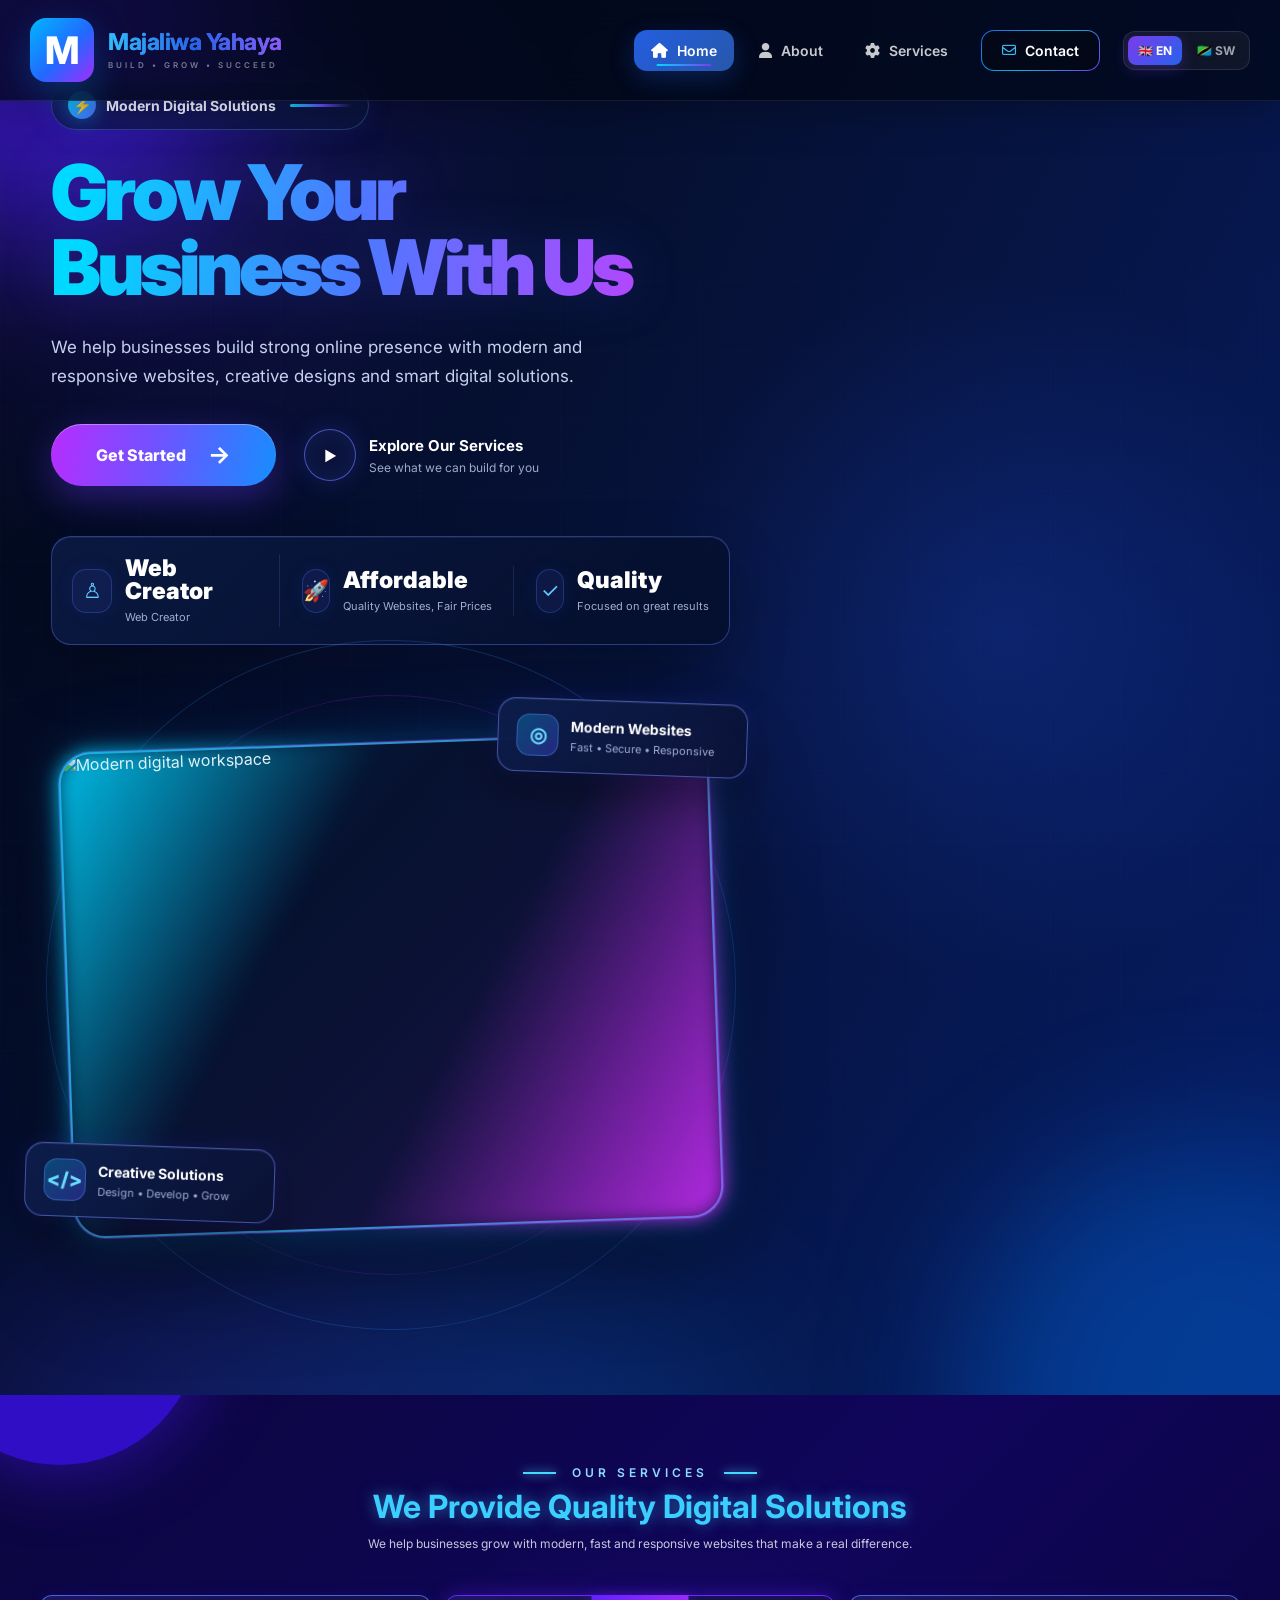
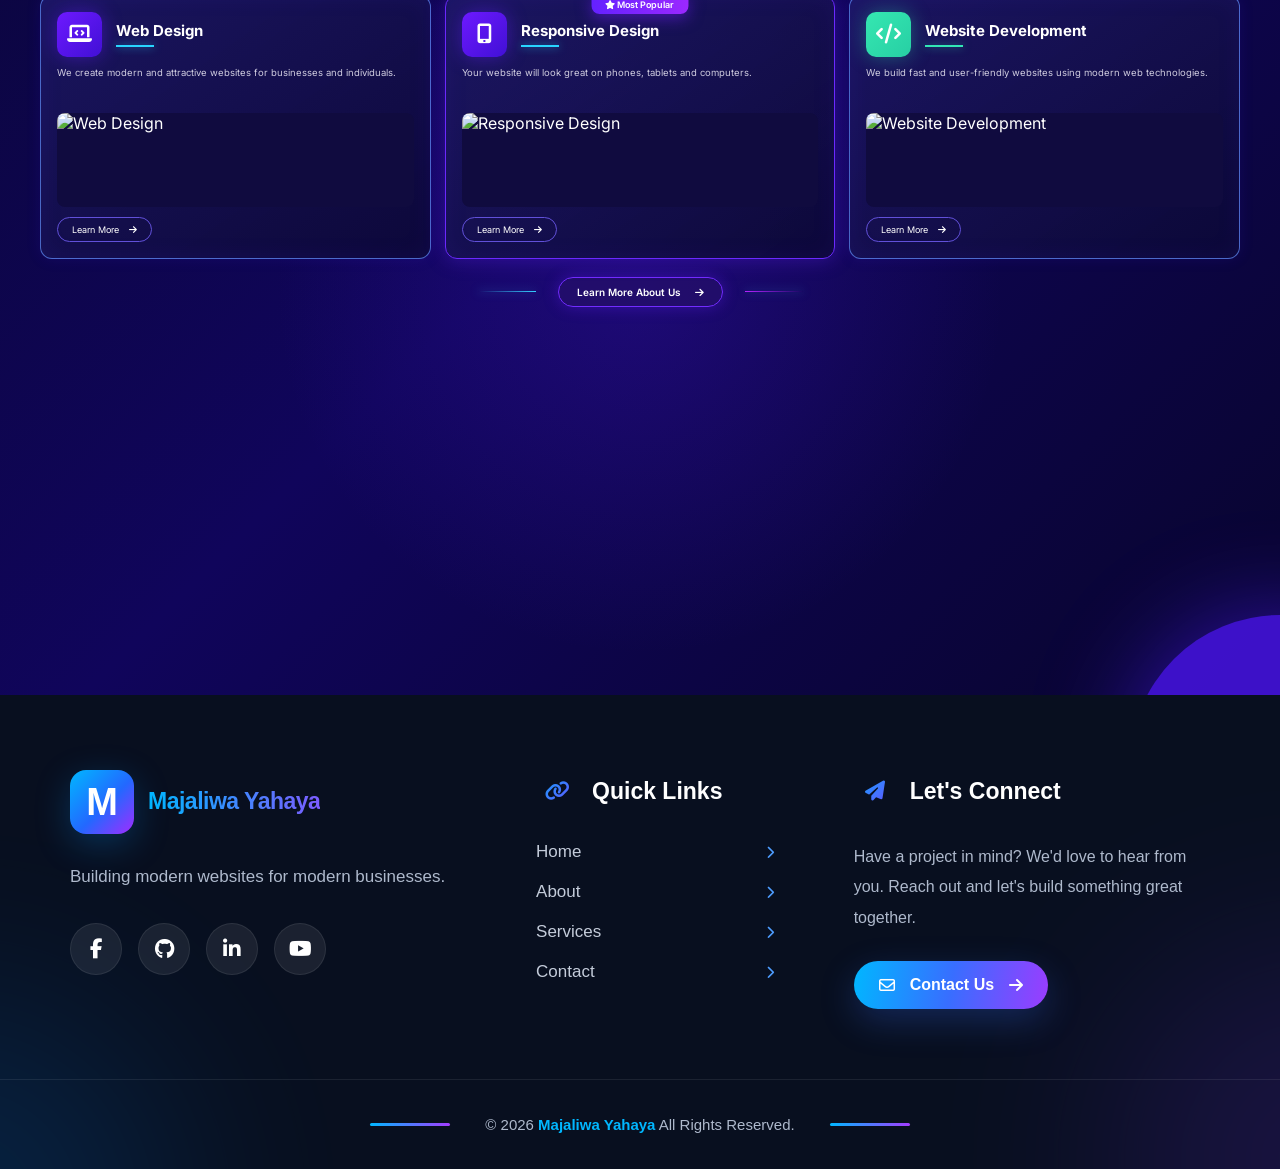
==== index.html @ 1b5f4bf4 "Add files via upload Add website HTML and CSS files" ====
<!DOCTYPE html>
<html lang="en" id="html">

<head>
    <meta charset="UTF-8">
    <meta name="viewport" content="width=device-width, initial-scale=1.0">

    <meta name="description"
        content="Majaliwa Yahaya creates modern, responsive and affordable websites for businesses and individuals.">

    <meta name="keywords" content="web design Tanzania, website design, responsive websites, web developer Tanzania">

    <meta name="author" content="Majaliwa Yahaya">

    <title>Majaliwa Web Design | Modern Websites for Businesses</title>

    <meta property="og:title" content="Majaliwa Yahaya | Web Designer">
    <meta property="og:description"
        content="Modern, responsive and affordable websites for businesses and individuals.">
    <meta property="og:image" content="images/preview.jpg">
    <meta property="og:url" content="https://YOUR-DOMAIN.com">
    <meta property="og:type" content="website">


    <!-- Google Font -->
    <link rel="preconnect" href="https://fonts.googleapis.com">
    <link rel="preconnect" href="https://fonts.gstatic.com" crossorigin>
    <link href="https://fonts.googleapis.com/css2?family=Inter:wght@400;500;600;700;800&display=swap" rel="stylesheet">

    <!-- Font Awesome -->
    <link rel="stylesheet" href="https://cdnjs.cloudflare.com/ajax/libs/font-awesome/6.5.2/css/all.min.css">

    <!-- CSS -->
    <link rel="stylesheet" href="style.css">
</head>

<body>

    <!-- =========================
         NAVBAR
    ========================== -->
    <header class="navbar">

        <div class="nav-container">

            <!-- Logo -->
            <a href="index.html" class="logo">

                <div class="logo-icon">
                    M
                </div>

                <div class="logo-text">
                    <span> <strong>Majaliwa Yahaya</strong></span>
                    <small>Build • Grow • Succeed</small>
                </div>

            </a>


            <!-- Navigation -->
            <nav class="nav-menu" id="navMenu">

                <a href="index.html" class="nav-link active">
                    <i class="fa-solid fa-house"></i>
                    <span data-en="Home" data-sw="Nyumbani">
                        Home
                    </span>

                </a>

                <a href="about.html" class="nav-link">
                    <i class="fa-solid fa-user"></i>
                    <span data-en="About" data-sw="Kuhusu">
                        About
                    </span>
                </a>

                <a href="index.html#services" class="nav-link">
                    <i class="fa-solid fa-gear"></i>
                    <span data-en="Services" data-sw="Huduma">
                        Services
                    </span>
                </a>

                <a href="contact.html" class="nav-contact">
                    <i class="fa-regular fa-envelope"></i>
                    <span data-en="Contact" data-sw="Wasiliana">
                        Contact
                    </span>
                </a>

                <!-- Language Switcher -->
                <div class="language-switcher">

                    <button class="language-btn active" data-lang="en">
                        🇬🇧 EN
                    </button>

                    <button class="language-btn" data-lang="sw">
                        🇹🇿 SW
                    </button>

                </div>

            </nav>


            <!-- Mobile Menu Button -->
            <button class="menu-toggle" id="menuToggle" aria-label="Open Menu">
                <i class="fa-solid fa-bars"></i>
            </button>

        </div>

    </header>

    <!-- =========================
         MOBILE MENU SCRIPT
    ========================== -->
    <script>

        const menuToggle = document.getElementById("menuToggle");
        const navMenu = document.getElementById("navMenu");

        menuToggle.addEventListener("click", () => {

            navMenu.classList.toggle("show");

            const icon = menuToggle.querySelector("i");

            if (navMenu.classList.contains("show")) {
                icon.classList.remove("fa-bars");
                icon.classList.add("fa-xmark");
            } else {
                icon.classList.remove("fa-xmark");
                icon.classList.add("fa-bars");
            }

        });


        // Close menu after clicking a link
        document.querySelectorAll(".nav-link, .nav-contact").forEach(link => {

            link.addEventListener("click", () => {

                navMenu.classList.remove("show");

                const icon = menuToggle.querySelector("i");

                icon.classList.remove("fa-xmark");
                icon.classList.add("fa-bars");

            });

        });


        // Active navigation
        document.querySelectorAll(".nav-link").forEach(link => {

            link.addEventListener("click", function () {

                document.querySelectorAll(".nav-link").forEach(item => {
                    item.classList.remove("active");
                });

                this.classList.add("active");

            });

        });

    </script>

    <!-- =========================
         HERO SECTION
    ========================== -->
    <section class="hero" id="home">

        <!-- Background Effects -->
        <div class="hero-glow glow-one"></div>
        <div class="hero-glow glow-two"></div>

        <div class="hero-grid"></div>


        <div class="hero-container">

            <!-- =========================
                 LEFT SIDE
            ========================== -->
            <div class="hero-content">

                <!-- Badge -->
                <div class="hero-badge">

                    <span class="badge-icon">
                        ⚡
                    </span>

                    <span data-en="Modern Digital Solutions" data-sw="Suluhisho za Kisasa za Kidijitali">
                        Modern Digital Solutions
                    </span>

                    <span class="badge-line"></span>

                </div>


                <!-- Heading -->
                <h1>
                    <span data-en="Grow Your" data-sw="Kuza">Grow Your</span>
                    <span data-en="Business With Us" data-sw="Biashara Yako Pamoja Nasi">
                        Business With Us
                    </span>
                </h1>


                <!-- Description -->
                <p class="hero-description"
                    data-en="We help businesses build strong online presence with modern and responsive websites, creative designs and smart digital solutions."
                    data-sw="Tunasaidia biashara kujenga uwepo imara mtandaoni kupitia tovuti za kisasa na zinazoweza kuonekana vizuri kwenye vifaa mbalimbali, ubunifu wa kuvutia na suluhisho bora za kidijitali.">

                    We help businesses build strong online presence with
                    modern and responsive websites, creative designs and
                    smart digital solutions.

                </p>


                <!-- Buttons -->
                <div class="hero-actions">

                    <a href="about.html" class="btn btn-primary">

                        <span data-en="Get Started" data-sw="Anza Sasa">
                            Get Started
                        </span>

                        <strong>→</strong>

                    </a>


                    <a href="#services" class="watch-work">

                        <span class="play-btn">
                            ▶
                        </span>

                        <span class="watch-text">

                            <strong data-en="Explore Our Services" data-sw="Chunguza huduma zetu">
                                Explore Our Services
                            </strong>

                            <small data-en="See what we can build for you"
                                data-sw="Ona kile tunachoweza kukutengenezea">
                                See what we can build for you
                            </small>

                        </span>

                    </a>
                </div>


                <!-- =========================
                     STATISTICS
                ========================== -->
                <!-- =========================
     STATISTICS
========================== -->

                <div class="hero-stats">

                    <!-- Stat 1 -->
                    <div class="stat">

                        <div class="stat-icon">
                            ♙
                        </div>

                        <div>
                            <strong>Web Creator</strong>

                            <span data-en="Web Creator" data-sw="Mbunifu wa tovuti">
                                Web Creator
                            </span>
                        </div>

                    </div>


                    <!-- Stat 2 -->
                    <div class="stat">

                        <div class="stat-icon">
                            🚀
                        </div>

                        <div>
                            <strong>Affordable</strong>

                            <span data-en="Quality Websites, Fair Prices" data-sw="Tovuti Bora kwa Bei Nafuu">
                                Quality Websites, Fair Prices
                            </span>
                        </div>

                    </div>


                    <!-- Stat 3 -->
                    <div class="stat">

                        <div class="stat-icon">
                            ✓
                        </div>

                        <div>
                            <strong>Quality</strong>

                            <span data-en="Focused on great results" data-sw="Tunalenga kutoa matokeo bora">
                                Focused on great results
                            </span>
                        </div>

                    </div>

                </div>


                <!-- =========================
                 RIGHT SIDE
            ========================== -->
                <div class="hero-visual">

                    <!-- Decorative Orbit -->
                    <div class="image-orbit orbit-one"></div>
                    <div class="image-orbit orbit-two"></div>


                    <!-- Main Image -->
                    <div class="hero-image-card">

                        <img src="images/hero image.png" alt="Modern digital workspace">


                        <!-- Image Overlay -->
                        <div class="image-overlay"></div>


                        <!-- =========================
                         FLOATING CARD 1
                    ========================== -->
                        <div class="floating-card website-card">

                            <div class="floating-icon">
                                ◎
                            </div>

                            <div>

                                <strong data-en="Modern Websites" data-sw="Tovuti za Kisasa">
                                    Modern Websites
                                </strong>

                                <span data-en="Fast • Secure • Responsive" data-sw="Haraka • Salama • Zinazobadilika">
                                    Fast • Secure • Responsive
                                </span>

                            </div>

                        </div>


                        <!-- =========================
                         FLOATING CARD 2
                    ========================== -->
                        <div class="floating-card solution-card">

                            <div class="floating-icon">
                                &lt;/&gt;
                            </div>

                            <div>

                                <strong data-en="Creative Solutions" data-sw="Suluhisho Bunifu">
                                    Creative Solutions
                                </strong>

                                <span data-en="Design • Develop • Grow" data-sw="Buni • Tengeneza • Kuza">
                                    Design • Develop • Grow
                                </span>

                            </div>

                        </div>

                    </div>

                </div>

            </div>


            <!-- Bottom Glow -->
            <div class="hero-bottom-glow"></div>

    </section>


    <!-- =========================
     SERVICES SECTION
========================== -->
    <section class="services" id="services">

        <!-- Background shapes -->
        <div class="shape shape-one"></div>
        <div class="shape shape-two"></div>

        <div class="services-container">

            <!-- =========================
             SERVICES HEADING
        ========================== -->
            <div class="services-heading">

                <div class="heading-label">

                    <span></span>

                    <p data-en="OUR SERVICES" data-sw="HUDUMA ZETU">
                        OUR SERVICES
                    </p>

                    <span></span>

                </div>


                <h1>

                    <span data-en="We Provide" data-sw="Tunatoa">
                        We Provide
                    </span>

                    <span data-en="Quality" data-sw="Huduma Bora">
                        Quality
                    </span>

                    <span data-en="Digital Solutions" data-sw="Suluhisho za Kidijitali">
                        Digital Solutions
                    </span>

                </h1>


                <p class="heading-text"
                    data-en="We help businesses grow with modern, fast and responsive websites that make a real difference."
                    data-sw="Tunasaidia biashara kukua kupitia tovuti za kisasa, zenye kasi na zinazobadilika kulingana na kifaa, ambazo huleta matokeo halisi.">

                    We help businesses grow with modern, fast and responsive
                    websites that make a real difference.

                </p>

            </div>


            <!-- =========================
             SERVICES CARDS
        ========================== -->
            <div class="services-grid">


                <!-- =========================
                 SERVICE CARD 1
            ========================== -->
                <div class="service-card">

                    <div class="card-top">

                        <div class="service-icon purple-icon">
                            <i class="fa-solid fa-laptop-code"></i>
                        </div>

                        <div>

                            <h2 data-en="Web Design" data-sw="Ubunifu wa Tovuti">
                                Web Design
                            </h2>

                            <div class="small-line"></div>

                        </div>

                    </div>


                    <p class="service-description"
                        data-en="We create modern and attractive websites for businesses and individuals."
                        data-sw="Tunatengeneza tovuti za kisasa na zenye kuvutia kwa biashara na watu binafsi.">

                        We create modern and attractive websites for
                        businesses and individuals.

                    </p>


                    <div class="service-image">

                        <img src="images/card1.png" alt="Web Design">

                    </div>


                    <a href="contact.html" class="learn-btn">

                        <span data-en="Learn More" data-sw="Jifunze Zaidi">
                            Learn More
                        </span>

                        <i class="fa-solid fa-arrow-right"></i>

                    </a>

                </div>



                <!-- =========================
                 SERVICE CARD 2
            ========================== -->
                <div class="service-card popular-card">

                    <!-- Popular Badge -->
                    <div class="popular-badge">

                        <i class="fa-solid fa-star"></i>

                        <span data-en="Most Popular" data-sw="Inayopendwa Zaidi">
                            Most Popular
                        </span>

                    </div>


                    <div class="card-top">

                        <div class="service-icon purple-icon">
                            <i class="fa-solid fa-mobile-screen-button"></i>
                        </div>

                        <div>

                            <h2 data-en="Responsive Design" data-sw="Ubunifu Unaobadilika">
                                Responsive Design
                            </h2>

                            <div class="small-line"></div>

                        </div>

                    </div>


                    <p class="service-description"
                        data-en="Your website will look great on phones, tablets and computers."
                        data-sw="Tovuti yako itaonekana vizuri kwenye simu, tablet na kompyuta.">

                        Your website will look great on phones,
                        tablets and computers.

                    </p>


                    <div class="service-image">

                        <img src="images/card2.png" alt="Responsive Design">

                    </div>


                    <a href="contact.html" class="learn-btn">

                        <span data-en="Learn More" data-sw="Jifunze Zaidi">
                            Learn More
                        </span>

                        <i class="fa-solid fa-arrow-right"></i>

                    </a>

                </div>



                <!-- =========================
                 SERVICE CARD 3
            ========================== -->
                <div class="service-card">

                    <div class="card-top">

                        <div class="service-icon green-icon">
                            <i class="fa-solid fa-code"></i>
                        </div>

                        <div>

                            <h2 data-en="Website Development" data-sw="Utengenezaji wa Tovuti">
                                Website Development
                            </h2>

                            <div class="small-line green-line"></div>

                        </div>

                    </div>


                    <p class="service-description"
                        data-en="We build fast and user-friendly websites using modern web technologies."
                        data-sw="Tunatengeneza tovuti zenye kasi na rahisi kutumia kwa kutumia teknolojia za kisasa za wavuti.">

                        We build fast and user-friendly websites using
                        modern web technologies.

                    </p>


                    <div class="service-image">

                        <img src="images/card3.png" alt="Website Development">

                    </div>


                    <a href="contact.html" class="learn-btn">

                        <span data-en="Learn More" data-sw="Jifunze Zaidi">
                            Learn More
                        </span>

                        <i class="fa-solid fa-arrow-right"></i>

                    </a>

                </div>

            </div>



            <!-- =========================
             SERVICES CTA
        ========================== -->
            <div class="services-cta">

                <span></span>

                <a href="about.html" class="cta-btn">

                    <span data-en="Learn More About Us" data-sw="Jifunze Zaidi Kuhusu Sisi">
                        Learn More About Us
                    </span>

                    <i class="fa-solid fa-arrow-right"></i>

                </a>

                <span></span>

            </div>

        </div>

    </section>


    <footer class="footer">
        <!-- Decorative background -->
        <div class="footer-glow footer-glow-left"></div>
        <div class="footer-glow footer-glow-right"></div>

        <div class="footer-container">

            <!-- Brand -->
            <div class="footer-column footer-brand">

                <a href="#" class="logo">
                    <span class="logo-icon">M</span>
                    <span class="logo-text">
                        <span>Majaliwa Yahaya</span>
                    </span>
                </a>

                <p class="footer-description" data-en="Building modern websites for modern businesses."
                    data-sw="Tunatengeneza tovuti za kisasa kwa biashara za kisasa.">

                    Building modern websites for modern businesses.

                </p>

                <!-- Social Media -->
                <div class="social-links">

                    <a href="https://facebook.com/majaliwayahya" class="social facebook" aria-label="Facebook">
                        <i class="fab fa-facebook-f"></i>
                    </a>

                    <a href="https://www.github.com/majaliwayahya" class="social github" aria-label="GitHub"
                        target="_blank" rel="noopener noreferrer">
                        <i class="fab fa-github"></i>
                    </a>

                    <a href="https://www.linkedin.com" class="social linkedin" aria-label="LinkedIn" target="_blank"
                        rel="noopener noreferrer">
                        <i class="fab fa-linkedin-in"></i>
                    </a>

                    <a href="https://www.youtube.com" class="social youtube" aria-label="YouTube" target="_blank"
                        rel="noopener noreferrer">
                        <i class="fab fa-youtube"></i>
                    </a>

                </div>
            </div>


            <!-- Quick Links -->
            <div class="footer-column quick-links">

                <h3>

                    <span class="heading-icon">
                        <i class="fas fa-link"></i>
                    </span>

                    <span data-en="Quick Links" data-sw="Viungo Muhimu">
                        Quick Links
                    </span>

                </h3>

                <ul>
                    <li>
                        <a href="index.html">

                            <span data-en="Home" data-sw="Nyumbani">
                                Home
                            </span>

                            <i class="fas fa-chevron-right"></i>

                        </a>
                    </li>

                    <li>
                        <a href="about.html">

                            <span data-en="About" data-sw="Kuhusu">
                                About
                            </span>

                            <i class="fas fa-chevron-right"></i>

                        </a>
                    </li>

                    <li>
                        <a href="index.html#services">

                            <span data-en="Services" data-sw="Huduma">
                                Services
                            </span>

                            <i class="fas fa-chevron-right"></i>

                        </a>
                    </li>

                    <li>
                        <a href="contact.html">

                            <span data-en="Contact" data-sw="Wasiliana">
                                Contact
                            </span>

                            <i class="fas fa-chevron-right"></i>

                        </a>
                    </li>
                </ul>

            </div>


            <!-- Contact -->
            <div class="footer-column connect">

                <h3>

                    <span class="heading-icon">
                        <i class="fas fa-paper-plane"></i>
                    </span>

                    <span data-en="Let's Connect" data-sw="Wasiliana Nasi">
                        Let's Connect
                    </span>

                </h3>

                <p data-en="Have a project in mind? We'd love to hear from you. Reach out and let's build something great together."
                    data-sw="Una mradi akilini? Tungependa kusikia kutoka kwako. Wasiliana nasi na tujenge kitu kizuri pamoja.">

                    Have a project in mind? We'd love to hear from you.
                    Reach out and let's build something great together.

                </p>

                <a href="contact.html" class="contact-btn">

                    <i class="far fa-envelope"></i>

                    <span data-en="Contact Us" data-sw="Wasiliana Nasi">
                        Contact Us
                    </span>

                    <i class="fas fa-arrow-right"></i>

                </a>

            </div>

        </div>


        <!-- Bottom -->
        <div class="footer-bottom">

            <div class="bottom-line"></div>

            <p>
                © 2026
                <span>Majaliwa Yahaya</span>
                All Rights Reserved.
            </p>

            <div class="bottom-line"></div>

        </div>

    </footer>

    <script>

        document.addEventListener("DOMContentLoaded", function () {

            const languageButtons =
                document.querySelectorAll(".language-btn");

            const translatableElements =
                document.querySelectorAll("[data-en][data-sw]");



            function changeLanguage(language) {

                // Change all text
                translatableElements.forEach(element => {

                    element.textContent =
                        element.getAttribute(`data-${language}`);

                });



                // Change HTML language
                document.documentElement.lang = language;



                // Update active button
                languageButtons.forEach(button => {

                    button.classList.remove("active");

                    if (button.dataset.lang === language) {
                        button.classList.add("active");
                    }

                });



                // Save selected language
                localStorage.setItem("selectedLanguage", language);

            }



            // Language buttons
            languageButtons.forEach(button => {

                button.addEventListener("click", function () {

                    const language = this.dataset.lang;

                    changeLanguage(language);

                });

            });



            // Load saved language
            const savedLanguage =
                localStorage.getItem("selectedLanguage") || "en";

            changeLanguage(savedLanguage);

        });

    </script>

    <script>
        document.addEventListener("DOMContentLoaded", function () {

            const pageLinks = document.querySelectorAll(
                'a[href]:not([href^="#"]):not([href*="#"])'
            );

            pageLinks.forEach(link => {

                link.addEventListener("click", function (e) {

                    const href = this.getAttribute("href");

                    // Ignore empty links
                    if (!href || href === "#") {
                        return;
                    }

                    // Ignore same-page links
                    if (href.startsWith("#")) {
                        return;
                    }

                    // Ignore JavaScript links
                    if (href.startsWith("javascript:")) {
                        return;
                    }

                    e.preventDefault();

                    document.body.classList.add("page-exit");

                    setTimeout(() => {
                        window.location.href = href;
                    }, 400);

                });

            });

        });
    </script>

</body>

</html>
---- style.css ----
/* =========================================
   RESET
========================================= */

* {
    margin: 0;
    padding: 0;
    box-sizing: border-box;
}


html {
    scroll-behavior: smooth;
}


body {
    font-family: "Inter", sans-serif;
    background: #020817;
    color: #ffffff;
    overflow-x: hidden;
}


/* =========================================
   NAVBAR
========================================= */

.navbar {
    position: fixed;
    top: 0;
    left: 0;

    width: 100%;

    z-index: 1000;

    padding: 18px 30px;

    background: rgba(2, 8, 23, 0.72);

    backdrop-filter: blur(18px);
    -webkit-backdrop-filter: blur(18px);

    border-bottom: 1px solid rgba(255, 255, 255, 0.08);

    box-shadow:
        0 10px 40px rgba(0, 0, 0, 0.25);
}


/* =========================================
   NAV CONTAINER
========================================= */

.nav-container {
    width: 100%;
    max-width: 1400px;

    margin: auto;

    display: flex;
    align-items: center;
    justify-content: space-between;

    gap: 30px;
}


/* =========================================
   LOGO
========================================= */

.logo {
    display: flex;
    align-items: center;

    gap: 13px;

    text-decoration: none;

    color: #ffffff;

    flex-shrink: 0;
}


/* Logo Icon */

.logo-icon {
    width: 52px;
    height: 52px;

    display: flex;
    align-items: center;
    justify-content: center;

    border-radius: 15px;

    font-size: 27px;
    font-weight: 800;

    color: #ffffff;

    background:
        linear-gradient(
            135deg,
            #00d9ff,
            #2563eb 50%,
            #7c3aed
        );

    box-shadow:
        0 8px 25px rgba(37, 99, 235, 0.35);

    position: relative;

    overflow: hidden;
}


/* Shine */

.logo-icon::before {
    content: "";

    position: absolute;

    width: 80px;
    height: 15px;

    background: rgba(255, 255, 255, 0.25);

    transform: rotate(-45deg);

    top: -20px;
    left: -30px;

    transition: 0.5s;
}


.logo:hover .logo-icon::before {
    left: 60px;
}


/* Logo Text */

.logo-text {
    display: flex;
    flex-direction: column;

    line-height: 1.1;
}


.logo-text > span {
    font-size: 23px;
    font-weight: 700;

    letter-spacing: -0.5px;
}


.logo-text strong {
    background:
        linear-gradient(
            90deg,
            #38bdf8,
            #2563eb,
            #8b5cf6
        );

    -webkit-background-clip: text;
    background-clip: text;

    color: transparent;
}


.logo-text small {
    margin-top: 6px;

    font-size: 8px;

    font-weight: 600;

    letter-spacing: 3px;

    color: rgba(255, 255, 255, 0.45);

    text-transform: uppercase;
}


/* =========================================
   NAVIGATION MENU
========================================= */

.nav-menu {
    display: flex;
    align-items: center;

    gap: 8px;
}


/* =========================================
   NAV LINKS
========================================= */

.nav-link {
    position: relative;

    display: flex;
    align-items: center;

    gap: 9px;

    padding: 12px 17px;

    border-radius: 13px;

    color: rgba(255, 255, 255, 0.78);

    text-decoration: none;

    font-size: 14px;
    font-weight: 600;

    transition:
        color 0.3s ease,
        background 0.3s ease,
        transform 0.3s ease;
}


/* Icons */

.nav-link i {
    font-size: 15px;

    transition: 0.3s;
}


/* Hover */

.nav-link:hover {
    color: #ffffff;

    background: rgba(255, 255, 255, 0.07);

    transform: translateY(-2px);
}


.nav-link:hover i {
    color: #38bdf8;

    transform: scale(1.1);
}


/* =========================================
   ACTIVE LINK
========================================= */

.nav-link.active {
    color: #ffffff;

    background:
        linear-gradient(
            135deg,
            rgba(37, 99, 235, 0.95),
            rgba(59, 130, 246, 0.65)
        );

    box-shadow:
        0 8px 25px rgba(37, 99, 235, 0.25);
}


.nav-link.active i {
    color: #ffffff;
}


/* =========================================
   CONTACT BUTTON
========================================= */

.nav-contact {
    position: relative;

    display: flex;
    align-items: center;

    gap: 9px;

    padding: 11px 20px;

    margin-left: 8px;

    border-radius: 13px;

    text-decoration: none;

    color: #ffffff;

    font-size: 14px;
    font-weight: 600;

    background:
        linear-gradient(#020817, #020817) padding-box,

        linear-gradient(
            135deg,
            #2563eb,
            #06b6d4,
            #7c3aed
        ) border-box;

    border: 1px solid transparent;

    transition: 0.3s;
}


.nav-contact i {
    color: #38bdf8;

    transition: 0.3s;
}


.nav-contact:hover {
    transform: translateY(-2px);

    background:
        linear-gradient(
            135deg,
            rgba(37, 99, 235, 0.22),
            rgba(6, 182, 212, 0.12)
        ) padding-box,

        linear-gradient(
            135deg,
            #38bdf8,
            #2563eb,
            #8b5cf6
        ) border-box;

    box-shadow:
        0 8px 30px rgba(37, 99, 235, 0.2);
}


.nav-contact:hover i {
    color: #ffffff;
    transform: translateX(2px);
}


/* =========================================
   MOBILE MENU BUTTON
========================================= */

.menu-toggle {
    display: none;

    width: 46px;
    height: 46px;

    border: 1px solid rgba(255, 255, 255, 0.1);

    border-radius: 13px;

    background: rgba(255, 255, 255, 0.06);

    color: #ffffff;

    font-size: 19px;

    cursor: pointer;

    transition: 0.3s;
}


.menu-toggle:hover {
    background: rgba(37, 99, 235, 0.2);

    border-color: rgba(56, 189, 248, 0.4);
}



/* =========================================
   TABLET
========================================= */

@media (max-width: 900px) {

    .navbar {
        padding: 15px 20px;
    }


    .nav-menu {
        gap: 3px;
    }


    .nav-link {
        padding: 11px 12px;
    }


    .nav-contact {
        padding: 11px 14px;
    }


    .logo-text > span {
        font-size: 20px;
    }

}


/* =========================================
   MOBILE
========================================= */

@media (max-width: 700px) {

    .navbar {
        padding: 12px 16px;
    }


    .nav-container {
        position: relative;
    }


    /* Logo */

    .logo-icon {
        width: 45px;
        height: 45px;

        border-radius: 13px;

        font-size: 23px;
    }


    .logo-text > span {
        font-size: 18px;
    }


    .logo-text small {
        font-size: 7px;

        letter-spacing: 2px;
    }


    /* Show hamburger */

    .menu-toggle {
        display: flex;

        align-items: center;
        justify-content: center;
    }


    /* Mobile Menu */

    .nav-menu {
        position: absolute;

        top: calc(100% + 12px);

        left: 0;
        right: 0;

        display: flex;
        flex-direction: column;

        align-items: stretch;

        gap: 6px;

        padding: 12px;

        border-radius: 18px;

        background:
            rgba(2, 8, 23, 0.95);

        backdrop-filter: blur(20px);
        -webkit-backdrop-filter: blur(20px);

        border: 1px solid rgba(255, 255, 255, 0.08);

        box-shadow:
            0 20px 50px rgba(0, 0, 0, 0.4);

        opacity: 0;

        visibility: hidden;

        transform: translateY(-10px);

        transition:
            opacity 0.3s ease,
            visibility 0.3s ease,
            transform 0.3s ease;
    }


    /* Open Menu */

    .nav-menu.show {
        opacity: 1;

        visibility: visible;

        transform: translateY(0);
    }


    .nav-link {
        width: 100%;

        padding: 14px 16px;

        border-radius: 12px;
    }


    .nav-contact {
        width: 100%;

        margin-left: 0;

        margin-top: 4px;

        justify-content: center;

        padding: 14px 16px;
    }


}


/* =========================================
   SMALL MOBILE
========================================= */

@media (max-width: 420px) {

    .logo-text small {
        display: none;
    }


    .logo-text > span {
        font-size: 17px;
    }


    .logo-icon {
        width: 42px;
        height: 42px;
    }

}


a {
    text-decoration: none;

    color: inherit;
}


/* =========================================================
   HERO
========================================================= */

.hero {
    position: relative;

    width: 100%;

    min-height: 100vh;

    overflow: hidden;

    isolation: isolate;


    background:
        radial-gradient(
            circle at 78% 45%,
            rgba(38, 91, 255, 0.20),
            transparent 28%
        ),

        radial-gradient(
            circle at 12% 10%,
            rgba(88, 35, 255, 0.18),
            transparent 25%
        ),

        linear-gradient(
            115deg,
            #020817 0%,
            #06123a 48%,
            #061d66 100%
        );
}


/* =========================================================
   HERO CONTAINER
========================================================= */

.hero-container {

    position: relative;

    z-index: 5;

    width: min(1380px, 92%);

    min-height: 100vh;

    margin: 0 auto;

    display: grid;

    grid-template-columns:
        0.92fr
        1.08fr;

    align-items: center;

    gap: 30px;

    padding: 80px 0 70px;
}


/* =========================================================
   BACKGROUND GRID
========================================================= */

.hero-grid {

    position: absolute;

    inset: 0;

    z-index: -3;

    opacity: 0.15;


    background-image:

        linear-gradient(
            rgba(87, 123, 255, 0.12) 1px,
            transparent 1px
        ),

        linear-gradient(
            90deg,
            rgba(87, 123, 255, 0.12) 1px,
            transparent 1px
        );


    background-size: 70px 70px;


    mask-image:
        linear-gradient(
            to bottom,
            transparent,
            black 20%,
            black 75%,
            transparent
        );
}


/* =========================================================
   BACKGROUND GLOWS
========================================================= */

.hero-glow {

    position: absolute;

    border-radius: 50%;

    filter: blur(70px);

    pointer-events: none;

    z-index: -2;
}


.glow-one {

    width: 420px;

    height: 420px;

    left: -180px;

    top: -170px;

    background:
        rgba(78, 28, 255, 0.55);
}


.glow-two {

    width: 500px;

    height: 500px;

    right: -180px;

    bottom: -250px;

    background:
        rgba(0, 126, 255, 0.32);
}


/* =========================================================
   HERO CONTENT
========================================================= */

.hero-content {

    position: relative;

    z-index: 8;

    max-width: 690px;
}


/* =========================================================
   HERO BADGE
========================================================= */

.hero-badge {

    width: fit-content;

    display: flex;

    align-items: center;

    gap: 10px;

    padding: 10px 16px;

    border:
        1px solid
        rgba(120, 160, 255, 0.28);

    border-radius: 999px;


    background:
        rgba(11, 25, 67, 0.65);


    box-shadow:

        inset
        0 1px 0
        rgba(255, 255, 255, 0.08),

        0 0 30px
        rgba(52, 95, 255, 0.12);


    color: #f1f5ff;

    font-size: 14px;

    font-weight: 700;


    backdrop-filter: blur(15px);
}


.badge-icon {

    width: 28px;

    height: 28px;

    display: grid;

    place-items: center;

    border-radius: 50%;


    background:
        linear-gradient(
            135deg,
            #00d9ff,
            #5268ff
        );


    box-shadow:
        0 0 20px
        rgba(0, 217, 255, 0.45);


    font-size: 15px;
}


.badge-line {

    width: 62px;

    height: 3px;

    margin-left: 4px;

    border-radius: 20px;


    background:
        linear-gradient(
            90deg,
            #00d9ff,
            #6b4dff,
            transparent
        );
}


/* =========================================================
   HERO TITLE
========================================================= */

.hero h1 {

    margin-top: 25px;


    font-size:
        clamp(
            54px,
            6vw,
            88px
        );


    line-height: 0.98;

    letter-spacing: -4px;

    font-weight: 900;

    color: #ffffff;
}


.hero h1 span {

    display: block;


    background:
        linear-gradient(
            100deg,
            #00d9ff 5%,
            #4c79ff 45%,
            #d536ff 100%
        );


    -webkit-background-clip: text;

    background-clip: text;

    color: transparent;


    filter:
        drop-shadow(
            0 0 25px
            rgba(64, 89, 255, 0.18)
        );
}


/* =========================================================
   DESCRIPTION
========================================================= */

.hero-description {

    max-width: 600px;

    margin-top: 27px;


    color: #c6d1ee;


    font-size: 17px;

    line-height: 1.75;

    font-weight: 400;
}


/* =========================================================
   HERO ACTIONS
========================================================= */

.hero-actions {

    display: flex;

    align-items: center;

    gap: 28px;

    margin-top: 32px;
}


/* =========================================================
   PRIMARY BUTTON
========================================================= */

.btn-primary {

    min-width: 225px;

    height: 62px;


    display: inline-flex;

    align-items: center;

    justify-content: center;

    gap: 22px;


    border-radius: 999px;


    background:
        linear-gradient(
            100deg,
            #b72dff,
            #6d54ff 48%,
            #168eff
        );


    color: #ffffff;


    font-size: 16px;

    font-weight: 800;


    box-shadow:

        0 12px 35px
        rgba(106, 55, 255, 0.35),

        inset
        0 1px 0
        rgba(255, 255, 255, 0.35);


    transition:
        0.35s ease;
}


.btn-primary strong {

    font-size: 24px;

    line-height: 1;
}


.btn-primary:hover {

    transform:
        translateY(-4px);


    box-shadow:

        0 18px 45px
        rgba(106, 55, 255, 0.48),

        inset
        0 1px 0
        rgba(255, 255, 255, 0.4);
}


/* =========================================================
   WATCH OUR WORK
========================================================= */

.watch-work {

    display: flex;

    align-items: center;

    gap: 13px;


    transition:
        0.3s ease;
}


.watch-work:hover {

    transform:
        translateY(-3px);
}


.play-btn {

    width: 52px;

    height: 52px;


    display: grid;

    place-items: center;


    border:
        1px solid
        rgba(109, 115, 255, 0.65);


    border-radius: 50%;


    background:
        rgba(15, 23, 67, 0.65);


    color: #ffffff;

    font-size: 14px;


    box-shadow:

        0 0 25px
        rgba(76, 96, 255, 0.2),

        inset
        0 0 20px
        rgba(76, 96, 255, 0.1);
}


.watch-text {

    display: flex;

    flex-direction: column;

    gap: 5px;
}


.watch-text strong {

    font-size: 15px;
}


.watch-text small {

    color: #9ca9ca;

    font-size: 12px;
}


/* =========================================================
   STATS
========================================================= */

.hero-stats {

    width: fit-content;

    max-width: 100%;


    display: flex;

    align-items: center;


    margin-top: 50px;

    padding: 17px 20px;


    border:
        1px solid
        rgba(94, 124, 255, 0.40);


    border-radius: 20px;


    background:

        linear-gradient(
            135deg,
            rgba(12, 27, 70, 0.86),
            rgba(4, 13, 39, 0.72)
        );


    box-shadow:

        0 25px 60px
        rgba(0, 0, 0, 0.24),

        inset
        0 1px 0
        rgba(255, 255, 255, 0.06);


    backdrop-filter:
        blur(18px);
}


.stat {

    min-width: 175px;


    display: flex;

    align-items: center;

    gap: 13px;


    padding:
        3px 22px;


    border-right:
        1px solid
        rgba(116, 142, 255, 0.17);
}


.stat:first-child {

    padding-left: 0;
}


.stat:last-child {

    border-right: none;

    padding-right: 0;
}


/* =========================================================
   STAT ICON
========================================================= */

.stat-icon {

    width: 44px;

    height: 44px;


    display: grid;

    place-items: center;


    border:
        1px solid
        rgba(85, 110, 255, 0.30);


    border-radius: 14px;


    background:
        rgba(56, 73, 180, 0.14);


    color: #65caff;

    font-size: 21px;


    box-shadow:
        0 0 20px
        rgba(0, 145, 255, 0.08);
}


.stat strong {

    display: block;

    font-size: 23px;

    line-height: 1;

    font-weight: 900;
}


.stat span {

    display: block;

    margin-top: 7px;

    color: #9faed0;

    font-size: 11px;

    white-space: nowrap;
}


/* =========================================================
   HERO VISUAL
========================================================= */

.hero-visual {

    position: relative;

    min-height: 680px;


    display: flex;

    align-items: center;

    justify-content: center;
}


/* =========================================================
   MAIN IMAGE CARD
========================================================= */

.hero-image-card {

    position: relative;

    width: min(650px, 100%);

    aspect-ratio: 1.15 / 0.86;


    transform:
        rotate(-2deg);


    border:
        2px solid
        rgba(57, 191, 255, 0.75);


    border-radius: 32px;


    background: #06112f;


    overflow: visible;


    box-shadow:

        0 0 0 1px
        rgba(170, 53, 255, 0.45),

        0 0 40px
        rgba(0, 166, 255, 0.28),

        0 35px 100px
        rgba(0, 0, 0, 0.45);


    transition:
        0.5s ease;
}


/* =========================================================
   IMAGE GLOW BORDER
========================================================= */

.hero-image-card::before {

    content: "";

    position: absolute;

    inset: -3px;

    border-radius: 34px;


    background:
        linear-gradient(
            120deg,
            #00d9ff,
            transparent 35%,
            transparent 60%,
            #d52fff
        );


    z-index: -1;


    filter: blur(9px);

    opacity: 0.85;
}


/* =========================================================
   IMAGE HOVER
========================================================= */

.hero-image-card:hover {

    transform:
        rotate(0deg)
        translateY(-7px);
}


/* =========================================================
   IMAGE
========================================================= */

.hero-image-card img {

    width: 100%;

    height: 100%;

    display: block;


    object-fit: cover;


    border-radius: 30px;


    opacity: 0.94;
    object-fit: cover;
    object-position: top;
}


/* =========================================================
   IMAGE OVERLAY
========================================================= */

.image-overlay {

    position: absolute;

    inset: 0;

    border-radius: 30px;


    background:

        linear-gradient(
            135deg,
            rgba(0, 183, 255, 0.12),
            transparent 35%,
            rgba(169, 34, 255, 0.12)
        );


    pointer-events: none;
}


/* =========================================================
   FLOATING CARDS
========================================================= */

.floating-card {

    position: absolute;

    z-index: 10;


    display: flex;

    align-items: center;

    gap: 12px;


    min-width: 250px;


    padding: 15px 18px;


    border:
        1px solid
        rgba(113, 133, 255, 0.55);


    border-radius: 18px;


    background:

        linear-gradient(
            135deg,
            rgba(12, 29, 75, 0.93),
            rgba(9, 16, 51, 0.87)
        );


    box-shadow:

        0 20px 45px
        rgba(0, 0, 0, 0.34),

        0 0 25px
        rgba(77, 74, 255, 0.15),

        inset
        0 1px 0
        rgba(255, 255, 255, 0.08);


    backdrop-filter:
        blur(18px);
}


/* =========================================================
   WEBSITE CARD
========================================================= */

.website-card {

    top: -35px;

    right: -42px;

    transform:
        rotate(4deg);
}


/* =========================================================
   SOLUTION CARD
========================================================= */

.solution-card {

    left: -50px;

    bottom: 15px;

    transform:
        rotate(4deg);
}


/* =========================================================
   FLOATING ICON
========================================================= */

.floating-icon {

    width: 42px;

    height: 42px;

    flex-shrink: 0;


    display: grid;

    place-items: center;


    border-radius: 13px;


    background:

        linear-gradient(
            135deg,
            rgba(0, 210, 255, 0.25),
            rgba(92, 70, 255, 0.32)
        );


    border:
        1px solid
        rgba(89, 150, 255, 0.40);


    color: #6bdcff;

    font-size: 20px;

    font-weight: 800;
}


/* =========================================================
   FLOATING TEXT
========================================================= */

.floating-card strong {

    display: block;

    color: #ffffff;

    font-size: 14px;
}


.floating-card span {

    display: block;

    margin-top: 5px;

    color: #9eabd0;

    font-size: 11px;
}


/* =========================================================
   ORBIT
========================================================= */

.image-orbit {

    position: absolute;


    border:
        1px solid
        rgba(52, 146, 255, 0.23);


    border-radius: 50%;


    pointer-events: none;
}


.orbit-one {

    width: 690px;

    height: 690px;

    transform:
        rotate(-18deg);
}


.orbit-two {

    width: 580px;

    height: 580px;


    border-color:
        rgba(187, 55, 255, 0.18);


    transform:
        rotate(30deg);
}


/* =========================================================
   BOTTOM GLOW
========================================================= */

.hero-bottom-glow {

    position: absolute;

    left: -10%;

    bottom: -220px;


    width: 70%;

    height: 350px;


    border-radius: 50%;


    background:

        linear-gradient(
            90deg,
            #5221ff,
            #078eff
        );


    filter: blur(100px);

    opacity: 0.22;


    z-index: -1;
}


/* =========================================================
   TABLET
========================================================= */

@media (max-width: 1100px) {

    .hero-container {

        grid-template-columns: 1fr;

        padding:
            80px 0;
    }


    .hero-content {

        max-width: 760px;

        margin:
            0 auto;

        text-align: center;
    }


    .hero-badge {

        margin:
            0 auto;
    }


    .hero-description {

        margin-left: auto;

        margin-right: auto;
    }


    .hero-actions {

        justify-content: center;
    }


    .hero-stats {

        margin-left: auto;

        margin-right: auto;
    }


    .hero-visual {

        min-height: 600px;

        margin-top: 20px;
    }
}


/* =========================================================
   MOBILE
========================================================= */

@media (max-width: 700px) {

    .hero-container {

        width: 90%;

        padding:
            65px 0 60px;
    }


    .hero h1 {

        font-size:
            clamp(
                45px,
                13vw,
                68px
            );

        letter-spacing: -3px;
    }


    .hero-description {

        font-size: 15px;

        line-height: 1.65;
    }


    .hero-actions {

        flex-direction: column;

        gap: 18px;
    }


    .btn-primary {

        width: 100%;

        max-width: 270px;
    }


    /* Stats */
    .hero-stats {

        width: 100%;

        flex-direction: column;

        gap: 5px;

        padding: 15px;
    }


    .stat,
    .stat:first-child,
    .stat:last-child {

        width: 100%;

        min-width: 0;

        justify-content: flex-start;

        padding:
            12px 5px;

        border-right: none;

        border-bottom:
            1px solid
            rgba(116, 142, 255, 0.14);
    }


    .stat:last-child {

        border-bottom: none;
    }


    .stat span {

        white-space: normal;
    }


    /* Visual */
    .hero-visual {

        min-height: 440px;

        margin-top: 20px;
    }


    .hero-image-card {

        width: 94%;

        border-radius: 23px;
    }


    .hero-image-card img {

        border-radius: 21px;
    }


    /* Floating cards */
    .floating-card {

        min-width: 190px;

        padding:
            11px 12px;
    }


    .floating-icon {

        width: 35px;

        height: 35px;

        font-size: 16px;
    }


    .floating-card strong {

        font-size: 11px;
    }


    .floating-card span {

        font-size: 9px;
    }


    .website-card {

        top: -22px;

        right: -5px;
    }


    .solution-card {

        left: -5px;

        bottom: -22px;
    }


    /* Orbit */
    .orbit-one {

        width: 430px;

        height: 430px;
    }


    .orbit-two {

        width: 360px;

        height: 360px;
    }
}


/* =========================================================
   SMALL MOBILE
========================================================= */

@media (max-width: 430px) {

    .hero-badge {

        font-size: 11px;

        padding:
            8px 11px;
    }


    .badge-icon {

        width: 24px;

        height: 24px;
    }


    .badge-line {

        width: 35px;
    }


    .hero h1 {

        font-size: 43px;

        letter-spacing: -2px;
    }


    .hero-visual {

        min-height: 350px;
    }


    .floating-card {

        min-width: 165px;
    }


    .website-card {

        right: -10px;
    }


    .solution-card {

        left: -10px;
    }
}




/* =========================
   SERVICES SECTION
========================= */

.services {
    position: relative;
    min-height: 100vh;
    padding: 70px 40px 45px;
    overflow: hidden;

    background:
        radial-gradient(
            circle at 50% 55%,
            rgba(75, 24, 220, 0.25),
            transparent 45%
        ),
        linear-gradient(
            135deg,
            #0b063d,
            #10055b 45%,
            #08052d
        );
}


/* =========================
   BACKGROUND SHAPES
========================= */

.shape {
    position: absolute;
    border-radius: 50%;
    pointer-events: none;
}

.shape-one {
    width: 280px;
    height: 280px;

    top: -210px;
    left: -80px;

    background: #3910e8;

    box-shadow:
        0 0 80px rgba(77, 25, 255, 0.7);

    opacity: 0.8;
}

.shape-two {
    width: 300px;
    height: 300px;

    right: -150px;
    bottom: -220px;

    background: #4b15ef;

    box-shadow:
        0 0 100px rgba(77, 25, 255, 0.7);

    opacity: 0.8;
}


/* =========================
   CONTAINER
========================= */

.services-container {
    position: relative;
    z-index: 2;

    max-width: 1200px;
    margin: auto;
}


/* =========================
   HEADING
========================= */

.services-heading {
    text-align: center;
    margin-bottom: 40px;
}

.heading-label {
    display: flex;
    justify-content: center;
    align-items: center;
    gap: 16px;

    margin-bottom: 8px;
}

.heading-label span {
    width: 33px;
    height: 2px;

    background: #46d9ff;

    box-shadow:
        0 0 10px #46d9ff;
}

.heading-label p {
    font-size: 12px;
    font-weight: 600;
    letter-spacing: 4px;
    color: #8ddcff;
}

.services-heading h1 {
    font-size: 32px;
    font-weight: 700;
    line-height: 1.2;
}

.services-heading h1 span {
    color: #3bcfff;

    text-shadow:
        0 0 15px rgba(59, 207, 255, 0.5);
}

.heading-text {
    margin-top: 8px;

    font-size: 12px;
    line-height: 1.7;

    color: #c8c5df;
}


/* =========================
   CARDS GRID
========================= */

.services-grid {
    display: grid;

    grid-template-columns:
        repeat(3, 1fr);

    gap: 14px;
}


/* =========================
   SERVICE CARD
========================= */

.service-card {
    position: relative;

    padding: 16px;

    border-radius: 12px;

    background:
        linear-gradient(
            145deg,
            rgba(30, 25, 100, 0.85),
            rgba(12, 8, 55, 0.95)
        );

    border: 1px solid rgba(99, 145, 255, 0.7);

    box-shadow:
        inset 0 0 25px rgba(75, 50, 255, 0.08),
        0 0 15px rgba(56, 35, 255, 0.12);

    transition:
        transform 0.3s ease,
        box-shadow 0.3s ease,
        border-color 0.3s ease;
}


/* Hover */

.service-card:hover {
    transform: translateY(-8px);

    border-color: #6f57ff;

    box-shadow:
        0 15px 40px rgba(62, 33, 255, 0.3),
        0 0 25px rgba(75, 35, 255, 0.25);
}


/* =========================
   POPULAR CARD
========================= */

.popular-card {
    border-color: #6b29ff;

    box-shadow:
        0 0 20px rgba(106, 35, 255, 0.35),
        inset 0 0 25px rgba(87, 34, 255, 0.08);
}


/* =========================
   POPULAR BADGE
========================= */

.popular-badge {
    position: absolute;

    top: -1px;
    left: 50%;

    transform: translateX(-50%);

    padding: 4px 14px;

    border-radius: 0 0 8px 8px;

    background:
        linear-gradient(
            90deg,
            #6421ff,
            #9b28ff
        );

    color: white;

    font-size: 9px;
    font-weight: 600;

    white-space: nowrap;

    box-shadow:
        0 4px 15px rgba(117, 30, 255, 0.5);
}


/* =========================
   CARD TOP
========================= */

.card-top {
    display: flex;
    align-items: center;

    gap: 14px;

    margin-bottom: 8px;
}


/* =========================
   ICON
========================= */

.service-icon {
    width: 45px;
    height: 45px;

    flex-shrink: 0;

    display: flex;
    align-items: center;
    justify-content: center;

    border-radius: 10px;

    font-size: 20px;

    color: white;
}


/* Purple icon */

.purple-icon {
    background:
        linear-gradient(
            135deg,
            #6d19ff,
            #4110d5
        );

    box-shadow:
        0 0 20px rgba(103, 28, 255, 0.45);
}


/* Green icon */

.green-icon {
    background:
        linear-gradient(
            135deg,
            #35e7b1,
            #27cfa4
        );

    color: white;

    box-shadow:
        0 0 20px rgba(50, 227, 180, 0.35);
}


/* =========================
   CARD TITLE
========================= */

.card-top h2 {
    font-size: 15px;
    font-weight: 700;
}

.small-line {
    width: 38px;
    height: 2px;

    margin-top: 5px;

    background: #28d5ff;

    box-shadow:
        0 0 8px rgba(40, 213, 255, 0.7);
}

.green-line {
    background: #32e7b5;

    box-shadow:
        0 0 8px rgba(50, 231, 181, 0.6);
}


/* =========================
   DESCRIPTION
========================= */

.service-description {
    min-height: 38px;

    margin-bottom: 10px;

    color: #d0cde0;

    font-size: 9.5px;

    line-height: 1.6;
}


/* =========================
   IMAGE
========================= */

.service-image {
    width: 100%;
    height: 94px;

    overflow: hidden;

    border-radius: 8px;

    margin-bottom: 10px;

    background: #100b3f;
}

.service-image img {
    width: 100%;
    height: 100%;

    display: block;

    object-fit: cover;

    transition:
        transform 0.5s ease;
}

.service-card:hover .service-image img {
    transform: scale(1.05);
}


/* =========================
   LEARN BUTTON
========================= */

.learn-btn {
    display: inline-flex;
    align-items: center;
    justify-content: center;

    gap: 10px;

    padding: 6px 14px;

    border: 1px solid #6150d9;

    border-radius: 20px;

    color: white;

    text-decoration: none;

    font-size: 9px;

    transition:
        background 0.3s ease,
        border-color 0.3s ease,
        transform 0.3s ease;
}

.learn-btn i {
    font-size: 9px;
}

.learn-btn:hover {
    background: #5d20e8;

    border-color: #8d6dff;

    transform: translateX(3px);

    box-shadow:
        0 0 15px rgba(100, 40, 255, 0.4);
}


/* =========================
   BOTTOM CTA
========================= */

.services-cta {
    display: flex;

    align-items: center;
    justify-content: center;

    gap: 22px;

    margin-top: 18px;
}

.services-cta > span {
    width: 58px;
    height: 1px;

    background:
        linear-gradient(
            90deg,
            transparent,
            #34cfff
        );

    box-shadow:
        0 0 8px rgba(52, 207, 255, 0.5);
}

.services-cta > span:last-child {
    background:
        linear-gradient(
            90deg,
            #b522ff,
            transparent
        );
}


/* CTA Button */

.cta-btn {
    display: flex;
    align-items: center;

    gap: 14px;

    padding: 8px 18px;

    border-radius: 30px;

    color: white;

    text-decoration: none;

    font-size: 10px;
    font-weight: 600;

    border: 1px solid #722cff;

    background:
        rgba(35, 14, 105, 0.8);

    box-shadow:
        0 0 15px rgba(105, 30, 255, 0.35);

    transition: all 0.3s ease;
}

.cta-btn i {
    font-size: 10px;
}

.cta-btn:hover {
    background:
        linear-gradient(
            90deg,
            #5420e8,
            #8b24ff
        );

    transform: translateY(-3px);

    box-shadow:
        0 0 25px rgba(121, 38, 255, 0.6);
}


/* =========================
   RESPONSIVE
========================= */

@media (max-width: 900px) {

    .services {
        padding: 60px 25px 40px;
    }

    .services-grid {
        grid-template-columns: 1fr 1fr;
    }

    .service-card:last-child {
        grid-column: span 2;
    }
}


@media (max-width: 650px) {

    .services {
        padding: 50px 18px 35px;
    }

    .services-heading h1 {
        font-size: 25px;
    }

    .heading-text {
        font-size: 11px;
    }

    .heading-text br {
        display: none;
    }

    .services-grid {
        grid-template-columns: 1fr;
    }

    .service-card:last-child {
        grid-column: span 1;
    }

    .service-image {
        height: 160px;
    }

    .services-cta {
        gap: 10px;
    }

    .services-cta > span {
        width: 35px;
    }
}



/* =========================================
   MODERN FOOTER
========================================= */

* {
    margin: 0;
    padding: 0;
    box-sizing: border-box;
}

.footer {
    position: relative;
    overflow: hidden;
    background: #080f1f;
    color: #ffffff;
    padding-top: 75px;
    font-family: "Poppins", sans-serif;
}


/* =========================================
   BACKGROUND GLOW
========================================= */

.footer-glow {
    position: absolute;
    width: 420px;
    height: 420px;
    border-radius: 50%;
    filter: blur(100px);
    opacity: 0.15;
    pointer-events: none;
}

.footer-glow-left {
    left: -250px;
    bottom: -250px;
    background: #008cff;
}

.footer-glow-right {
    right: -250px;
    bottom: -200px;
    background: #7b2cff;
}


/* =========================================
   FOOTER CONTAINER
========================================= */

.footer-container {
    position: relative;
    z-index: 2;

    max-width: 1200px;
    margin: auto;

    padding: 0 30px 70px;

    display: grid;
    grid-template-columns: 1.3fr 0.8fr 1.2fr;

    gap: 80px;
}


/* =========================================
   LOGO
========================================= */

.logo {
    display: inline-flex;
    align-items: center;
    gap: 14px;

    text-decoration: none;
    color: #ffffff;
}

.logo-icon {
    width: 64px;
    height: 64px;

    display: flex;
    align-items: center;
    justify-content: center;

    border-radius: 16px;

    font-size: 38px;
    font-weight: 800;

    color: #ffffff;

    background: linear-gradient(
        135deg,
        #00b7ff,
        #2368ff 55%,
        #a12cff
    );

    box-shadow:
        0 10px 35px rgba(0, 153, 255, 0.25);
}


.logo-text {
    font-size: 32px;
    font-weight: 700;
    letter-spacing: -1px;
}

.logo-text span {
    background: linear-gradient(
        90deg,
        #00b7ff,
        #7c5cff
    );

    -webkit-background-clip: text;
    background-clip: text;
    color: transparent;
}


/* =========================================
   DESCRIPTION
========================================= */

.footer-description {
    max-width: 390px;

    margin-top: 28px;

    color: #aeb9cc;

    font-size: 17px;
    line-height: 1.8;
}


/* =========================================
   SOCIAL LINKS
========================================= */

.social-links {
    display: flex;
    gap: 16px;

    margin-top: 30px;
}

.social {
    width: 52px;
    height: 52px;

    display: flex;
    align-items: center;
    justify-content: center;

    border-radius: 50%;

    text-decoration: none;

    color: #ffffff;

    font-size: 20px;

    background: rgba(255, 255, 255, 0.08);

    border: 1px solid rgba(255, 255, 255, 0.08);

    transition: all 0.3s ease;
}

.social:hover {
    transform: translateY(-6px);
}


/* Facebook */

.facebook:hover {
    background: #1877f2;
    box-shadow: 0 10px 30px rgba(24, 119, 242, 0.35);
}


/* Github */

.github:hover {
    background: #24292f;
    box-shadow: 0 10px 30px rgba(255, 255, 255, 0.15);
}


/* LinkedIn */

.linkedin:hover {
    background: #0a66c2;
    box-shadow: 0 10px 30px rgba(10, 102, 194, 0.35);
}


/* YouTube */

.youtube:hover {
    background: #ff0000;
    box-shadow: 0 10px 30px rgba(255, 0, 0, 0.35);
}


/* =========================================
   HEADINGS
========================================= */

.footer-column h3 {
    display: flex;
    align-items: center;
    gap: 14px;

    margin-bottom: 30px;

    font-size: 23px;
    font-weight: 700;
}

.heading-icon {
    width: 42px;
    height: 42px;

    display: flex;
    align-items: center;
    justify-content: center;

    font-size: 20px;

    background: linear-gradient(
        135deg,
        #00b7ff,
        #7b3cff
    );

    -webkit-background-clip: text;
    background-clip: text;
    color: transparent;
}


/* =========================================
   QUICK LINKS
========================================= */

.quick-links ul {
    list-style: none;
}

.quick-links li {
    margin-bottom: 20px;
}

.quick-links a {
    display: flex;
    align-items: center;
    justify-content: space-between;

    max-width: 360px;

    color: #c4ccda;

    text-decoration: none;

    font-size: 17px;

    transition: all 0.3s ease;
}

.quick-links a i {
    font-size: 13px;

    color: #4e9dff;

    transition: transform 0.3s ease;
}

.quick-links a:hover {
    color: #ffffff;
    padding-left: 8px;
}

.quick-links a:hover i {
    transform: translateX(6px);
}


/* =========================================
   CONNECT
========================================= */

.connect p {
    max-width: 450px;

    color: #aeb9cc;

    font-size: 16px;
    line-height: 1.9;

    margin-bottom: 28px;
}


/* =========================================
   CONTACT BUTTON
========================================= */

.contact-btn {
    display: inline-flex;
    align-items: center;
    gap: 15px;

    padding: 15px 25px;

    border-radius: 50px;

    text-decoration: none;

    color: #ffffff;

    font-size: 16px;
    font-weight: 600;

    background: linear-gradient(
        100deg,
        #00b7ff,
        #386eff,
        #9b3cff
    );

    box-shadow:
        0 12px 35px rgba(56, 110, 255, 0.25);

    transition: all 0.35s ease;
}

.contact-btn:hover {
    transform: translateY(-4px);

    box-shadow:
        0 18px 45px rgba(93, 76, 255, 0.4);
}

.contact-btn i:last-child {
    transition: transform 0.3s ease;
}

.contact-btn:hover i:last-child {
    transform: translateX(6px);
}


/* =========================================
   BOTTOM SECTION
========================================= */

.footer-bottom {
    position: relative;
    z-index: 2;

    min-height: 90px;

    display: flex;
    align-items: center;
    justify-content: center;

    gap: 35px;

    padding: 25px 30px;

    border-top: 1px solid rgba(255, 255, 255, 0.08);
}

.footer-bottom p {
    color: #aeb9cc;

    font-size: 15px;

    text-align: center;
}

.footer-bottom p span {
    color: #00b7ff;
    font-weight: 600;
}


/* =========================================
   BOTTOM GRADIENT LINES
========================================= */

.bottom-line {
    width: 80px;
    height: 3px;

    border-radius: 10px;

    background: linear-gradient(
        90deg,
        #00b7ff,
        #a33cff
    );
}


/* =========================================
   RESPONSIVE - TABLET
========================================= */

@media (max-width: 900px) {

    .footer-container {
        grid-template-columns: 1fr 1fr;

        gap: 50px;
    }

    .connect {
        grid-column: span 2;
    }

}


/* =========================================
   RESPONSIVE - MOBILE
========================================= */

@media (max-width: 600px) {

    .footer {
        padding-top: 55px;
    }

    .footer-container {
        grid-template-columns: 1fr;

        gap: 45px;

        padding: 0 22px 55px;
    }

    .connect {
        grid-column: auto;
    }

    .logo-icon {
        width: 55px;
        height: 55px;

        font-size: 32px;
    }

    .logo-text {
        font-size: 27px;
    }

    .footer-description {
        font-size: 15px;
    }

    .footer-column h3 {
        font-size: 20px;
    }

    .quick-links a {
        font-size: 16px;
    }

    .connect p {
        font-size: 15px;
    }

    .footer-bottom {
        flex-direction: column;

        gap: 15px;

        padding: 25px 15px;
    }

    .bottom-line {
        width: 60px;
    }

}


/* =========================================
   SMALL MOBILE
========================================= */

@media (max-width: 380px) {

    .social {
        width: 46px;
        height: 46px;

        font-size: 18px;
    }

    .contact-btn {
        width: 100%;

        justify-content: center;
    }

}

/* =========================================
   LANGUAGE SWITCHER
========================================= */

.language-switcher {
    display: flex;
    align-items: center;
    gap: 5px;

    margin-left: 15px;

    padding: 4px;

    background: rgba(255, 255, 255, 0.06);

    border: 1px solid rgba(255, 255, 255, 0.10);

    border-radius: 12px;

    backdrop-filter: blur(10px);
}


.language-btn {
    border: none;

    background: transparent;

    color: #9ca3af;

    padding: 7px 10px;

    border-radius: 8px;

    font-family: "Inter", sans-serif;

    font-size: 12px;

    font-weight: 700;

    cursor: pointer;

    transition: all 0.3s ease;
}


.language-btn:hover {
    color: #ffffff;

    background: rgba(255, 255, 255, 0.08);
}


.language-btn.active {
    color: #ffffff;

    background: linear-gradient(
        135deg,
        #7c3aed,
        #2563eb
    );

    box-shadow:
        0 4px 15px rgba(124, 58, 237, 0.30);
}



/* =========================================
   MOBILE
========================================= */

@media (max-width: 768px) {

    .language-switcher {
        width: 100%;

        justify-content: center;

        margin: 10px 0 5px;
    }

    .language-btn {
        flex: 1;

        max-width: 100px;

        padding: 9px 12px;
    }

}

/* =========================================
   PROFESSIONAL PAGE TRANSITION
========================================= */

body {
    opacity: 1;
    transform: translateY(0);
    transition:
        opacity 0.45s ease,
        transform 0.45s ease;
}

/* When leaving page */
body.page-exit {
    opacity: 0;
    transform: translateY(12px);
}


/* =========================================
   NAV LINK PROFESSIONAL ANIMATION
========================================= */

.nav-link,
.nav-contact {
    transition:
        color 0.3s ease,
        background 0.3s ease,
        transform 0.3s ease,
        box-shadow 0.3s ease;
}


/* Underline animation */
.nav-link::after {
    content: "";

    position: absolute;

    left: 50%;
    bottom: 5px;

    width: 0;
    height: 2px;

    border-radius: 10px;

    background:
        linear-gradient(
            90deg,
            #00d9ff,
            #7c3aed
        );

    transform: translateX(-50%);

    transition: width 0.3s ease;
}


.nav-link:hover::after,
.nav-link.active::after {
    width: 55%;
}


/* =========================================
   CONTACT LINK ANIMATION
========================================= */

.nav-contact {
    overflow: hidden;
}

.nav-contact::before {
    content: "";

    position: absolute;

    top: 0;
    left: -100%;

    width: 100%;
    height: 100%;

    background:
        linear-gradient(
            90deg,
            transparent,
            rgba(255,255,255,0.12),
            transparent
        );

    transition: left 0.5s ease;
}

.nav-contact:hover::before {
    left: 100%;
}


/* =========================================
   ALL CLICKABLE LINKS
========================================= */

a {
    -webkit-tap-highlight-color: transparent;
}


/* =========================================
   MOBILE
========================================= */

@media (max-width: 700px) {

    .nav-link::after {
        left: 16px;
        bottom: 7px;

        transform: none;
    }

    .nav-link:hover::after,
    .nav-link.active::after {
        width: 35px;
    }

}
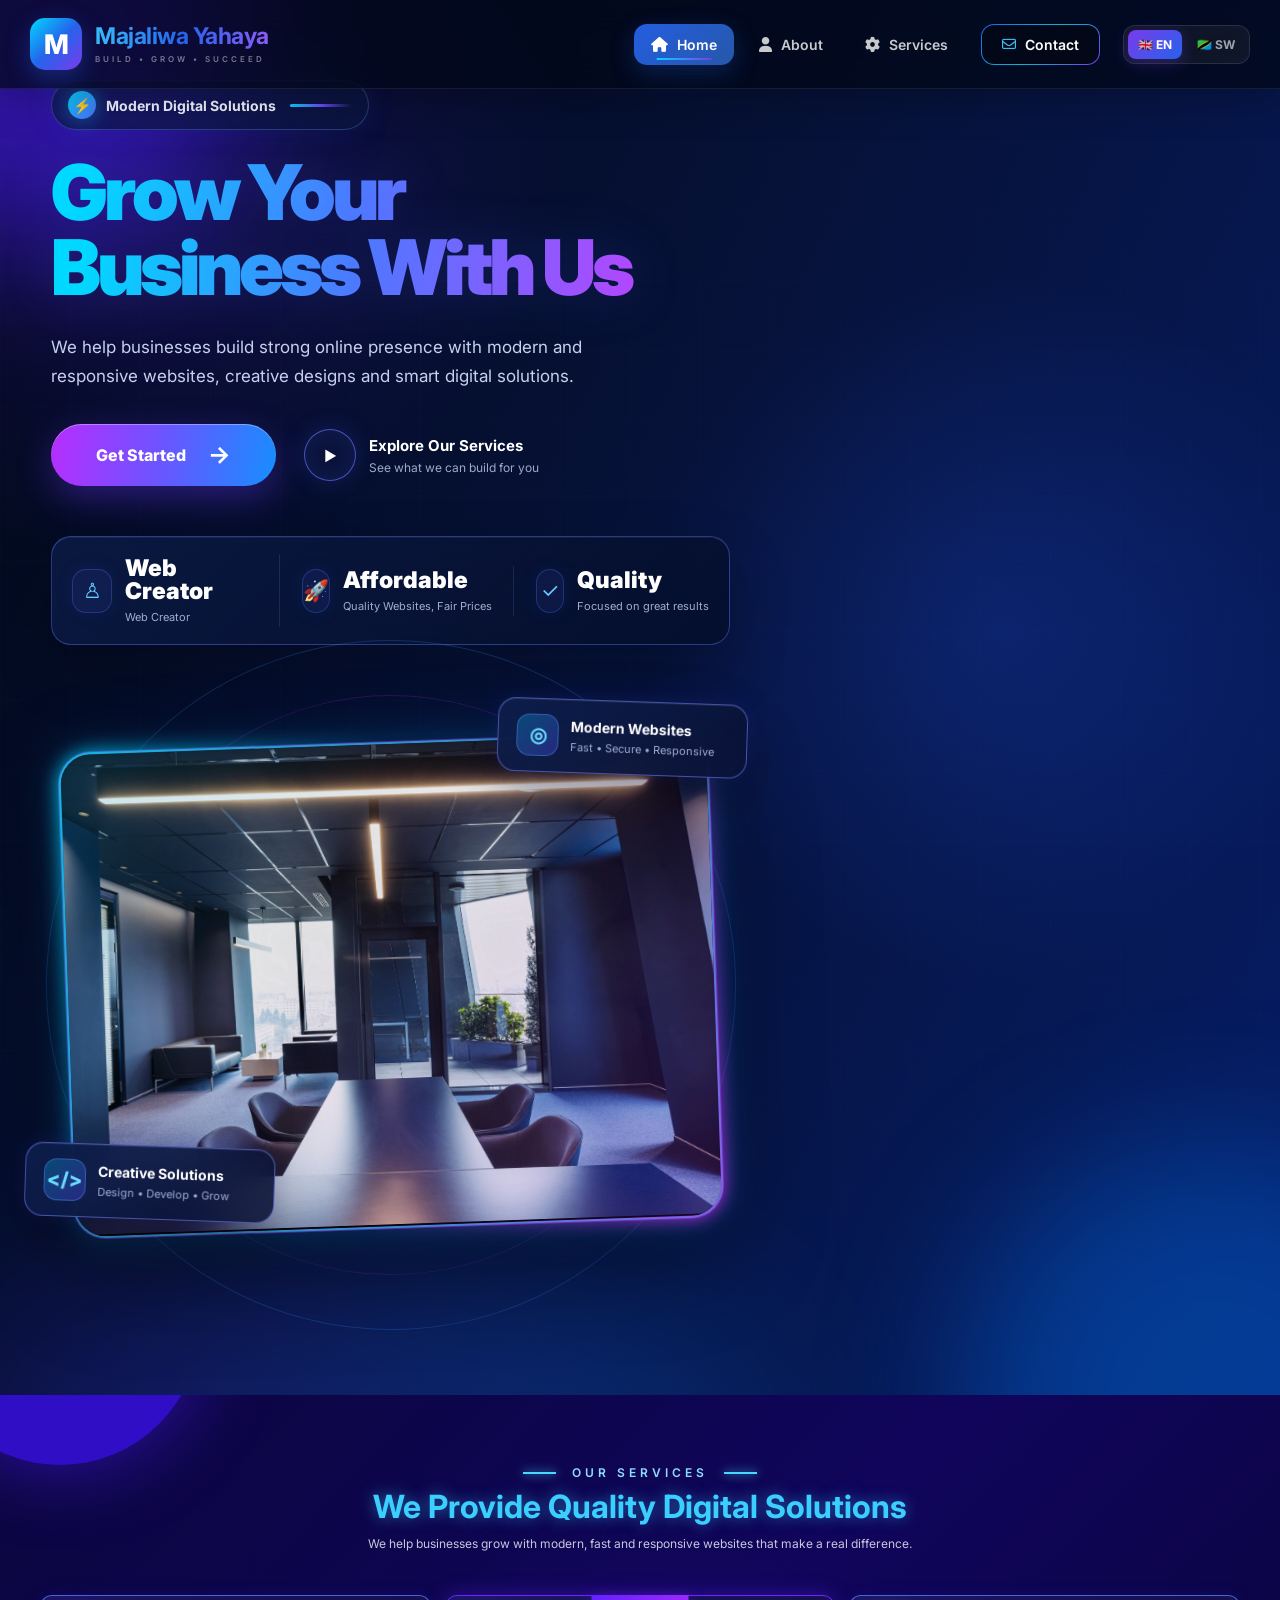
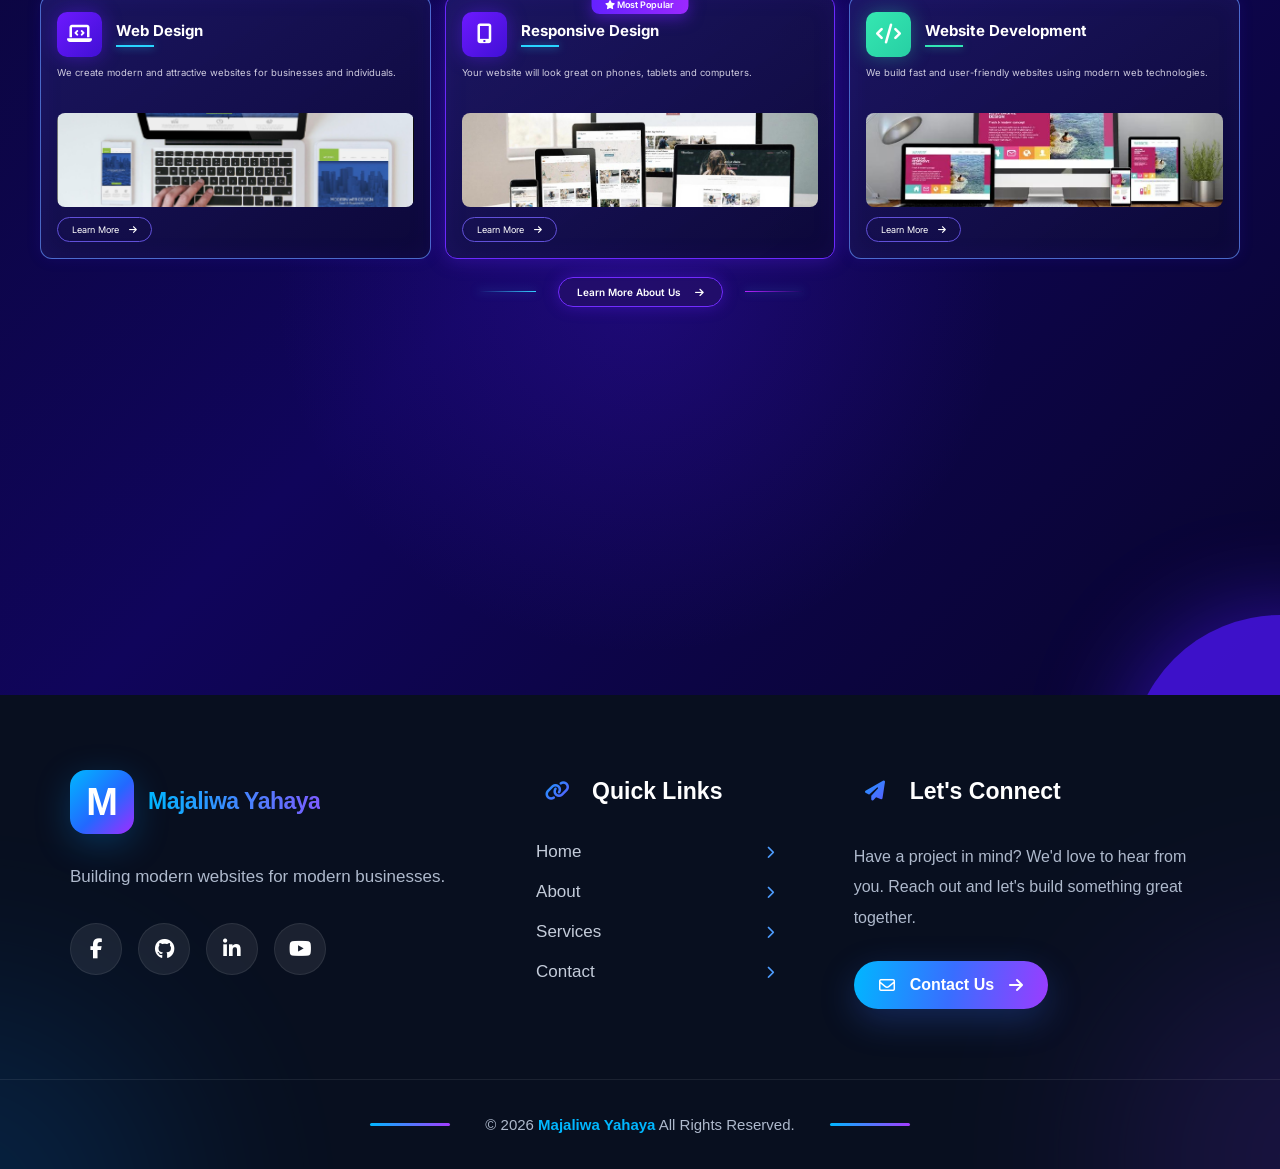
==== commit dd7e7fad: "Initial website" ====
--- a/index.html
+++ b/index.html
@@ -1,978 +1,981 @@
-<!DOCTYPE html>
-<html lang="en" id="html">
-
-<head>
-    <meta charset="UTF-8">
-    <meta name="viewport" content="width=device-width, initial-scale=1.0">
-
-    <meta name="description"
-        content="Majaliwa Yahaya creates modern, responsive and affordable websites for businesses and individuals.">
-
-    <meta name="keywords" content="web design Tanzania, website design, responsive websites, web developer Tanzania">
-
-    <meta name="author" content="Majaliwa Yahaya">
-
-    <title>Majaliwa Web Design | Modern Websites for Businesses</title>
-
-    <meta property="og:title" content="Majaliwa Yahaya | Web Designer">
-    <meta property="og:description"
-        content="Modern, responsive and affordable websites for businesses and individuals.">
-    <meta property="og:image" content="images/preview.jpg">
-    <meta property="og:url" content="https://YOUR-DOMAIN.com">
-    <meta property="og:type" content="website">
-
-
-    <!-- Google Font -->
-    <link rel="preconnect" href="https://fonts.googleapis.com">
-    <link rel="preconnect" href="https://fonts.gstatic.com" crossorigin>
-    <link href="https://fonts.googleapis.com/css2?family=Inter:wght@400;500;600;700;800&display=swap" rel="stylesheet">
-
-    <!-- Font Awesome -->
-    <link rel="stylesheet" href="https://cdnjs.cloudflare.com/ajax/libs/font-awesome/6.5.2/css/all.min.css">
-
-    <!-- CSS -->
-    <link rel="stylesheet" href="style.css">
-</head>
-
-<body>
-
-    <!-- =========================
-         NAVBAR
-    ========================== -->
-    <header class="navbar">
-
-        <div class="nav-container">
-
-            <!-- Logo -->
-            <a href="index.html" class="logo">
-
-                <div class="logo-icon">
-                    M
-                </div>
-
-                <div class="logo-text">
-                    <span> <strong>Majaliwa Yahaya</strong></span>
-                    <small>Build • Grow • Succeed</small>
-                </div>
-
-            </a>
-
-
-            <!-- Navigation -->
-            <nav class="nav-menu" id="navMenu">
-
-                <a href="index.html" class="nav-link active">
-                    <i class="fa-solid fa-house"></i>
-                    <span data-en="Home" data-sw="Nyumbani">
-                        Home
-                    </span>
-
-                </a>
-
-                <a href="about.html" class="nav-link">
-                    <i class="fa-solid fa-user"></i>
-                    <span data-en="About" data-sw="Kuhusu">
-                        About
-                    </span>
-                </a>
-
-                <a href="index.html#services" class="nav-link">
-                    <i class="fa-solid fa-gear"></i>
-                    <span data-en="Services" data-sw="Huduma">
-                        Services
-                    </span>
-                </a>
-
-                <a href="contact.html" class="nav-contact">
-                    <i class="fa-regular fa-envelope"></i>
-                    <span data-en="Contact" data-sw="Wasiliana">
-                        Contact
-                    </span>
-                </a>
-
-                <!-- Language Switcher -->
-                <div class="language-switcher">
-
-                    <button class="language-btn active" data-lang="en">
-                        🇬🇧 EN
-                    </button>
-
-                    <button class="language-btn" data-lang="sw">
-                        🇹🇿 SW
-                    </button>
-
-                </div>
-
-            </nav>
-
-
-            <!-- Mobile Menu Button -->
-            <button class="menu-toggle" id="menuToggle" aria-label="Open Menu">
-                <i class="fa-solid fa-bars"></i>
-            </button>
-
-        </div>
-
-    </header>
-
-    <!-- =========================
-         MOBILE MENU SCRIPT
-    ========================== -->
-    <script>
-
-        const menuToggle = document.getElementById("menuToggle");
-        const navMenu = document.getElementById("navMenu");
-
-        menuToggle.addEventListener("click", () => {
-
-            navMenu.classList.toggle("show");
-
-            const icon = menuToggle.querySelector("i");
-
-            if (navMenu.classList.contains("show")) {
-                icon.classList.remove("fa-bars");
-                icon.classList.add("fa-xmark");
-            } else {
-                icon.classList.remove("fa-xmark");
-                icon.classList.add("fa-bars");
-            }
-
-        });
-
-
-        // Close menu after clicking a link
-        document.querySelectorAll(".nav-link, .nav-contact").forEach(link => {
-
-            link.addEventListener("click", () => {
-
-                navMenu.classList.remove("show");
-
-                const icon = menuToggle.querySelector("i");
-
-                icon.classList.remove("fa-xmark");
-                icon.classList.add("fa-bars");
-
-            });
-
-        });
-
-
-        // Active navigation
-        document.querySelectorAll(".nav-link").forEach(link => {
-
-            link.addEventListener("click", function () {
-
-                document.querySelectorAll(".nav-link").forEach(item => {
-                    item.classList.remove("active");
-                });
-
-                this.classList.add("active");
-
-            });
-
-        });
-
-    </script>
-
-    <!-- =========================
-         HERO SECTION
-    ========================== -->
-    <section class="hero" id="home">
-
-        <!-- Background Effects -->
-        <div class="hero-glow glow-one"></div>
-        <div class="hero-glow glow-two"></div>
-
-        <div class="hero-grid"></div>
-
-
-        <div class="hero-container">
-
-            <!-- =========================
-                 LEFT SIDE
-            ========================== -->
-            <div class="hero-content">
-
-                <!-- Badge -->
-                <div class="hero-badge">
-
-                    <span class="badge-icon">
-                        ⚡
-                    </span>
-
-                    <span data-en="Modern Digital Solutions" data-sw="Suluhisho za Kisasa za Kidijitali">
-                        Modern Digital Solutions
-                    </span>
-
-                    <span class="badge-line"></span>
-
-                </div>
-
-
-                <!-- Heading -->
-                <h1>
-                    <span data-en="Grow Your" data-sw="Kuza">Grow Your</span>
-                    <span data-en="Business With Us" data-sw="Biashara Yako Pamoja Nasi">
-                        Business With Us
-                    </span>
-                </h1>
-
-
-                <!-- Description -->
-                <p class="hero-description"
-                    data-en="We help businesses build strong online presence with modern and responsive websites, creative designs and smart digital solutions."
-                    data-sw="Tunasaidia biashara kujenga uwepo imara mtandaoni kupitia tovuti za kisasa na zinazoweza kuonekana vizuri kwenye vifaa mbalimbali, ubunifu wa kuvutia na suluhisho bora za kidijitali.">
-
-                    We help businesses build strong online presence with
-                    modern and responsive websites, creative designs and
-                    smart digital solutions.
-
-                </p>
-
-
-                <!-- Buttons -->
-                <div class="hero-actions">
-
-                    <a href="about.html" class="btn btn-primary">
-
-                        <span data-en="Get Started" data-sw="Anza Sasa">
-                            Get Started
-                        </span>
-
-                        <strong>→</strong>
-
-                    </a>
-
-
-                    <a href="#services" class="watch-work">
-
-                        <span class="play-btn">
-                            ▶
-                        </span>
-
-                        <span class="watch-text">
-
-                            <strong data-en="Explore Our Services" data-sw="Chunguza huduma zetu">
-                                Explore Our Services
-                            </strong>
-
-                            <small data-en="See what we can build for you"
-                                data-sw="Ona kile tunachoweza kukutengenezea">
-                                See what we can build for you
-                            </small>
-
-                        </span>
-
-                    </a>
-                </div>
-
-
-                <!-- =========================
-                     STATISTICS
-                ========================== -->
-                <!-- =========================
-     STATISTICS
-========================== -->
-
-                <div class="hero-stats">
-
-                    <!-- Stat 1 -->
-                    <div class="stat">
-
-                        <div class="stat-icon">
-                            ♙
-                        </div>
-
-                        <div>
-                            <strong>Web Creator</strong>
-
-                            <span data-en="Web Creator" data-sw="Mbunifu wa tovuti">
-                                Web Creator
-                            </span>
-                        </div>
-
-                    </div>
-
-
-                    <!-- Stat 2 -->
-                    <div class="stat">
-
-                        <div class="stat-icon">
-                            🚀
-                        </div>
-
-                        <div>
-                            <strong>Affordable</strong>
-
-                            <span data-en="Quality Websites, Fair Prices" data-sw="Tovuti Bora kwa Bei Nafuu">
-                                Quality Websites, Fair Prices
-                            </span>
-                        </div>
-
-                    </div>
-
-
-                    <!-- Stat 3 -->
-                    <div class="stat">
-
-                        <div class="stat-icon">
-                            ✓
-                        </div>
-
-                        <div>
-                            <strong>Quality</strong>
-
-                            <span data-en="Focused on great results" data-sw="Tunalenga kutoa matokeo bora">
-                                Focused on great results
-                            </span>
-                        </div>
-
-                    </div>
-
-                </div>
-
-
-                <!-- =========================
-                 RIGHT SIDE
-            ========================== -->
-                <div class="hero-visual">
-
-                    <!-- Decorative Orbit -->
-                    <div class="image-orbit orbit-one"></div>
-                    <div class="image-orbit orbit-two"></div>
-
-
-                    <!-- Main Image -->
-                    <div class="hero-image-card">
-
-                        <img src="images/hero image.png" alt="Modern digital workspace">
-
-
-                        <!-- Image Overlay -->
-                        <div class="image-overlay"></div>
-
-
-                        <!-- =========================
-                         FLOATING CARD 1
-                    ========================== -->
-                        <div class="floating-card website-card">
-
-                            <div class="floating-icon">
-                                ◎
-                            </div>
-
-                            <div>
-
-                                <strong data-en="Modern Websites" data-sw="Tovuti za Kisasa">
-                                    Modern Websites
-                                </strong>
-
-                                <span data-en="Fast • Secure • Responsive" data-sw="Haraka • Salama • Zinazobadilika">
-                                    Fast • Secure • Responsive
-                                </span>
-
-                            </div>
-
-                        </div>
-
-
-                        <!-- =========================
-                         FLOATING CARD 2
-                    ========================== -->
-                        <div class="floating-card solution-card">
-
-                            <div class="floating-icon">
-                                &lt;/&gt;
-                            </div>
-
-                            <div>
-
-                                <strong data-en="Creative Solutions" data-sw="Suluhisho Bunifu">
-                                    Creative Solutions
-                                </strong>
-
-                                <span data-en="Design • Develop • Grow" data-sw="Buni • Tengeneza • Kuza">
-                                    Design • Develop • Grow
-                                </span>
-
-                            </div>
-
-                        </div>
-
-                    </div>
-
-                </div>
-
-            </div>
-
-
-            <!-- Bottom Glow -->
-            <div class="hero-bottom-glow"></div>
-
-    </section>
-
-
-    <!-- =========================
-     SERVICES SECTION
-========================== -->
-    <section class="services" id="services">
-
-        <!-- Background shapes -->
-        <div class="shape shape-one"></div>
-        <div class="shape shape-two"></div>
-
-        <div class="services-container">
-
-            <!-- =========================
-             SERVICES HEADING
-        ========================== -->
-            <div class="services-heading">
-
-                <div class="heading-label">
-
-                    <span></span>
-
-                    <p data-en="OUR SERVICES" data-sw="HUDUMA ZETU">
-                        OUR SERVICES
-                    </p>
-
-                    <span></span>
-
-                </div>
-
-
-                <h1>
-
-                    <span data-en="We Provide" data-sw="Tunatoa">
-                        We Provide
-                    </span>
-
-                    <span data-en="Quality" data-sw="Huduma Bora">
-                        Quality
-                    </span>
-
-                    <span data-en="Digital Solutions" data-sw="Suluhisho za Kidijitali">
-                        Digital Solutions
-                    </span>
-
-                </h1>
-
-
-                <p class="heading-text"
-                    data-en="We help businesses grow with modern, fast and responsive websites that make a real difference."
-                    data-sw="Tunasaidia biashara kukua kupitia tovuti za kisasa, zenye kasi na zinazobadilika kulingana na kifaa, ambazo huleta matokeo halisi.">
-
-                    We help businesses grow with modern, fast and responsive
-                    websites that make a real difference.
-
-                </p>
-
-            </div>
-
-
-            <!-- =========================
-             SERVICES CARDS
-        ========================== -->
-            <div class="services-grid">
-
-
-                <!-- =========================
-                 SERVICE CARD 1
-            ========================== -->
-                <div class="service-card">
-
-                    <div class="card-top">
-
-                        <div class="service-icon purple-icon">
-                            <i class="fa-solid fa-laptop-code"></i>
-                        </div>
-
-                        <div>
-
-                            <h2 data-en="Web Design" data-sw="Ubunifu wa Tovuti">
-                                Web Design
-                            </h2>
-
-                            <div class="small-line"></div>
-
-                        </div>
-
-                    </div>
-
-
-                    <p class="service-description"
-                        data-en="We create modern and attractive websites for businesses and individuals."
-                        data-sw="Tunatengeneza tovuti za kisasa na zenye kuvutia kwa biashara na watu binafsi.">
-
-                        We create modern and attractive websites for
-                        businesses and individuals.
-
-                    </p>
-
-
-                    <div class="service-image">
-
-                        <img src="images/card1.png" alt="Web Design">
-
-                    </div>
-
-
-                    <a href="contact.html" class="learn-btn">
-
-                        <span data-en="Learn More" data-sw="Jifunze Zaidi">
-                            Learn More
-                        </span>
-
-                        <i class="fa-solid fa-arrow-right"></i>
-
-                    </a>
-
-                </div>
-
-
-
-                <!-- =========================
-                 SERVICE CARD 2
-            ========================== -->
-                <div class="service-card popular-card">
-
-                    <!-- Popular Badge -->
-                    <div class="popular-badge">
-
-                        <i class="fa-solid fa-star"></i>
-
-                        <span data-en="Most Popular" data-sw="Inayopendwa Zaidi">
-                            Most Popular
-                        </span>
-
-                    </div>
-
-
-                    <div class="card-top">
-
-                        <div class="service-icon purple-icon">
-                            <i class="fa-solid fa-mobile-screen-button"></i>
-                        </div>
-
-                        <div>
-
-                            <h2 data-en="Responsive Design" data-sw="Ubunifu Unaobadilika">
-                                Responsive Design
-                            </h2>
-
-                            <div class="small-line"></div>
-
-                        </div>
-
-                    </div>
-
-
-                    <p class="service-description"
-                        data-en="Your website will look great on phones, tablets and computers."
-                        data-sw="Tovuti yako itaonekana vizuri kwenye simu, tablet na kompyuta.">
-
-                        Your website will look great on phones,
-                        tablets and computers.
-
-                    </p>
-
-
-                    <div class="service-image">
-
-                        <img src="images/card2.png" alt="Responsive Design">
-
-                    </div>
-
-
-                    <a href="contact.html" class="learn-btn">
-
-                        <span data-en="Learn More" data-sw="Jifunze Zaidi">
-                            Learn More
-                        </span>
-
-                        <i class="fa-solid fa-arrow-right"></i>
-
-                    </a>
-
-                </div>
-
-
-
-                <!-- =========================
-                 SERVICE CARD 3
-            ========================== -->
-                <div class="service-card">
-
-                    <div class="card-top">
-
-                        <div class="service-icon green-icon">
-                            <i class="fa-solid fa-code"></i>
-                        </div>
-
-                        <div>
-
-                            <h2 data-en="Website Development" data-sw="Utengenezaji wa Tovuti">
-                                Website Development
-                            </h2>
-
-                            <div class="small-line green-line"></div>
-
-                        </div>
-
-                    </div>
-
-
-                    <p class="service-description"
-                        data-en="We build fast and user-friendly websites using modern web technologies."
-                        data-sw="Tunatengeneza tovuti zenye kasi na rahisi kutumia kwa kutumia teknolojia za kisasa za wavuti.">
-
-                        We build fast and user-friendly websites using
-                        modern web technologies.
-
-                    </p>
-
-
-                    <div class="service-image">
-
-                        <img src="images/card3.png" alt="Website Development">
-
-                    </div>
-
-
-                    <a href="contact.html" class="learn-btn">
-
-                        <span data-en="Learn More" data-sw="Jifunze Zaidi">
-                            Learn More
-                        </span>
-
-                        <i class="fa-solid fa-arrow-right"></i>
-
-                    </a>
-
-                </div>
-
-            </div>
-
-
-
-            <!-- =========================
-             SERVICES CTA
-        ========================== -->
-            <div class="services-cta">
-
-                <span></span>
-
-                <a href="about.html" class="cta-btn">
-
-                    <span data-en="Learn More About Us" data-sw="Jifunze Zaidi Kuhusu Sisi">
-                        Learn More About Us
-                    </span>
-
-                    <i class="fa-solid fa-arrow-right"></i>
-
-                </a>
-
-                <span></span>
-
-            </div>
-
-        </div>
-
-    </section>
-
-
-    <footer class="footer">
-        <!-- Decorative background -->
-        <div class="footer-glow footer-glow-left"></div>
-        <div class="footer-glow footer-glow-right"></div>
-
-        <div class="footer-container">
-
-            <!-- Brand -->
-            <div class="footer-column footer-brand">
-
-                <a href="#" class="logo">
-                    <span class="logo-icon">M</span>
-                    <span class="logo-text">
-                        <span>Majaliwa Yahaya</span>
-                    </span>
-                </a>
-
-                <p class="footer-description" data-en="Building modern websites for modern businesses."
-                    data-sw="Tunatengeneza tovuti za kisasa kwa biashara za kisasa.">
-
-                    Building modern websites for modern businesses.
-
-                </p>
-
-                <!-- Social Media -->
-                <div class="social-links">
-
-                    <a href="https://facebook.com/majaliwayahya" class="social facebook" aria-label="Facebook">
-                        <i class="fab fa-facebook-f"></i>
-                    </a>
-
-                    <a href="https://www.github.com/majaliwayahya" class="social github" aria-label="GitHub"
-                        target="_blank" rel="noopener noreferrer">
-                        <i class="fab fa-github"></i>
-                    </a>
-
-                    <a href="https://www.linkedin.com" class="social linkedin" aria-label="LinkedIn" target="_blank"
-                        rel="noopener noreferrer">
-                        <i class="fab fa-linkedin-in"></i>
-                    </a>
-
-                    <a href="https://www.youtube.com" class="social youtube" aria-label="YouTube" target="_blank"
-                        rel="noopener noreferrer">
-                        <i class="fab fa-youtube"></i>
-                    </a>
-
-                </div>
-            </div>
-
-
-            <!-- Quick Links -->
-            <div class="footer-column quick-links">
-
-                <h3>
-
-                    <span class="heading-icon">
-                        <i class="fas fa-link"></i>
-                    </span>
-
-                    <span data-en="Quick Links" data-sw="Viungo Muhimu">
-                        Quick Links
-                    </span>
-
-                </h3>
-
-                <ul>
-                    <li>
-                        <a href="index.html">
-
-                            <span data-en="Home" data-sw="Nyumbani">
-                                Home
-                            </span>
-
-                            <i class="fas fa-chevron-right"></i>
-
-                        </a>
-                    </li>
-
-                    <li>
-                        <a href="about.html">
-
-                            <span data-en="About" data-sw="Kuhusu">
-                                About
-                            </span>
-
-                            <i class="fas fa-chevron-right"></i>
-
-                        </a>
-                    </li>
-
-                    <li>
-                        <a href="index.html#services">
-
-                            <span data-en="Services" data-sw="Huduma">
-                                Services
-                            </span>
-
-                            <i class="fas fa-chevron-right"></i>
-
-                        </a>
-                    </li>
-
-                    <li>
-                        <a href="contact.html">
-
-                            <span data-en="Contact" data-sw="Wasiliana">
-                                Contact
-                            </span>
-
-                            <i class="fas fa-chevron-right"></i>
-
-                        </a>
-                    </li>
-                </ul>
-
-            </div>
-
-
-            <!-- Contact -->
-            <div class="footer-column connect">
-
-                <h3>
-
-                    <span class="heading-icon">
-                        <i class="fas fa-paper-plane"></i>
-                    </span>
-
-                    <span data-en="Let's Connect" data-sw="Wasiliana Nasi">
-                        Let's Connect
-                    </span>
-
-                </h3>
-
-                <p data-en="Have a project in mind? We'd love to hear from you. Reach out and let's build something great together."
-                    data-sw="Una mradi akilini? Tungependa kusikia kutoka kwako. Wasiliana nasi na tujenge kitu kizuri pamoja.">
-
-                    Have a project in mind? We'd love to hear from you.
-                    Reach out and let's build something great together.
-
-                </p>
-
-                <a href="contact.html" class="contact-btn">
-
-                    <i class="far fa-envelope"></i>
-
-                    <span data-en="Contact Us" data-sw="Wasiliana Nasi">
-                        Contact Us
-                    </span>
-
-                    <i class="fas fa-arrow-right"></i>
-
-                </a>
-
-            </div>
-
-        </div>
-
-
-        <!-- Bottom -->
-        <div class="footer-bottom">
-
-            <div class="bottom-line"></div>
-
-            <p>
-                © 2026
-                <span>Majaliwa Yahaya</span>
-                All Rights Reserved.
-            </p>
-
-            <div class="bottom-line"></div>
-
-        </div>
-
-    </footer>
-
-    <script>
-
-        document.addEventListener("DOMContentLoaded", function () {
-
-            const languageButtons =
-                document.querySelectorAll(".language-btn");
-
-            const translatableElements =
-                document.querySelectorAll("[data-en][data-sw]");
-
-
-
-            function changeLanguage(language) {
-
-                // Change all text
-                translatableElements.forEach(element => {
-
-                    element.textContent =
-                        element.getAttribute(`data-${language}`);
-
-                });
-
-
-
-                // Change HTML language
-                document.documentElement.lang = language;
-
-
-
-                // Update active button
-                languageButtons.forEach(button => {
-
-                    button.classList.remove("active");
-
-                    if (button.dataset.lang === language) {
-                        button.classList.add("active");
-                    }
-
-                });
-
-
-
-                // Save selected language
-                localStorage.setItem("selectedLanguage", language);
-
-            }
-
-
-
-            // Language buttons
-            languageButtons.forEach(button => {
-
-                button.addEventListener("click", function () {
-
-                    const language = this.dataset.lang;
-
-                    changeLanguage(language);
-
-                });
-
-            });
-
-
-
-            // Load saved language
-            const savedLanguage =
-                localStorage.getItem("selectedLanguage") || "en";
-
-            changeLanguage(savedLanguage);
-
-        });
-
-    </script>
-
-    <script>
-        document.addEventListener("DOMContentLoaded", function () {
-
-            const pageLinks = document.querySelectorAll(
-                'a[href]:not([href^="#"]):not([href*="#"])'
-            );
-
-            pageLinks.forEach(link => {
-
-                link.addEventListener("click", function (e) {
-
-                    const href = this.getAttribute("href");
-
-                    // Ignore empty links
-                    if (!href || href === "#") {
-                        return;
-                    }
-
-                    // Ignore same-page links
-                    if (href.startsWith("#")) {
-                        return;
-                    }
-
-                    // Ignore JavaScript links
-                    if (href.startsWith("javascript:")) {
-                        return;
-                    }
-
-                    e.preventDefault();
-
-                    document.body.classList.add("page-exit");
-
-                    setTimeout(() => {
-                        window.location.href = href;
-                    }, 400);
-
-                });
-
-            });
-
-        });
-    </script>
-
-</body>
-
+<!DOCTYPE html>
+<html lang="en">
+
+<head>
+    <meta charset="UTF-8">
+    <meta name="viewport" content="width=device-width, initial-scale=1.0">
+
+    <meta name="description"
+        content="Majaliwa Yahaya creates modern, responsive and affordable websites for businesses and individuals.">
+
+    <meta name="keywords" content="web design Tanzania, website design, responsive websites, web developer Tanzania">
+
+    <meta name="author" content="Majaliwa Yahaya">
+
+    <title>Majaliwa Web Design | Modern Websites for Businesses</title>
+
+    <meta property="og:title" content="Majaliwa Web Design | Modern Websites for Businesses">
+    <meta property="og:description"
+        content="Modern, responsive and affordable websites for businesses and individuals.">
+    <meta property="og:type" content="website">
+    <meta property="og:url" content="https://majaliwayahya.github.io/majaliwa-landing-page/">
+    <meta property="og:image" content="https://majaliwayahya.github.io/majaliwa-landing-page/images/preview.jpg">
+
+
+    <!-- Favicon -->
+    <link rel="icon" href="favicon.ico" type="image/x-icon">
+
+    <!-- Google Font -->
+    <link rel="preconnect" href="https://fonts.googleapis.com">
+    <link rel="preconnect" href="https://fonts.gstatic.com" crossorigin>
+    <link href="https://fonts.googleapis.com/css2?family=Inter:wght@400;500;600;700;800;900&display=swap" rel="stylesheet">
+
+    <!-- Font Awesome -->
+    <link rel="stylesheet" href="https://cdnjs.cloudflare.com/ajax/libs/font-awesome/6.5.2/css/all.min.css">
+
+    <!-- CSS -->
+    <link rel="stylesheet" href="style.css">
+</head>
+
+<body>
+
+    <!-- =========================
+         NAVBAR
+    ========================== -->
+    <header class="navbar">
+
+        <div class="nav-container">
+
+            <!-- Logo -->
+            <a href="index.html" class="logo">
+
+                <div class="logo-icon">
+                    M
+                </div>
+
+                <div class="logo-text">
+                    <span> <strong>Majaliwa Yahaya</strong></span>
+                    <small>Build • Grow • Succeed</small>
+                </div>
+
+            </a>
+
+
+            <!-- Navigation -->
+            <nav class="nav-menu" id="navMenu">
+
+                <a href="index.html" class="nav-link active">
+                    <i class="fa-solid fa-house"></i>
+                    <span data-en="Home" data-sw="Nyumbani">
+                        Home
+                    </span>
+
+                </a>
+
+                <a href="about.html" class="nav-link">
+                    <i class="fa-solid fa-user"></i>
+                    <span data-en="About" data-sw="Kuhusu">
+                        About
+                    </span>
+                </a>
+
+                <a href="index.html#services" class="nav-link">
+                    <i class="fa-solid fa-gear"></i>
+                    <span data-en="Services" data-sw="Huduma">
+                        Services
+                    </span>
+                </a>
+
+                <a href="contact.html" class="nav-contact">
+                    <i class="fa-regular fa-envelope"></i>
+                    <span data-en="Contact" data-sw="Wasiliana">
+                        Contact
+                    </span>
+                </a>
+
+                <!-- Language Switcher -->
+                <div class="language-switcher">
+
+                    <button class="language-btn active" data-lang="en">
+                        🇬🇧 EN
+                    </button>
+
+                    <button class="language-btn" data-lang="sw">
+                        🇹🇿 SW
+                    </button>
+
+                </div>
+
+            </nav>
+
+
+            <!-- Mobile Menu Button -->
+            <button class="menu-toggle" id="menuToggle" aria-label="Open Menu">
+                <i class="fa-solid fa-bars"></i>
+            </button>
+
+        </div>
+
+    </header>
+
+    <!-- =========================
+         MOBILE MENU SCRIPT
+    ========================== -->
+    <script>
+
+        const menuToggle = document.getElementById("menuToggle");
+        const navMenu = document.getElementById("navMenu");
+
+        menuToggle.addEventListener("click", () => {
+
+            navMenu.classList.toggle("show");
+
+            const icon = menuToggle.querySelector("i");
+
+            if (navMenu.classList.contains("show")) {
+                icon.classList.remove("fa-bars");
+                icon.classList.add("fa-xmark");
+            } else {
+                icon.classList.remove("fa-xmark");
+                icon.classList.add("fa-bars");
+            }
+
+        });
+
+
+        // Close menu after clicking a link
+        document.querySelectorAll(".nav-link, .nav-contact").forEach(link => {
+
+            link.addEventListener("click", () => {
+
+                navMenu.classList.remove("show");
+
+                const icon = menuToggle.querySelector("i");
+
+                icon.classList.remove("fa-xmark");
+                icon.classList.add("fa-bars");
+
+            });
+
+        });
+
+
+        // Active navigation
+        document.querySelectorAll(".nav-link").forEach(link => {
+
+            link.addEventListener("click", function () {
+
+                document.querySelectorAll(".nav-link").forEach(item => {
+                    item.classList.remove("active");
+                });
+
+                this.classList.add("active");
+
+            });
+
+        });
+
+    </script>
+
+    <!-- =========================
+         HERO SECTION
+    ========================== -->
+    <section class="hero" id="home">
+
+        <!-- Background Effects -->
+        <div class="hero-glow glow-one"></div>
+        <div class="hero-glow glow-two"></div>
+
+        <div class="hero-grid"></div>
+
+
+        <div class="hero-container">
+
+            <!-- =========================
+                 LEFT SIDE
+            ========================== -->
+            <div class="hero-content">
+
+                <!-- Badge -->
+                <div class="hero-badge">
+
+                    <span class="badge-icon">
+                        ⚡
+                    </span>
+
+                    <span data-en="Modern Digital Solutions" data-sw="Suluhisho za Kisasa za Kidijitali">
+                        Modern Digital Solutions
+                    </span>
+
+                    <span class="badge-line"></span>
+
+                </div>
+
+
+                <!-- Heading -->
+                <h1>
+                    <span data-en="Grow Your" data-sw="Kuza">Grow Your</span>
+                    <span data-en="Business With Us" data-sw="Biashara Yako Pamoja Nasi">
+                        Business With Us
+                    </span>
+                </h1>
+
+
+                <!-- Description -->
+                <p class="hero-description"
+                    data-en="We help businesses build strong online presence with modern and responsive websites, creative designs and smart digital solutions."
+                    data-sw="Tunasaidia biashara kujenga uwepo imara mtandaoni kupitia tovuti za kisasa na zinazoweza kuonekana vizuri kwenye vifaa mbalimbali, ubunifu wa kuvutia na suluhisho bora za kidijitali.">
+
+                    We help businesses build strong online presence with
+                    modern and responsive websites, creative designs and
+                    smart digital solutions.
+
+                </p>
+
+
+                <!-- Buttons -->
+                <div class="hero-actions">
+
+                    <a href="about.html" class="btn btn-primary">
+
+                        <span data-en="Get Started" data-sw="Anza Sasa">
+                            Get Started
+                        </span>
+
+                        <strong>→</strong>
+
+                    </a>
+
+
+                    <a href="#services" class="watch-work">
+
+                        <span class="play-btn">
+                            ▶
+                        </span>
+
+                        <span class="watch-text">
+
+                            <strong data-en="Explore Our Services" data-sw="Chunguza huduma zetu">
+                                Explore Our Services
+                            </strong>
+
+                            <small data-en="See what we can build for you"
+                                data-sw="Ona kile tunachoweza kukutengenezea">
+                                See what we can build for you
+                            </small>
+
+                        </span>
+
+                    </a>
+                </div>
+
+
+                <!-- =========================
+                     STATISTICS
+                ========================== -->
+
+                <div class="hero-stats">
+
+                    <!-- Stat 1 -->
+                    <div class="stat">
+
+                        <div class="stat-icon">
+                            ♙
+                        </div>
+
+                        <div>
+                            <strong data-en="Web Creator" data-sw="Mbunifu wa tovuti">Web Creator</strong>
+
+                            <span data-en="Web Creator" data-sw="Mbunifu wa tovuti">
+                                Web Creator
+                            </span>
+                        </div>
+
+                    </div>
+
+
+                    <!-- Stat 2 -->
+                    <div class="stat">
+
+                        <div class="stat-icon">
+                            🚀
+                        </div>
+
+                        <div>
+                            <strong data-en="Affordable" data-sw="Bei Nafuu">Affordable</strong>
+
+                            <span data-en="Quality Websites, Fair Prices" data-sw="Tovuti Bora kwa Bei Nafuu">
+                                Quality Websites, Fair Prices
+                            </span>
+                        </div>
+
+                    </div>
+
+
+                    <!-- Stat 3 -->
+                    <div class="stat">
+
+                        <div class="stat-icon">
+                            ✓
+                        </div>
+
+                        <div>
+                            <strong data-en="Quality" data-sw="Ubora">Quality</strong>
+
+                            <span data-en="Focused on great results" data-sw="Tunalenga kutoa matokeo bora">
+                                Focused on great results
+                            </span>
+                        </div>
+
+                    </div>
+
+                </div>
+
+
+                <!-- =========================
+                 RIGHT SIDE
+            ========================== -->
+                <div class="hero-visual">
+
+                    <!-- Decorative Orbit -->
+                    <div class="image-orbit orbit-one"></div>
+                    <div class="image-orbit orbit-two"></div>
+
+
+                    <!-- Main Image -->
+                    <div class="hero-image-card">
+
+                        <img src="images/hero-image.png" alt="Modern digital workspace">
+
+
+                        <!-- Image Overlay -->
+                        <div class="image-overlay"></div>
+
+
+                        <!-- =========================
+                         FLOATING CARD 1
+                    ========================== -->
+                        <div class="floating-card website-card">
+
+                            <div class="floating-icon">
+                                ◎
+                            </div>
+
+                            <div>
+
+                                <strong data-en="Modern Websites" data-sw="Tovuti za Kisasa">
+                                    Modern Websites
+                                </strong>
+
+                                <span data-en="Fast • Secure • Responsive" data-sw="Haraka • Salama • Zinazobadilika">
+                                    Fast • Secure • Responsive
+                                </span>
+
+                            </div>
+
+                        </div>
+
+
+                        <!-- =========================
+                         FLOATING CARD 2
+                    ========================== -->
+                        <div class="floating-card solution-card">
+
+                            <div class="floating-icon">
+                                &lt;/&gt;
+                            </div>
+
+                            <div>
+
+                                <strong data-en="Creative Solutions" data-sw="Suluhisho Bunifu">
+                                    Creative Solutions
+                                </strong>
+
+                                <span data-en="Design • Develop • Grow" data-sw="Buni • Tengeneza • Kuza">
+                                    Design • Develop • Grow
+                                </span>
+
+                            </div>
+
+                        </div>
+
+                    </div>
+
+                </div>
+
+            </div>
+
+
+            <!-- Bottom Glow -->
+            <div class="hero-bottom-glow"></div>
+
+        </div>
+
+    </section>
+
+
+    <!-- =========================
+     SERVICES SECTION
+========================== -->
+    <section class="services" id="services">
+
+        <!-- Background shapes -->
+        <div class="shape shape-one"></div>
+        <div class="shape shape-two"></div>
+
+        <div class="services-container">
+
+            <!-- =========================
+             SERVICES HEADING
+        ========================== -->
+            <div class="services-heading">
+
+                <div class="heading-label">
+
+                    <span></span>
+
+                    <p data-en="OUR SERVICES" data-sw="HUDUMA ZETU">
+                        OUR SERVICES
+                    </p>
+
+                    <span></span>
+
+                </div>
+
+
+                <h1>
+
+                    <span data-en="We Provide" data-sw="Tunatoa">
+                        We Provide
+                    </span>
+
+                    <span data-en="Quality" data-sw="Huduma Bora">
+                        Quality
+                    </span>
+
+                    <span data-en="Digital Solutions" data-sw="Suluhisho za Kidijitali">
+                        Digital Solutions
+                    </span>
+
+                </h1>
+
+
+                <p class="heading-text"
+                    data-en="We help businesses grow with modern, fast and responsive websites that make a real difference."
+                    data-sw="Tunasaidia biashara kukua kupitia tovuti za kisasa, zenye kasi na zinazobadilika kulingana na kifaa, ambazo huleta matokeo halisi.">
+
+                    We help businesses grow with modern, fast and responsive
+                    websites that make a real difference.
+
+                </p>
+
+            </div>
+
+
+            <!-- =========================
+             SERVICES CARDS
+        ========================== -->
+            <div class="services-grid">
+
+
+                <!-- =========================
+                 SERVICE CARD 1
+            ========================== -->
+                <div class="service-card">
+
+                    <div class="card-top">
+
+                        <div class="service-icon purple-icon">
+                            <i class="fa-solid fa-laptop-code"></i>
+                        </div>
+
+                        <div>
+
+                            <h2 data-en="Web Design" data-sw="Ubunifu wa Tovuti">
+                                Web Design
+                            </h2>
+
+                            <div class="small-line"></div>
+
+                        </div>
+
+                    </div>
+
+
+                    <p class="service-description"
+                        data-en="We create modern and attractive websites for businesses and individuals."
+                        data-sw="Tunatengeneza tovuti za kisasa na zenye kuvutia kwa biashara na watu binafsi.">
+
+                        We create modern and attractive websites for
+                        businesses and individuals.
+
+                    </p>
+
+
+                    <div class="service-image">
+
+                        <img src="images/card1.png" alt="Web Design">
+
+                    </div>
+
+
+                    <a href="contact.html" class="learn-btn">
+
+                        <span data-en="Learn More" data-sw="Jifunze Zaidi">
+                            Learn More
+                        </span>
+
+                        <i class="fa-solid fa-arrow-right"></i>
+
+                    </a>
+
+                </div>
+
+
+
+                <!-- =========================
+                 SERVICE CARD 2
+            ========================== -->
+                <div class="service-card popular-card">
+
+                    <!-- Popular Badge -->
+                    <div class="popular-badge">
+
+                        <i class="fa-solid fa-star"></i>
+
+                        <span data-en="Most Popular" data-sw="Inayopendwa Zaidi">
+                            Most Popular
+                        </span>
+
+                    </div>
+
+
+                    <div class="card-top">
+
+                        <div class="service-icon purple-icon">
+                            <i class="fa-solid fa-mobile-screen-button"></i>
+                        </div>
+
+                        <div>
+
+                            <h2 data-en="Responsive Design" data-sw="Ubunifu Unaobadilika">
+                                Responsive Design
+                            </h2>
+
+                            <div class="small-line"></div>
+
+                        </div>
+
+                    </div>
+
+
+                    <p class="service-description"
+                        data-en="Your website will look great on phones, tablets and computers."
+                        data-sw="Tovuti yako itaonekana vizuri kwenye simu, tablet na kompyuta.">
+
+                        Your website will look great on phones,
+                        tablets and computers.
+
+                    </p>
+
+
+                    <div class="service-image">
+
+                        <img src="images/card2.png" alt="Responsive Design">
+
+                    </div>
+
+
+                    <a href="contact.html" class="learn-btn">
+
+                        <span data-en="Learn More" data-sw="Jifunze Zaidi">
+                            Learn More
+                        </span>
+
+                        <i class="fa-solid fa-arrow-right"></i>
+
+                    </a>
+
+                </div>
+
+
+
+                <!-- =========================
+                 SERVICE CARD 3
+            ========================== -->
+                <div class="service-card">
+
+                    <div class="card-top">
+
+                        <div class="service-icon green-icon">
+                            <i class="fa-solid fa-code"></i>
+                        </div>
+
+                        <div>
+
+                            <h2 data-en="Website Development" data-sw="Utengenezaji wa Tovuti">
+                                Website Development
+                            </h2>
+
+                            <div class="small-line green-line"></div>
+
+                        </div>
+
+                    </div>
+
+
+                    <p class="service-description"
+                        data-en="We build fast and user-friendly websites using modern web technologies."
+                        data-sw="Tunatengeneza tovuti zenye kasi na rahisi kutumia kwa kutumia teknolojia za kisasa za wavuti.">
+
+                        We build fast and user-friendly websites using
+                        modern web technologies.
+
+                    </p>
+
+
+                    <div class="service-image">
+
+                        <img src="images/card3.png" alt="Website Development">
+
+                    </div>
+
+
+                    <a href="contact.html" class="learn-btn">
+
+                        <span data-en="Learn More" data-sw="Jifunze Zaidi">
+                            Learn More
+                        </span>
+
+                        <i class="fa-solid fa-arrow-right"></i>
+
+                    </a>
+
+                </div>
+
+            </div>
+
+
+
+            <!-- =========================
+             SERVICES CTA
+        ========================== -->
+            <div class="services-cta">
+
+                <span></span>
+
+                <a href="about.html" class="cta-btn">
+
+                    <span data-en="Learn More About Us" data-sw="Jifunze Zaidi Kuhusu Sisi">
+                        Learn More About Us
+                    </span>
+
+                    <i class="fa-solid fa-arrow-right"></i>
+
+                </a>
+
+                <span></span>
+
+            </div>
+
+        </div>
+
+    </section>
+
+
+    <footer class="footer">
+        <!-- Decorative background -->
+        <div class="footer-glow footer-glow-left"></div>
+        <div class="footer-glow footer-glow-right"></div>
+
+        <div class="footer-container">
+
+            <!-- Brand -->
+            <div class="footer-column footer-brand">
+
+                <a href="#" class="logo">
+                    <span class="logo-icon">M</span>
+                    <span class="logo-text">
+                        <span>Majaliwa Yahaya</span>
+                    </span>
+                </a>
+
+                <p class="footer-description" data-en="Building modern websites for modern businesses."
+                    data-sw="Tunatengeneza tovuti za kisasa kwa biashara za kisasa.">
+
+                    Building modern websites for modern businesses.
+
+                </p>
+
+                <!-- Social Media -->
+                <div class="social-links">
+
+                    <a href="https://facebook.com/majaliwayahya" class="social facebook" aria-label="Facebook"
+                        target="_blank" rel="noopener noreferrer">
+                        <i class="fab fa-facebook-f"></i>
+                    </a>
+
+                    <a href="https://www.github.com/majaliwayahya" class="social github" aria-label="GitHub"
+                        target="_blank" rel="noopener noreferrer">
+                        <i class="fab fa-github"></i>
+                    </a>
+
+                    <a href="https://www.linkedin.com/in/majaliwayahya" class="social linkedin" aria-label="LinkedIn"
+                        target="_blank" rel="noopener noreferrer">
+                        <i class="fab fa-linkedin-in"></i>
+                    </a>
+
+                    <a href="https://www.youtube.com/@majaliwayahya" class="social youtube" aria-label="YouTube"
+                        target="_blank" rel="noopener noreferrer">
+                        <i class="fab fa-youtube"></i>
+                    </a>
+
+                </div>
+            </div>
+
+
+            <!-- Quick Links -->
+            <div class="footer-column quick-links">
+
+                <h3>
+
+                    <span class="heading-icon">
+                        <i class="fas fa-link"></i>
+                    </span>
+
+                    <span data-en="Quick Links" data-sw="Viungo Muhimu">
+                        Quick Links
+                    </span>
+
+                </h3>
+
+                <ul>
+                    <li>
+                        <a href="index.html">
+
+                            <span data-en="Home" data-sw="Nyumbani">
+                                Home
+                            </span>
+
+                            <i class="fas fa-chevron-right"></i>
+
+                        </a>
+                    </li>
+
+                    <li>
+                        <a href="about.html">
+
+                            <span data-en="About" data-sw="Kuhusu">
+                                About
+                            </span>
+
+                            <i class="fas fa-chevron-right"></i>
+
+                        </a>
+                    </li>
+
+                    <li>
+                        <a href="index.html#services">
+
+                            <span data-en="Services" data-sw="Huduma">
+                                Services
+                            </span>
+
+                            <i class="fas fa-chevron-right"></i>
+
+                        </a>
+                    </li>
+
+                    <li>
+                        <a href="contact.html">
+
+                            <span data-en="Contact" data-sw="Wasiliana">
+                                Contact
+                            </span>
+
+                            <i class="fas fa-chevron-right"></i>
+
+                        </a>
+                    </li>
+                </ul>
+
+            </div>
+
+
+            <!-- Contact -->
+            <div class="footer-column connect">
+
+                <h3>
+
+                    <span class="heading-icon">
+                        <i class="fas fa-paper-plane"></i>
+                    </span>
+
+                    <span data-en="Let's Connect" data-sw="Wasiliana Nasi">
+                        Let's Connect
+                    </span>
+
+                </h3>
+
+                <p data-en="Have a project in mind? We'd love to hear from you. Reach out and let's build something great together."
+                    data-sw="Una mradi akilini? Tungependa kusikia kutoka kwako. Wasiliana nasi na tujenge kitu kizuri pamoja.">
+
+                    Have a project in mind? We'd love to hear from you.
+                    Reach out and let's build something great together.
+
+                </p>
+
+                <a href="contact.html" class="contact-btn">
+
+                    <i class="far fa-envelope"></i>
+
+                    <span data-en="Contact Us" data-sw="Wasiliana Nasi">
+                        Contact Us
+                    </span>
+
+                    <i class="fas fa-arrow-right"></i>
+
+                </a>
+
+            </div>
+
+        </div>
+
+
+        <!-- Bottom -->
+        <div class="footer-bottom">
+
+            <div class="bottom-line"></div>
+
+            <p>
+                © 2026
+                <span>Majaliwa Yahaya</span>
+                All Rights Reserved.
+            </p>
+
+            <div class="bottom-line"></div>
+
+        </div>
+
+    </footer>
+
+    <script>
+
+        document.addEventListener("DOMContentLoaded", function () {
+
+            const languageButtons =
+                document.querySelectorAll(".language-btn");
+
+            const translatableElements =
+                document.querySelectorAll("[data-en][data-sw]");
+
+
+
+            function changeLanguage(language) {
+
+                // Change all text
+                translatableElements.forEach(element => {
+
+                    element.textContent =
+                        element.getAttribute(`data-${language}`);
+
+                });
+
+
+
+                // Change HTML language
+                document.documentElement.lang = language;
+
+
+
+                // Update active button
+                languageButtons.forEach(button => {
+
+                    button.classList.remove("active");
+
+                    if (button.dataset.lang === language) {
+                        button.classList.add("active");
+                    }
+
+                });
+
+
+
+                // Save selected language
+                localStorage.setItem("selectedLanguage", language);
+
+            }
+
+
+
+            // Language buttons
+            languageButtons.forEach(button => {
+
+                button.addEventListener("click", function () {
+
+                    const language = this.dataset.lang;
+
+                    changeLanguage(language);
+
+                });
+
+            });
+
+
+
+            // Load saved language
+            const savedLanguage =
+                localStorage.getItem("selectedLanguage") || "en";
+
+            changeLanguage(savedLanguage);
+
+        });
+
+    </script>
+
+    <script>
+        document.addEventListener("DOMContentLoaded", function () {
+
+            const pageLinks = document.querySelectorAll(
+                'a[href]:not([href^="#"]):not([href*="#"])'
+            );
+
+            pageLinks.forEach(link => {
+
+                link.addEventListener("click", function (e) {
+
+                    const href = this.getAttribute("href");
+
+                    // Ignore empty links
+                    if (!href || href === "#") {
+                        return;
+                    }
+
+                    // Ignore same-page links
+                    if (href.startsWith("#")) {
+                        return;
+                    }
+
+                    // Ignore JavaScript links
+                    if (href.startsWith("javascript:")) {
+                        return;
+                    }
+
+                    e.preventDefault();
+
+                    document.body.classList.add("page-exit");
+
+                    setTimeout(() => {
+                        window.location.href = href;
+                    }, 400);
+
+                });
+
+            });
+
+        });
+    </script>
+
+</body>
+
 </html>
--- a/style.css
+++ b/style.css
@@ -1,3334 +1,3328 @@
-/* =========================================
-   RESET
-========================================= */
-
-* {
-    margin: 0;
-    padding: 0;
-    box-sizing: border-box;
-}
-
-
-html {
-    scroll-behavior: smooth;
-}
-
-
-body {
-    font-family: "Inter", sans-serif;
-    background: #020817;
-    color: #ffffff;
-    overflow-x: hidden;
-}
-
-
-/* =========================================
-   NAVBAR
-========================================= */
-
-.navbar {
-    position: fixed;
-    top: 0;
-    left: 0;
-
-    width: 100%;
-
-    z-index: 1000;
-
-    padding: 18px 30px;
-
-    background: rgba(2, 8, 23, 0.72);
-
-    backdrop-filter: blur(18px);
-    -webkit-backdrop-filter: blur(18px);
-
-    border-bottom: 1px solid rgba(255, 255, 255, 0.08);
-
-    box-shadow:
-        0 10px 40px rgba(0, 0, 0, 0.25);
-}
-
-
-/* =========================================
-   NAV CONTAINER
-========================================= */
-
-.nav-container {
-    width: 100%;
-    max-width: 1400px;
-
-    margin: auto;
-
-    display: flex;
-    align-items: center;
-    justify-content: space-between;
-
-    gap: 30px;
-}
-
-
-/* =========================================
-   LOGO
-========================================= */
-
-.logo {
-    display: flex;
-    align-items: center;
-
-    gap: 13px;
-
-    text-decoration: none;
-
-    color: #ffffff;
-
-    flex-shrink: 0;
-}
-
-
-/* Logo Icon */
-
-.logo-icon {
-    width: 52px;
-    height: 52px;
-
-    display: flex;
-    align-items: center;
-    justify-content: center;
-
-    border-radius: 15px;
-
-    font-size: 27px;
-    font-weight: 800;
-
-    color: #ffffff;
-
-    background:
-        linear-gradient(
-            135deg,
-            #00d9ff,
-            #2563eb 50%,
-            #7c3aed
-        );
-
-    box-shadow:
-        0 8px 25px rgba(37, 99, 235, 0.35);
-
-    position: relative;
-
-    overflow: hidden;
-}
-
-
-/* Shine */
-
-.logo-icon::before {
-    content: "";
-
-    position: absolute;
-
-    width: 80px;
-    height: 15px;
-
-    background: rgba(255, 255, 255, 0.25);
-
-    transform: rotate(-45deg);
-
-    top: -20px;
-    left: -30px;
-
-    transition: 0.5s;
-}
-
-
-.logo:hover .logo-icon::before {
-    left: 60px;
-}
-
-
-/* Logo Text */
-
-.logo-text {
-    display: flex;
-    flex-direction: column;
-
-    line-height: 1.1;
-}
-
-
-.logo-text > span {
-    font-size: 23px;
-    font-weight: 700;
-
-    letter-spacing: -0.5px;
-}
-
-
-.logo-text strong {
-    background:
-        linear-gradient(
-            90deg,
-            #38bdf8,
-            #2563eb,
-            #8b5cf6
-        );
-
-    -webkit-background-clip: text;
-    background-clip: text;
-
-    color: transparent;
-}
-
-
-.logo-text small {
-    margin-top: 6px;
-
-    font-size: 8px;
-
-    font-weight: 600;
-
-    letter-spacing: 3px;
-
-    color: rgba(255, 255, 255, 0.45);
-
-    text-transform: uppercase;
-}
-
-
-/* =========================================
-   NAVIGATION MENU
-========================================= */
-
-.nav-menu {
-    display: flex;
-    align-items: center;
-
-    gap: 8px;
-}
-
-
-/* =========================================
-   NAV LINKS
-========================================= */
-
-.nav-link {
-    position: relative;
-
-    display: flex;
-    align-items: center;
-
-    gap: 9px;
-
-    padding: 12px 17px;
-
-    border-radius: 13px;
-
-    color: rgba(255, 255, 255, 0.78);
-
-    text-decoration: none;
-
-    font-size: 14px;
-    font-weight: 600;
-
-    transition:
-        color 0.3s ease,
-        background 0.3s ease,
-        transform 0.3s ease;
-}
-
-
-/* Icons */
-
-.nav-link i {
-    font-size: 15px;
-
-    transition: 0.3s;
-}
-
-
-/* Hover */
-
-.nav-link:hover {
-    color: #ffffff;
-
-    background: rgba(255, 255, 255, 0.07);
-
-    transform: translateY(-2px);
-}
-
-
-.nav-link:hover i {
-    color: #38bdf8;
-
-    transform: scale(1.1);
-}
-
-
-/* =========================================
-   ACTIVE LINK
-========================================= */
-
-.nav-link.active {
-    color: #ffffff;
-
-    background:
-        linear-gradient(
-            135deg,
-            rgba(37, 99, 235, 0.95),
-            rgba(59, 130, 246, 0.65)
-        );
-
-    box-shadow:
-        0 8px 25px rgba(37, 99, 235, 0.25);
-}
-
-
-.nav-link.active i {
-    color: #ffffff;
-}
-
-
-/* =========================================
-   CONTACT BUTTON
-========================================= */
-
-.nav-contact {
-    position: relative;
-
-    display: flex;
-    align-items: center;
-
-    gap: 9px;
-
-    padding: 11px 20px;
-
-    margin-left: 8px;
-
-    border-radius: 13px;
-
-    text-decoration: none;
-
-    color: #ffffff;
-
-    font-size: 14px;
-    font-weight: 600;
-
-    background:
-        linear-gradient(#020817, #020817) padding-box,
-
-        linear-gradient(
-            135deg,
-            #2563eb,
-            #06b6d4,
-            #7c3aed
-        ) border-box;
-
-    border: 1px solid transparent;
-
-    transition: 0.3s;
-}
-
-
-.nav-contact i {
-    color: #38bdf8;
-
-    transition: 0.3s;
-}
-
-
-.nav-contact:hover {
-    transform: translateY(-2px);
-
-    background:
-        linear-gradient(
-            135deg,
-            rgba(37, 99, 235, 0.22),
-            rgba(6, 182, 212, 0.12)
-        ) padding-box,
-
-        linear-gradient(
-            135deg,
-            #38bdf8,
-            #2563eb,
-            #8b5cf6
-        ) border-box;
-
-    box-shadow:
-        0 8px 30px rgba(37, 99, 235, 0.2);
-}
-
-
-.nav-contact:hover i {
-    color: #ffffff;
-    transform: translateX(2px);
-}
-
-
-/* =========================================
-   MOBILE MENU BUTTON
-========================================= */
-
-.menu-toggle {
-    display: none;
-
-    width: 46px;
-    height: 46px;
-
-    border: 1px solid rgba(255, 255, 255, 0.1);
-
-    border-radius: 13px;
-
-    background: rgba(255, 255, 255, 0.06);
-
-    color: #ffffff;
-
-    font-size: 19px;
-
-    cursor: pointer;
-
-    transition: 0.3s;
-}
-
-
-.menu-toggle:hover {
-    background: rgba(37, 99, 235, 0.2);
-
-    border-color: rgba(56, 189, 248, 0.4);
-}
-
-
-
-/* =========================================
-   TABLET
-========================================= */
-
-@media (max-width: 900px) {
-
-    .navbar {
-        padding: 15px 20px;
-    }
-
-
-    .nav-menu {
-        gap: 3px;
-    }
-
-
-    .nav-link {
-        padding: 11px 12px;
-    }
-
-
-    .nav-contact {
-        padding: 11px 14px;
-    }
-
-
-    .logo-text > span {
-        font-size: 20px;
-    }
-
-}
-
-
-/* =========================================
-   MOBILE
-========================================= */
-
-@media (max-width: 700px) {
-
-    .navbar {
-        padding: 12px 16px;
-    }
-
-
-    .nav-container {
-        position: relative;
-    }
-
-
-    /* Logo */
-
-    .logo-icon {
-        width: 45px;
-        height: 45px;
-
-        border-radius: 13px;
-
-        font-size: 23px;
-    }
-
-
-    .logo-text > span {
-        font-size: 18px;
-    }
-
-
-    .logo-text small {
-        font-size: 7px;
-
-        letter-spacing: 2px;
-    }
-
-
-    /* Show hamburger */
-
-    .menu-toggle {
-        display: flex;
-
-        align-items: center;
-        justify-content: center;
-    }
-
-
-    /* Mobile Menu */
-
-    .nav-menu {
-        position: absolute;
-
-        top: calc(100% + 12px);
-
-        left: 0;
-        right: 0;
-
-        display: flex;
-        flex-direction: column;
-
-        align-items: stretch;
-
-        gap: 6px;
-
-        padding: 12px;
-
-        border-radius: 18px;
-
-        background:
-            rgba(2, 8, 23, 0.95);
-
-        backdrop-filter: blur(20px);
-        -webkit-backdrop-filter: blur(20px);
-
-        border: 1px solid rgba(255, 255, 255, 0.08);
-
-        box-shadow:
-            0 20px 50px rgba(0, 0, 0, 0.4);
-
-        opacity: 0;
-
-        visibility: hidden;
-
-        transform: translateY(-10px);
-
-        transition:
-            opacity 0.3s ease,
-            visibility 0.3s ease,
-            transform 0.3s ease;
-    }
-
-
-    /* Open Menu */
-
-    .nav-menu.show {
-        opacity: 1;
-
-        visibility: visible;
-
-        transform: translateY(0);
-    }
-
-
-    .nav-link {
-        width: 100%;
-
-        padding: 14px 16px;
-
-        border-radius: 12px;
-    }
-
-
-    .nav-contact {
-        width: 100%;
-
-        margin-left: 0;
-
-        margin-top: 4px;
-
-        justify-content: center;
-
-        padding: 14px 16px;
-    }
-
-
-}
-
-
-/* =========================================
-   SMALL MOBILE
-========================================= */
-
-@media (max-width: 420px) {
-
-    .logo-text small {
-        display: none;
-    }
-
-
-    .logo-text > span {
-        font-size: 17px;
-    }
-
-
-    .logo-icon {
-        width: 42px;
-        height: 42px;
-    }
-
-}
-
-
-a {
-    text-decoration: none;
-
-    color: inherit;
-}
-
-
-/* =========================================================
-   HERO
-========================================================= */
-
-.hero {
-    position: relative;
-
-    width: 100%;
-
-    min-height: 100vh;
-
-    overflow: hidden;
-
-    isolation: isolate;
-
-
-    background:
-        radial-gradient(
-            circle at 78% 45%,
-            rgba(38, 91, 255, 0.20),
-            transparent 28%
-        ),
-
-        radial-gradient(
-            circle at 12% 10%,
-            rgba(88, 35, 255, 0.18),
-            transparent 25%
-        ),
-
-        linear-gradient(
-            115deg,
-            #020817 0%,
-            #06123a 48%,
-            #061d66 100%
-        );
-}
-
-
-/* =========================================================
-   HERO CONTAINER
-========================================================= */
-
-.hero-container {
-
-    position: relative;
-
-    z-index: 5;
-
-    width: min(1380px, 92%);
-
-    min-height: 100vh;
-
-    margin: 0 auto;
-
-    display: grid;
-
-    grid-template-columns:
-        0.92fr
-        1.08fr;
-
-    align-items: center;
-
-    gap: 30px;
-
-    padding: 80px 0 70px;
-}
-
-
-/* =========================================================
-   BACKGROUND GRID
-========================================================= */
-
-.hero-grid {
-
-    position: absolute;
-
-    inset: 0;
-
-    z-index: -3;
-
-    opacity: 0.15;
-
-
-    background-image:
-
-        linear-gradient(
-            rgba(87, 123, 255, 0.12) 1px,
-            transparent 1px
-        ),
-
-        linear-gradient(
-            90deg,
-            rgba(87, 123, 255, 0.12) 1px,
-            transparent 1px
-        );
-
-
-    background-size: 70px 70px;
-
-
-    mask-image:
-        linear-gradient(
-            to bottom,
-            transparent,
-            black 20%,
-            black 75%,
-            transparent
-        );
-}
-
-
-/* =========================================================
-   BACKGROUND GLOWS
-========================================================= */
-
-.hero-glow {
-
-    position: absolute;
-
-    border-radius: 50%;
-
-    filter: blur(70px);
-
-    pointer-events: none;
-
-    z-index: -2;
-}
-
-
-.glow-one {
-
-    width: 420px;
-
-    height: 420px;
-
-    left: -180px;
-
-    top: -170px;
-
-    background:
-        rgba(78, 28, 255, 0.55);
-}
-
-
-.glow-two {
-
-    width: 500px;
-
-    height: 500px;
-
-    right: -180px;
-
-    bottom: -250px;
-
-    background:
-        rgba(0, 126, 255, 0.32);
-}
-
-
-/* =========================================================
-   HERO CONTENT
-========================================================= */
-
-.hero-content {
-
-    position: relative;
-
-    z-index: 8;
-
-    max-width: 690px;
-}
-
-
-/* =========================================================
-   HERO BADGE
-========================================================= */
-
-.hero-badge {
-
-    width: fit-content;
-
-    display: flex;
-
-    align-items: center;
-
-    gap: 10px;
-
-    padding: 10px 16px;
-
-    border:
-        1px solid
-        rgba(120, 160, 255, 0.28);
-
-    border-radius: 999px;
-
-
-    background:
-        rgba(11, 25, 67, 0.65);
-
-
-    box-shadow:
-
-        inset
-        0 1px 0
-        rgba(255, 255, 255, 0.08),
-
-        0 0 30px
-        rgba(52, 95, 255, 0.12);
-
-
-    color: #f1f5ff;
-
-    font-size: 14px;
-
-    font-weight: 700;
-
-
-    backdrop-filter: blur(15px);
-}
-
-
-.badge-icon {
-
-    width: 28px;
-
-    height: 28px;
-
-    display: grid;
-
-    place-items: center;
-
-    border-radius: 50%;
-
-
-    background:
-        linear-gradient(
-            135deg,
-            #00d9ff,
-            #5268ff
-        );
-
-
-    box-shadow:
-        0 0 20px
-        rgba(0, 217, 255, 0.45);
-
-
-    font-size: 15px;
-}
-
-
-.badge-line {
-
-    width: 62px;
-
-    height: 3px;
-
-    margin-left: 4px;
-
-    border-radius: 20px;
-
-
-    background:
-        linear-gradient(
-            90deg,
-            #00d9ff,
-            #6b4dff,
-            transparent
-        );
-}
-
-
-/* =========================================================
-   HERO TITLE
-========================================================= */
-
-.hero h1 {
-
-    margin-top: 25px;
-
-
-    font-size:
-        clamp(
-            54px,
-            6vw,
-            88px
-        );
-
-
-    line-height: 0.98;
-
-    letter-spacing: -4px;
-
-    font-weight: 900;
-
-    color: #ffffff;
-}
-
-
-.hero h1 span {
-
-    display: block;
-
-
-    background:
-        linear-gradient(
-            100deg,
-            #00d9ff 5%,
-            #4c79ff 45%,
-            #d536ff 100%
-        );
-
-
-    -webkit-background-clip: text;
-
-    background-clip: text;
-
-    color: transparent;
-
-
-    filter:
-        drop-shadow(
-            0 0 25px
-            rgba(64, 89, 255, 0.18)
-        );
-}
-
-
-/* =========================================================
-   DESCRIPTION
-========================================================= */
-
-.hero-description {
-
-    max-width: 600px;
-
-    margin-top: 27px;
-
-
-    color: #c6d1ee;
-
-
-    font-size: 17px;
-
-    line-height: 1.75;
-
-    font-weight: 400;
-}
-
-
-/* =========================================================
-   HERO ACTIONS
-========================================================= */
-
-.hero-actions {
-
-    display: flex;
-
-    align-items: center;
-
-    gap: 28px;
-
-    margin-top: 32px;
-}
-
-
-/* =========================================================
-   PRIMARY BUTTON
-========================================================= */
-
-.btn-primary {
-
-    min-width: 225px;
-
-    height: 62px;
-
-
-    display: inline-flex;
-
-    align-items: center;
-
-    justify-content: center;
-
-    gap: 22px;
-
-
-    border-radius: 999px;
-
-
-    background:
-        linear-gradient(
-            100deg,
-            #b72dff,
-            #6d54ff 48%,
-            #168eff
-        );
-
-
-    color: #ffffff;
-
-
-    font-size: 16px;
-
-    font-weight: 800;
-
-
-    box-shadow:
-
-        0 12px 35px
-        rgba(106, 55, 255, 0.35),
-
-        inset
-        0 1px 0
-        rgba(255, 255, 255, 0.35);
-
-
-    transition:
-        0.35s ease;
-}
-
-
-.btn-primary strong {
-
-    font-size: 24px;
-
-    line-height: 1;
-}
-
-
-.btn-primary:hover {
-
-    transform:
-        translateY(-4px);
-
-
-    box-shadow:
-
-        0 18px 45px
-        rgba(106, 55, 255, 0.48),
-
-        inset
-        0 1px 0
-        rgba(255, 255, 255, 0.4);
-}
-
-
-/* =========================================================
-   WATCH OUR WORK
-========================================================= */
-
-.watch-work {
-
-    display: flex;
-
-    align-items: center;
-
-    gap: 13px;
-
-
-    transition:
-        0.3s ease;
-}
-
-
-.watch-work:hover {
-
-    transform:
-        translateY(-3px);
-}
-
-
-.play-btn {
-
-    width: 52px;
-
-    height: 52px;
-
-
-    display: grid;
-
-    place-items: center;
-
-
-    border:
-        1px solid
-        rgba(109, 115, 255, 0.65);
-
-
-    border-radius: 50%;
-
-
-    background:
-        rgba(15, 23, 67, 0.65);
-
-
-    color: #ffffff;
-
-    font-size: 14px;
-
-
-    box-shadow:
-
-        0 0 25px
-        rgba(76, 96, 255, 0.2),
-
-        inset
-        0 0 20px
-        rgba(76, 96, 255, 0.1);
-}
-
-
-.watch-text {
-
-    display: flex;
-
-    flex-direction: column;
-
-    gap: 5px;
-}
-
-
-.watch-text strong {
-
-    font-size: 15px;
-}
-
-
-.watch-text small {
-
-    color: #9ca9ca;
-
-    font-size: 12px;
-}
-
-
-/* =========================================================
-   STATS
-========================================================= */
-
-.hero-stats {
-
-    width: fit-content;
-
-    max-width: 100%;
-
-
-    display: flex;
-
-    align-items: center;
-
-
-    margin-top: 50px;
-
-    padding: 17px 20px;
-
-
-    border:
-        1px solid
-        rgba(94, 124, 255, 0.40);
-
-
-    border-radius: 20px;
-
-
-    background:
-
-        linear-gradient(
-            135deg,
-            rgba(12, 27, 70, 0.86),
-            rgba(4, 13, 39, 0.72)
-        );
-
-
-    box-shadow:
-
-        0 25px 60px
-        rgba(0, 0, 0, 0.24),
-
-        inset
-        0 1px 0
-        rgba(255, 255, 255, 0.06);
-
-
-    backdrop-filter:
-        blur(18px);
-}
-
-
-.stat {
-
-    min-width: 175px;
-
-
-    display: flex;
-
-    align-items: center;
-
-    gap: 13px;
-
-
-    padding:
-        3px 22px;
-
-
-    border-right:
-        1px solid
-        rgba(116, 142, 255, 0.17);
-}
-
-
-.stat:first-child {
-
-    padding-left: 0;
-}
-
-
-.stat:last-child {
-
-    border-right: none;
-
-    padding-right: 0;
-}
-
-
-/* =========================================================
-   STAT ICON
-========================================================= */
-
-.stat-icon {
-
-    width: 44px;
-
-    height: 44px;
-
-
-    display: grid;
-
-    place-items: center;
-
-
-    border:
-        1px solid
-        rgba(85, 110, 255, 0.30);
-
-
-    border-radius: 14px;
-
-
-    background:
-        rgba(56, 73, 180, 0.14);
-
-
-    color: #65caff;
-
-    font-size: 21px;
-
-
-    box-shadow:
-        0 0 20px
-        rgba(0, 145, 255, 0.08);
-}
-
-
-.stat strong {
-
-    display: block;
-
-    font-size: 23px;
-
-    line-height: 1;
-
-    font-weight: 900;
-}
-
-
-.stat span {
-
-    display: block;
-
-    margin-top: 7px;
-
-    color: #9faed0;
-
-    font-size: 11px;
-
-    white-space: nowrap;
-}
-
-
-/* =========================================================
-   HERO VISUAL
-========================================================= */
-
-.hero-visual {
-
-    position: relative;
-
-    min-height: 680px;
-
-
-    display: flex;
-
-    align-items: center;
-
-    justify-content: center;
-}
-
-
-/* =========================================================
-   MAIN IMAGE CARD
-========================================================= */
-
-.hero-image-card {
-
-    position: relative;
-
-    width: min(650px, 100%);
-
-    aspect-ratio: 1.15 / 0.86;
-
-
-    transform:
-        rotate(-2deg);
-
-
-    border:
-        2px solid
-        rgba(57, 191, 255, 0.75);
-
-
-    border-radius: 32px;
-
-
-    background: #06112f;
-
-
-    overflow: visible;
-
-
-    box-shadow:
-
-        0 0 0 1px
-        rgba(170, 53, 255, 0.45),
-
-        0 0 40px
-        rgba(0, 166, 255, 0.28),
-
-        0 35px 100px
-        rgba(0, 0, 0, 0.45);
-
-
-    transition:
-        0.5s ease;
-}
-
-
-/* =========================================================
-   IMAGE GLOW BORDER
-========================================================= */
-
-.hero-image-card::before {
-
-    content: "";
-
-    position: absolute;
-
-    inset: -3px;
-
-    border-radius: 34px;
-
-
-    background:
-        linear-gradient(
-            120deg,
-            #00d9ff,
-            transparent 35%,
-            transparent 60%,
-            #d52fff
-        );
-
-
-    z-index: -1;
-
-
-    filter: blur(9px);
-
-    opacity: 0.85;
-}
-
-
-/* =========================================================
-   IMAGE HOVER
-========================================================= */
-
-.hero-image-card:hover {
-
-    transform:
-        rotate(0deg)
-        translateY(-7px);
-}
-
-
-/* =========================================================
-   IMAGE
-========================================================= */
-
-.hero-image-card img {
-
-    width: 100%;
-
-    height: 100%;
-
-    display: block;
-
-
-    object-fit: cover;
-
-
-    border-radius: 30px;
-
-
-    opacity: 0.94;
-    object-fit: cover;
-    object-position: top;
-}
-
-
-/* =========================================================
-   IMAGE OVERLAY
-========================================================= */
-
-.image-overlay {
-
-    position: absolute;
-
-    inset: 0;
-
-    border-radius: 30px;
-
-
-    background:
-
-        linear-gradient(
-            135deg,
-            rgba(0, 183, 255, 0.12),
-            transparent 35%,
-            rgba(169, 34, 255, 0.12)
-        );
-
-
-    pointer-events: none;
-}
-
-
-/* =========================================================
-   FLOATING CARDS
-========================================================= */
-
-.floating-card {
-
-    position: absolute;
-
-    z-index: 10;
-
-
-    display: flex;
-
-    align-items: center;
-
-    gap: 12px;
-
-
-    min-width: 250px;
-
-
-    padding: 15px 18px;
-
-
-    border:
-        1px solid
-        rgba(113, 133, 255, 0.55);
-
-
-    border-radius: 18px;
-
-
-    background:
-
-        linear-gradient(
-            135deg,
-            rgba(12, 29, 75, 0.93),
-            rgba(9, 16, 51, 0.87)
-        );
-
-
-    box-shadow:
-
-        0 20px 45px
-        rgba(0, 0, 0, 0.34),
-
-        0 0 25px
-        rgba(77, 74, 255, 0.15),
-
-        inset
-        0 1px 0
-        rgba(255, 255, 255, 0.08);
-
-
-    backdrop-filter:
-        blur(18px);
-}
-
-
-/* =========================================================
-   WEBSITE CARD
-========================================================= */
-
-.website-card {
-
-    top: -35px;
-
-    right: -42px;
-
-    transform:
-        rotate(4deg);
-}
-
-
-/* =========================================================
-   SOLUTION CARD
-========================================================= */
-
-.solution-card {
-
-    left: -50px;
-
-    bottom: 15px;
-
-    transform:
-        rotate(4deg);
-}
-
-
-/* =========================================================
-   FLOATING ICON
-========================================================= */
-
-.floating-icon {
-
-    width: 42px;
-
-    height: 42px;
-
-    flex-shrink: 0;
-
-
-    display: grid;
-
-    place-items: center;
-
-
-    border-radius: 13px;
-
-
-    background:
-
-        linear-gradient(
-            135deg,
-            rgba(0, 210, 255, 0.25),
-            rgba(92, 70, 255, 0.32)
-        );
-
-
-    border:
-        1px solid
-        rgba(89, 150, 255, 0.40);
-
-
-    color: #6bdcff;
-
-    font-size: 20px;
-
-    font-weight: 800;
-}
-
-
-/* =========================================================
-   FLOATING TEXT
-========================================================= */
-
-.floating-card strong {
-
-    display: block;
-
-    color: #ffffff;
-
-    font-size: 14px;
-}
-
-
-.floating-card span {
-
-    display: block;
-
-    margin-top: 5px;
-
-    color: #9eabd0;
-
-    font-size: 11px;
-}
-
-
-/* =========================================================
-   ORBIT
-========================================================= */
-
-.image-orbit {
-
-    position: absolute;
-
-
-    border:
-        1px solid
-        rgba(52, 146, 255, 0.23);
-
-
-    border-radius: 50%;
-
-
-    pointer-events: none;
-}
-
-
-.orbit-one {
-
-    width: 690px;
-
-    height: 690px;
-
-    transform:
-        rotate(-18deg);
-}
-
-
-.orbit-two {
-
-    width: 580px;
-
-    height: 580px;
-
-
-    border-color:
-        rgba(187, 55, 255, 0.18);
-
-
-    transform:
-        rotate(30deg);
-}
-
-
-/* =========================================================
-   BOTTOM GLOW
-========================================================= */
-
-.hero-bottom-glow {
-
-    position: absolute;
-
-    left: -10%;
-
-    bottom: -220px;
-
-
-    width: 70%;
-
-    height: 350px;
-
-
-    border-radius: 50%;
-
-
-    background:
-
-        linear-gradient(
-            90deg,
-            #5221ff,
-            #078eff
-        );
-
-
-    filter: blur(100px);
-
-    opacity: 0.22;
-
-
-    z-index: -1;
-}
-
-
-/* =========================================================
-   TABLET
-========================================================= */
-
-@media (max-width: 1100px) {
-
-    .hero-container {
-
-        grid-template-columns: 1fr;
-
-        padding:
-            80px 0;
-    }
-
-
-    .hero-content {
-
-        max-width: 760px;
-
-        margin:
-            0 auto;
-
-        text-align: center;
-    }
-
-
-    .hero-badge {
-
-        margin:
-            0 auto;
-    }
-
-
-    .hero-description {
-
-        margin-left: auto;
-
-        margin-right: auto;
-    }
-
-
-    .hero-actions {
-
-        justify-content: center;
-    }
-
-
-    .hero-stats {
-
-        margin-left: auto;
-
-        margin-right: auto;
-    }
-
-
-    .hero-visual {
-
-        min-height: 600px;
-
-        margin-top: 20px;
-    }
-}
-
-
-/* =========================================================
-   MOBILE
-========================================================= */
-
-@media (max-width: 700px) {
-
-    .hero-container {
-
-        width: 90%;
-
-        padding:
-            65px 0 60px;
-    }
-
-
-    .hero h1 {
-
-        font-size:
-            clamp(
-                45px,
-                13vw,
-                68px
-            );
-
-        letter-spacing: -3px;
-    }
-
-
-    .hero-description {
-
-        font-size: 15px;
-
-        line-height: 1.65;
-    }
-
-
-    .hero-actions {
-
-        flex-direction: column;
-
-        gap: 18px;
-    }
-
-
-    .btn-primary {
-
-        width: 100%;
-
-        max-width: 270px;
-    }
-
-
-    /* Stats */
-    .hero-stats {
-
-        width: 100%;
-
-        flex-direction: column;
-
-        gap: 5px;
-
-        padding: 15px;
-    }
-
-
-    .stat,
-    .stat:first-child,
-    .stat:last-child {
-
-        width: 100%;
-
-        min-width: 0;
-
-        justify-content: flex-start;
-
-        padding:
-            12px 5px;
-
-        border-right: none;
-
-        border-bottom:
-            1px solid
-            rgba(116, 142, 255, 0.14);
-    }
-
-
-    .stat:last-child {
-
-        border-bottom: none;
-    }
-
-
-    .stat span {
-
-        white-space: normal;
-    }
-
-
-    /* Visual */
-    .hero-visual {
-
-        min-height: 440px;
-
-        margin-top: 20px;
-    }
-
-
-    .hero-image-card {
-
-        width: 94%;
-
-        border-radius: 23px;
-    }
-
-
-    .hero-image-card img {
-
-        border-radius: 21px;
-    }
-
-
-    /* Floating cards */
-    .floating-card {
-
-        min-width: 190px;
-
-        padding:
-            11px 12px;
-    }
-
-
-    .floating-icon {
-
-        width: 35px;
-
-        height: 35px;
-
-        font-size: 16px;
-    }
-
-
-    .floating-card strong {
-
-        font-size: 11px;
-    }
-
-
-    .floating-card span {
-
-        font-size: 9px;
-    }
-
-
-    .website-card {
-
-        top: -22px;
-
-        right: -5px;
-    }
-
-
-    .solution-card {
-
-        left: -5px;
-
-        bottom: -22px;
-    }
-
-
-    /* Orbit */
-    .orbit-one {
-
-        width: 430px;
-
-        height: 430px;
-    }
-
-
-    .orbit-two {
-
-        width: 360px;
-
-        height: 360px;
-    }
-}
-
-
-/* =========================================================
-   SMALL MOBILE
-========================================================= */
-
-@media (max-width: 430px) {
-
-    .hero-badge {
-
-        font-size: 11px;
-
-        padding:
-            8px 11px;
-    }
-
-
-    .badge-icon {
-
-        width: 24px;
-
-        height: 24px;
-    }
-
-
-    .badge-line {
-
-        width: 35px;
-    }
-
-
-    .hero h1 {
-
-        font-size: 43px;
-
-        letter-spacing: -2px;
-    }
-
-
-    .hero-visual {
-
-        min-height: 350px;
-    }
-
-
-    .floating-card {
-
-        min-width: 165px;
-    }
-
-
-    .website-card {
-
-        right: -10px;
-    }
-
-
-    .solution-card {
-
-        left: -10px;
-    }
-}
-
-
-
-
-/* =========================
-   SERVICES SECTION
-========================= */
-
-.services {
-    position: relative;
-    min-height: 100vh;
-    padding: 70px 40px 45px;
-    overflow: hidden;
-
-    background:
-        radial-gradient(
-            circle at 50% 55%,
-            rgba(75, 24, 220, 0.25),
-            transparent 45%
-        ),
-        linear-gradient(
-            135deg,
-            #0b063d,
-            #10055b 45%,
-            #08052d
-        );
-}
-
-
-/* =========================
-   BACKGROUND SHAPES
-========================= */
-
-.shape {
-    position: absolute;
-    border-radius: 50%;
-    pointer-events: none;
-}
-
-.shape-one {
-    width: 280px;
-    height: 280px;
-
-    top: -210px;
-    left: -80px;
-
-    background: #3910e8;
-
-    box-shadow:
-        0 0 80px rgba(77, 25, 255, 0.7);
-
-    opacity: 0.8;
-}
-
-.shape-two {
-    width: 300px;
-    height: 300px;
-
-    right: -150px;
-    bottom: -220px;
-
-    background: #4b15ef;
-
-    box-shadow:
-        0 0 100px rgba(77, 25, 255, 0.7);
-
-    opacity: 0.8;
-}
-
-
-/* =========================
-   CONTAINER
-========================= */
-
-.services-container {
-    position: relative;
-    z-index: 2;
-
-    max-width: 1200px;
-    margin: auto;
-}
-
-
-/* =========================
-   HEADING
-========================= */
-
-.services-heading {
-    text-align: center;
-    margin-bottom: 40px;
-}
-
-.heading-label {
-    display: flex;
-    justify-content: center;
-    align-items: center;
-    gap: 16px;
-
-    margin-bottom: 8px;
-}
-
-.heading-label span {
-    width: 33px;
-    height: 2px;
-
-    background: #46d9ff;
-
-    box-shadow:
-        0 0 10px #46d9ff;
-}
-
-.heading-label p {
-    font-size: 12px;
-    font-weight: 600;
-    letter-spacing: 4px;
-    color: #8ddcff;
-}
-
-.services-heading h1 {
-    font-size: 32px;
-    font-weight: 700;
-    line-height: 1.2;
-}
-
-.services-heading h1 span {
-    color: #3bcfff;
-
-    text-shadow:
-        0 0 15px rgba(59, 207, 255, 0.5);
-}
-
-.heading-text {
-    margin-top: 8px;
-
-    font-size: 12px;
-    line-height: 1.7;
-
-    color: #c8c5df;
-}
-
-
-/* =========================
-   CARDS GRID
-========================= */
-
-.services-grid {
-    display: grid;
-
-    grid-template-columns:
-        repeat(3, 1fr);
-
-    gap: 14px;
-}
-
-
-/* =========================
-   SERVICE CARD
-========================= */
-
-.service-card {
-    position: relative;
-
-    padding: 16px;
-
-    border-radius: 12px;
-
-    background:
-        linear-gradient(
-            145deg,
-            rgba(30, 25, 100, 0.85),
-            rgba(12, 8, 55, 0.95)
-        );
-
-    border: 1px solid rgba(99, 145, 255, 0.7);
-
-    box-shadow:
-        inset 0 0 25px rgba(75, 50, 255, 0.08),
-        0 0 15px rgba(56, 35, 255, 0.12);
-
-    transition:
-        transform 0.3s ease,
-        box-shadow 0.3s ease,
-        border-color 0.3s ease;
-}
-
-
-/* Hover */
-
-.service-card:hover {
-    transform: translateY(-8px);
-
-    border-color: #6f57ff;
-
-    box-shadow:
-        0 15px 40px rgba(62, 33, 255, 0.3),
-        0 0 25px rgba(75, 35, 255, 0.25);
-}
-
-
-/* =========================
-   POPULAR CARD
-========================= */
-
-.popular-card {
-    border-color: #6b29ff;
-
-    box-shadow:
-        0 0 20px rgba(106, 35, 255, 0.35),
-        inset 0 0 25px rgba(87, 34, 255, 0.08);
-}
-
-
-/* =========================
-   POPULAR BADGE
-========================= */
-
-.popular-badge {
-    position: absolute;
-
-    top: -1px;
-    left: 50%;
-
-    transform: translateX(-50%);
-
-    padding: 4px 14px;
-
-    border-radius: 0 0 8px 8px;
-
-    background:
-        linear-gradient(
-            90deg,
-            #6421ff,
-            #9b28ff
-        );
-
-    color: white;
-
-    font-size: 9px;
-    font-weight: 600;
-
-    white-space: nowrap;
-
-    box-shadow:
-        0 4px 15px rgba(117, 30, 255, 0.5);
-}
-
-
-/* =========================
-   CARD TOP
-========================= */
-
-.card-top {
-    display: flex;
-    align-items: center;
-
-    gap: 14px;
-
-    margin-bottom: 8px;
-}
-
-
-/* =========================
-   ICON
-========================= */
-
-.service-icon {
-    width: 45px;
-    height: 45px;
-
-    flex-shrink: 0;
-
-    display: flex;
-    align-items: center;
-    justify-content: center;
-
-    border-radius: 10px;
-
-    font-size: 20px;
-
-    color: white;
-}
-
-
-/* Purple icon */
-
-.purple-icon {
-    background:
-        linear-gradient(
-            135deg,
-            #6d19ff,
-            #4110d5
-        );
-
-    box-shadow:
-        0 0 20px rgba(103, 28, 255, 0.45);
-}
-
-
-/* Green icon */
-
-.green-icon {
-    background:
-        linear-gradient(
-            135deg,
-            #35e7b1,
-            #27cfa4
-        );
-
-    color: white;
-
-    box-shadow:
-        0 0 20px rgba(50, 227, 180, 0.35);
-}
-
-
-/* =========================
-   CARD TITLE
-========================= */
-
-.card-top h2 {
-    font-size: 15px;
-    font-weight: 700;
-}
-
-.small-line {
-    width: 38px;
-    height: 2px;
-
-    margin-top: 5px;
-
-    background: #28d5ff;
-
-    box-shadow:
-        0 0 8px rgba(40, 213, 255, 0.7);
-}
-
-.green-line {
-    background: #32e7b5;
-
-    box-shadow:
-        0 0 8px rgba(50, 231, 181, 0.6);
-}
-
-
-/* =========================
-   DESCRIPTION
-========================= */
-
-.service-description {
-    min-height: 38px;
-
-    margin-bottom: 10px;
-
-    color: #d0cde0;
-
-    font-size: 9.5px;
-
-    line-height: 1.6;
-}
-
-
-/* =========================
-   IMAGE
-========================= */
-
-.service-image {
-    width: 100%;
-    height: 94px;
-
-    overflow: hidden;
-
-    border-radius: 8px;
-
-    margin-bottom: 10px;
-
-    background: #100b3f;
-}
-
-.service-image img {
-    width: 100%;
-    height: 100%;
-
-    display: block;
-
-    object-fit: cover;
-
-    transition:
-        transform 0.5s ease;
-}
-
-.service-card:hover .service-image img {
-    transform: scale(1.05);
-}
-
-
-/* =========================
-   LEARN BUTTON
-========================= */
-
-.learn-btn {
-    display: inline-flex;
-    align-items: center;
-    justify-content: center;
-
-    gap: 10px;
-
-    padding: 6px 14px;
-
-    border: 1px solid #6150d9;
-
-    border-radius: 20px;
-
-    color: white;
-
-    text-decoration: none;
-
-    font-size: 9px;
-
-    transition:
-        background 0.3s ease,
-        border-color 0.3s ease,
-        transform 0.3s ease;
-}
-
-.learn-btn i {
-    font-size: 9px;
-}
-
-.learn-btn:hover {
-    background: #5d20e8;
-
-    border-color: #8d6dff;
-
-    transform: translateX(3px);
-
-    box-shadow:
-        0 0 15px rgba(100, 40, 255, 0.4);
-}
-
-
-/* =========================
-   BOTTOM CTA
-========================= */
-
-.services-cta {
-    display: flex;
-
-    align-items: center;
-    justify-content: center;
-
-    gap: 22px;
-
-    margin-top: 18px;
-}
-
-.services-cta > span {
-    width: 58px;
-    height: 1px;
-
-    background:
-        linear-gradient(
-            90deg,
-            transparent,
-            #34cfff
-        );
-
-    box-shadow:
-        0 0 8px rgba(52, 207, 255, 0.5);
-}
-
-.services-cta > span:last-child {
-    background:
-        linear-gradient(
-            90deg,
-            #b522ff,
-            transparent
-        );
-}
-
-
-/* CTA Button */
-
-.cta-btn {
-    display: flex;
-    align-items: center;
-
-    gap: 14px;
-
-    padding: 8px 18px;
-
-    border-radius: 30px;
-
-    color: white;
-
-    text-decoration: none;
-
-    font-size: 10px;
-    font-weight: 600;
-
-    border: 1px solid #722cff;
-
-    background:
-        rgba(35, 14, 105, 0.8);
-
-    box-shadow:
-        0 0 15px rgba(105, 30, 255, 0.35);
-
-    transition: all 0.3s ease;
-}
-
-.cta-btn i {
-    font-size: 10px;
-}
-
-.cta-btn:hover {
-    background:
-        linear-gradient(
-            90deg,
-            #5420e8,
-            #8b24ff
-        );
-
-    transform: translateY(-3px);
-
-    box-shadow:
-        0 0 25px rgba(121, 38, 255, 0.6);
-}
-
-
-/* =========================
-   RESPONSIVE
-========================= */
-
-@media (max-width: 900px) {
-
-    .services {
-        padding: 60px 25px 40px;
-    }
-
-    .services-grid {
-        grid-template-columns: 1fr 1fr;
-    }
-
-    .service-card:last-child {
-        grid-column: span 2;
-    }
-}
-
-
-@media (max-width: 650px) {
-
-    .services {
-        padding: 50px 18px 35px;
-    }
-
-    .services-heading h1 {
-        font-size: 25px;
-    }
-
-    .heading-text {
-        font-size: 11px;
-    }
-
-    .heading-text br {
-        display: none;
-    }
-
-    .services-grid {
-        grid-template-columns: 1fr;
-    }
-
-    .service-card:last-child {
-        grid-column: span 1;
-    }
-
-    .service-image {
-        height: 160px;
-    }
-
-    .services-cta {
-        gap: 10px;
-    }
-
-    .services-cta > span {
-        width: 35px;
-    }
-}
-
-
-
-/* =========================================
-   MODERN FOOTER
-========================================= */
-
-* {
-    margin: 0;
-    padding: 0;
-    box-sizing: border-box;
-}
-
-.footer {
-    position: relative;
-    overflow: hidden;
-    background: #080f1f;
-    color: #ffffff;
-    padding-top: 75px;
-    font-family: "Poppins", sans-serif;
-}
-
-
-/* =========================================
-   BACKGROUND GLOW
-========================================= */
-
-.footer-glow {
-    position: absolute;
-    width: 420px;
-    height: 420px;
-    border-radius: 50%;
-    filter: blur(100px);
-    opacity: 0.15;
-    pointer-events: none;
-}
-
-.footer-glow-left {
-    left: -250px;
-    bottom: -250px;
-    background: #008cff;
-}
-
-.footer-glow-right {
-    right: -250px;
-    bottom: -200px;
-    background: #7b2cff;
-}
-
-
-/* =========================================
-   FOOTER CONTAINER
-========================================= */
-
-.footer-container {
-    position: relative;
-    z-index: 2;
-
-    max-width: 1200px;
-    margin: auto;
-
-    padding: 0 30px 70px;
-
-    display: grid;
-    grid-template-columns: 1.3fr 0.8fr 1.2fr;
-
-    gap: 80px;
-}
-
-
-/* =========================================
-   LOGO
-========================================= */
-
-.logo {
-    display: inline-flex;
-    align-items: center;
-    gap: 14px;
-
-    text-decoration: none;
-    color: #ffffff;
-}
-
-.logo-icon {
-    width: 64px;
-    height: 64px;
-
-    display: flex;
-    align-items: center;
-    justify-content: center;
-
-    border-radius: 16px;
-
-    font-size: 38px;
-    font-weight: 800;
-
-    color: #ffffff;
-
-    background: linear-gradient(
-        135deg,
-        #00b7ff,
-        #2368ff 55%,
-        #a12cff
-    );
-
-    box-shadow:
-        0 10px 35px rgba(0, 153, 255, 0.25);
-}
-
-
-.logo-text {
-    font-size: 32px;
-    font-weight: 700;
-    letter-spacing: -1px;
-}
-
-.logo-text span {
-    background: linear-gradient(
-        90deg,
-        #00b7ff,
-        #7c5cff
-    );
-
-    -webkit-background-clip: text;
-    background-clip: text;
-    color: transparent;
-}
-
-
-/* =========================================
-   DESCRIPTION
-========================================= */
-
-.footer-description {
-    max-width: 390px;
-
-    margin-top: 28px;
-
-    color: #aeb9cc;
-
-    font-size: 17px;
-    line-height: 1.8;
-}
-
-
-/* =========================================
-   SOCIAL LINKS
-========================================= */
-
-.social-links {
-    display: flex;
-    gap: 16px;
-
-    margin-top: 30px;
-}
-
-.social {
-    width: 52px;
-    height: 52px;
-
-    display: flex;
-    align-items: center;
-    justify-content: center;
-
-    border-radius: 50%;
-
-    text-decoration: none;
-
-    color: #ffffff;
-
-    font-size: 20px;
-
-    background: rgba(255, 255, 255, 0.08);
-
-    border: 1px solid rgba(255, 255, 255, 0.08);
-
-    transition: all 0.3s ease;
-}
-
-.social:hover {
-    transform: translateY(-6px);
-}
-
-
-/* Facebook */
-
-.facebook:hover {
-    background: #1877f2;
-    box-shadow: 0 10px 30px rgba(24, 119, 242, 0.35);
-}
-
-
-/* Github */
-
-.github:hover {
-    background: #24292f;
-    box-shadow: 0 10px 30px rgba(255, 255, 255, 0.15);
-}
-
-
-/* LinkedIn */
-
-.linkedin:hover {
-    background: #0a66c2;
-    box-shadow: 0 10px 30px rgba(10, 102, 194, 0.35);
-}
-
-
-/* YouTube */
-
-.youtube:hover {
-    background: #ff0000;
-    box-shadow: 0 10px 30px rgba(255, 0, 0, 0.35);
-}
-
-
-/* =========================================
-   HEADINGS
-========================================= */
-
-.footer-column h3 {
-    display: flex;
-    align-items: center;
-    gap: 14px;
-
-    margin-bottom: 30px;
-
-    font-size: 23px;
-    font-weight: 700;
-}
-
-.heading-icon {
-    width: 42px;
-    height: 42px;
-
-    display: flex;
-    align-items: center;
-    justify-content: center;
-
-    font-size: 20px;
-
-    background: linear-gradient(
-        135deg,
-        #00b7ff,
-        #7b3cff
-    );
-
-    -webkit-background-clip: text;
-    background-clip: text;
-    color: transparent;
-}
-
-
-/* =========================================
-   QUICK LINKS
-========================================= */
-
-.quick-links ul {
-    list-style: none;
-}
-
-.quick-links li {
-    margin-bottom: 20px;
-}
-
-.quick-links a {
-    display: flex;
-    align-items: center;
-    justify-content: space-between;
-
-    max-width: 360px;
-
-    color: #c4ccda;
-
-    text-decoration: none;
-
-    font-size: 17px;
-
-    transition: all 0.3s ease;
-}
-
-.quick-links a i {
-    font-size: 13px;
-
-    color: #4e9dff;
-
-    transition: transform 0.3s ease;
-}
-
-.quick-links a:hover {
-    color: #ffffff;
-    padding-left: 8px;
-}
-
-.quick-links a:hover i {
-    transform: translateX(6px);
-}
-
-
-/* =========================================
-   CONNECT
-========================================= */
-
-.connect p {
-    max-width: 450px;
-
-    color: #aeb9cc;
-
-    font-size: 16px;
-    line-height: 1.9;
-
-    margin-bottom: 28px;
-}
-
-
-/* =========================================
-   CONTACT BUTTON
-========================================= */
-
-.contact-btn {
-    display: inline-flex;
-    align-items: center;
-    gap: 15px;
-
-    padding: 15px 25px;
-
-    border-radius: 50px;
-
-    text-decoration: none;
-
-    color: #ffffff;
-
-    font-size: 16px;
-    font-weight: 600;
-
-    background: linear-gradient(
-        100deg,
-        #00b7ff,
-        #386eff,
-        #9b3cff
-    );
-
-    box-shadow:
-        0 12px 35px rgba(56, 110, 255, 0.25);
-
-    transition: all 0.35s ease;
-}
-
-.contact-btn:hover {
-    transform: translateY(-4px);
-
-    box-shadow:
-        0 18px 45px rgba(93, 76, 255, 0.4);
-}
-
-.contact-btn i:last-child {
-    transition: transform 0.3s ease;
-}
-
-.contact-btn:hover i:last-child {
-    transform: translateX(6px);
-}
-
-
-/* =========================================
-   BOTTOM SECTION
-========================================= */
-
-.footer-bottom {
-    position: relative;
-    z-index: 2;
-
-    min-height: 90px;
-
-    display: flex;
-    align-items: center;
-    justify-content: center;
-
-    gap: 35px;
-
-    padding: 25px 30px;
-
-    border-top: 1px solid rgba(255, 255, 255, 0.08);
-}
-
-.footer-bottom p {
-    color: #aeb9cc;
-
-    font-size: 15px;
-
-    text-align: center;
-}
-
-.footer-bottom p span {
-    color: #00b7ff;
-    font-weight: 600;
-}
-
-
-/* =========================================
-   BOTTOM GRADIENT LINES
-========================================= */
-
-.bottom-line {
-    width: 80px;
-    height: 3px;
-
-    border-radius: 10px;
-
-    background: linear-gradient(
-        90deg,
-        #00b7ff,
-        #a33cff
-    );
-}
-
-
-/* =========================================
-   RESPONSIVE - TABLET
-========================================= */
-
-@media (max-width: 900px) {
-
-    .footer-container {
-        grid-template-columns: 1fr 1fr;
-
-        gap: 50px;
-    }
-
-    .connect {
-        grid-column: span 2;
-    }
-
-}
-
-
-/* =========================================
-   RESPONSIVE - MOBILE
-========================================= */
-
-@media (max-width: 600px) {
-
-    .footer {
-        padding-top: 55px;
-    }
-
-    .footer-container {
-        grid-template-columns: 1fr;
-
-        gap: 45px;
-
-        padding: 0 22px 55px;
-    }
-
-    .connect {
-        grid-column: auto;
-    }
-
-    .logo-icon {
-        width: 55px;
-        height: 55px;
-
-        font-size: 32px;
-    }
-
-    .logo-text {
-        font-size: 27px;
-    }
-
-    .footer-description {
-        font-size: 15px;
-    }
-
-    .footer-column h3 {
-        font-size: 20px;
-    }
-
-    .quick-links a {
-        font-size: 16px;
-    }
-
-    .connect p {
-        font-size: 15px;
-    }
-
-    .footer-bottom {
-        flex-direction: column;
-
-        gap: 15px;
-
-        padding: 25px 15px;
-    }
-
-    .bottom-line {
-        width: 60px;
-    }
-
-}
-
-
-/* =========================================
-   SMALL MOBILE
-========================================= */
-
-@media (max-width: 380px) {
-
-    .social {
-        width: 46px;
-        height: 46px;
-
-        font-size: 18px;
-    }
-
-    .contact-btn {
-        width: 100%;
-
-        justify-content: center;
-    }
-
-}
-
-/* =========================================
-   LANGUAGE SWITCHER
-========================================= */
-
-.language-switcher {
-    display: flex;
-    align-items: center;
-    gap: 5px;
-
-    margin-left: 15px;
-
-    padding: 4px;
-
-    background: rgba(255, 255, 255, 0.06);
-
-    border: 1px solid rgba(255, 255, 255, 0.10);
-
-    border-radius: 12px;
-
-    backdrop-filter: blur(10px);
-}
-
-
-.language-btn {
-    border: none;
-
-    background: transparent;
-
-    color: #9ca3af;
-
-    padding: 7px 10px;
-
-    border-radius: 8px;
-
-    font-family: "Inter", sans-serif;
-
-    font-size: 12px;
-
-    font-weight: 700;
-
-    cursor: pointer;
-
-    transition: all 0.3s ease;
-}
-
-
-.language-btn:hover {
-    color: #ffffff;
-
-    background: rgba(255, 255, 255, 0.08);
-}
-
-
-.language-btn.active {
-    color: #ffffff;
-
-    background: linear-gradient(
-        135deg,
-        #7c3aed,
-        #2563eb
-    );
-
-    box-shadow:
-        0 4px 15px rgba(124, 58, 237, 0.30);
-}
-
-
-
-/* =========================================
-   MOBILE
-========================================= */
-
-@media (max-width: 768px) {
-
-    .language-switcher {
-        width: 100%;
-
-        justify-content: center;
-
-        margin: 10px 0 5px;
-    }
-
-    .language-btn {
-        flex: 1;
-
-        max-width: 100px;
-
-        padding: 9px 12px;
-    }
-
-}
-
-/* =========================================
-   PROFESSIONAL PAGE TRANSITION
-========================================= */
-
-body {
-    opacity: 1;
-    transform: translateY(0);
-    transition:
-        opacity 0.45s ease,
-        transform 0.45s ease;
-}
-
-/* When leaving page */
-body.page-exit {
-    opacity: 0;
-    transform: translateY(12px);
-}
-
-
-/* =========================================
-   NAV LINK PROFESSIONAL ANIMATION
-========================================= */
-
-.nav-link,
-.nav-contact {
-    transition:
-        color 0.3s ease,
-        background 0.3s ease,
-        transform 0.3s ease,
-        box-shadow 0.3s ease;
-}
-
-
-/* Underline animation */
-.nav-link::after {
-    content: "";
-
-    position: absolute;
-
-    left: 50%;
-    bottom: 5px;
-
-    width: 0;
-    height: 2px;
-
-    border-radius: 10px;
-
-    background:
-        linear-gradient(
-            90deg,
-            #00d9ff,
-            #7c3aed
-        );
-
-    transform: translateX(-50%);
-
-    transition: width 0.3s ease;
-}
-
-
-.nav-link:hover::after,
-.nav-link.active::after {
-    width: 55%;
-}
-
-
-/* =========================================
-   CONTACT LINK ANIMATION
-========================================= */
-
-.nav-contact {
-    overflow: hidden;
-}
-
-.nav-contact::before {
-    content: "";
-
-    position: absolute;
-
-    top: 0;
-    left: -100%;
-
-    width: 100%;
-    height: 100%;
-
-    background:
-        linear-gradient(
-            90deg,
-            transparent,
-            rgba(255,255,255,0.12),
-            transparent
-        );
-
-    transition: left 0.5s ease;
-}
-
-.nav-contact:hover::before {
-    left: 100%;
-}
-
-
-/* =========================================
-   ALL CLICKABLE LINKS
-========================================= */
-
-a {
-    -webkit-tap-highlight-color: transparent;
-}
-
-
-/* =========================================
-   MOBILE
-========================================= */
-
-@media (max-width: 700px) {
-
-    .nav-link::after {
-        left: 16px;
-        bottom: 7px;
-
-        transform: none;
-    }
-
-    .nav-link:hover::after,
-    .nav-link.active::after {
-        width: 35px;
-    }
-
-}
-
+/* =========================================
+   RESET
+========================================= */
+
+* {
+    margin: 0;
+    padding: 0;
+    box-sizing: border-box;
+}
+
+
+html {
+    scroll-behavior: smooth;
+    scroll-padding-top: 100px;
+}
+
+
+body {
+    font-family: "Inter", sans-serif;
+    background: #020817;
+    color: #ffffff;
+    overflow-x: hidden;
+}
+
+
+/* =========================================
+   NAVBAR
+========================================= */
+
+.navbar {
+    position: fixed;
+    top: 0;
+    left: 0;
+
+    width: 100%;
+
+    z-index: 1000;
+
+    padding: 18px 30px;
+
+    background: rgba(2, 8, 23, 0.72);
+
+    backdrop-filter: blur(18px);
+    -webkit-backdrop-filter: blur(18px);
+
+    border-bottom: 1px solid rgba(255, 255, 255, 0.08);
+
+    box-shadow:
+        0 10px 40px rgba(0, 0, 0, 0.25);
+}
+
+
+/* =========================================
+   NAV CONTAINER
+========================================= */
+
+.nav-container {
+    width: 100%;
+    max-width: 1400px;
+
+    margin: auto;
+
+    display: flex;
+    align-items: center;
+    justify-content: space-between;
+
+    gap: 30px;
+}
+
+
+/* =========================================
+   LOGO
+========================================= */
+
+.logo {
+    display: flex;
+    align-items: center;
+
+    gap: 13px;
+
+    text-decoration: none;
+
+    color: #ffffff;
+
+    flex-shrink: 0;
+}
+
+
+/* Logo Icon */
+
+.logo-icon {
+    width: 52px;
+    height: 52px;
+
+    display: flex;
+    align-items: center;
+    justify-content: center;
+
+    border-radius: 15px;
+
+    font-size: 27px;
+    font-weight: 800;
+
+    color: #ffffff;
+
+    background:
+        linear-gradient(
+            135deg,
+            #00d9ff,
+            #2563eb 50%,
+            #7c3aed
+        );
+
+    box-shadow:
+        0 8px 25px rgba(37, 99, 235, 0.35);
+
+    position: relative;
+
+    overflow: hidden;
+}
+
+
+/* Shine */
+
+.logo-icon::before {
+    content: "";
+
+    position: absolute;
+
+    width: 80px;
+    height: 15px;
+
+    background: rgba(255, 255, 255, 0.25);
+
+    transform: rotate(-45deg);
+
+    top: -20px;
+    left: -30px;
+
+    transition: 0.5s;
+}
+
+
+.logo:hover .logo-icon::before {
+    left: 60px;
+}
+
+
+/* Logo Text */
+
+.logo-text {
+    display: flex;
+    flex-direction: column;
+
+    line-height: 1.1;
+}
+
+
+.logo-text > span {
+    font-size: 23px;
+    font-weight: 700;
+
+    letter-spacing: -0.5px;
+}
+
+
+.logo-text strong {
+    background:
+        linear-gradient(
+            90deg,
+            #38bdf8,
+            #2563eb,
+            #8b5cf6
+        );
+
+    -webkit-background-clip: text;
+    background-clip: text;
+
+    color: transparent;
+}
+
+
+.logo-text small {
+    margin-top: 6px;
+
+    font-size: 8px;
+
+    font-weight: 600;
+
+    letter-spacing: 3px;
+
+    color: rgba(255, 255, 255, 0.45);
+
+    text-transform: uppercase;
+}
+
+
+/* =========================================
+   NAVIGATION MENU
+========================================= */
+
+.nav-menu {
+    display: flex;
+    align-items: center;
+
+    gap: 8px;
+}
+
+
+/* =========================================
+   NAV LINKS
+========================================= */
+
+.nav-link {
+    position: relative;
+
+    display: flex;
+    align-items: center;
+
+    gap: 9px;
+
+    padding: 12px 17px;
+
+    border-radius: 13px;
+
+    color: rgba(255, 255, 255, 0.78);
+
+    text-decoration: none;
+
+    font-size: 14px;
+    font-weight: 600;
+
+    transition:
+        color 0.3s ease,
+        background 0.3s ease,
+        transform 0.3s ease;
+}
+
+
+/* Icons */
+
+.nav-link i {
+    font-size: 15px;
+
+    transition: 0.3s;
+}
+
+
+/* Hover */
+
+.nav-link:hover {
+    color: #ffffff;
+
+    background: rgba(255, 255, 255, 0.07);
+
+    transform: translateY(-2px);
+}
+
+
+.nav-link:hover i {
+    color: #38bdf8;
+
+    transform: scale(1.1);
+}
+
+
+/* =========================================
+   ACTIVE LINK
+========================================= */
+
+.nav-link.active {
+    color: #ffffff;
+
+    background:
+        linear-gradient(
+            135deg,
+            rgba(37, 99, 235, 0.95),
+            rgba(59, 130, 246, 0.65)
+        );
+
+    box-shadow:
+        0 8px 25px rgba(37, 99, 235, 0.25);
+}
+
+
+.nav-link.active i {
+    color: #ffffff;
+}
+
+
+/* =========================================
+   CONTACT BUTTON
+========================================= */
+
+.nav-contact {
+    position: relative;
+
+    display: flex;
+    align-items: center;
+
+    gap: 9px;
+
+    padding: 11px 20px;
+
+    margin-left: 8px;
+
+    border-radius: 13px;
+
+    text-decoration: none;
+
+    color: #ffffff;
+
+    font-size: 14px;
+    font-weight: 600;
+
+    background:
+        linear-gradient(#020817, #020817) padding-box,
+
+        linear-gradient(
+            135deg,
+            #2563eb,
+            #06b6d4,
+            #7c3aed
+        ) border-box;
+
+    border: 1px solid transparent;
+
+    transition: 0.3s;
+}
+
+
+.nav-contact i {
+    color: #38bdf8;
+
+    transition: 0.3s;
+}
+
+
+.nav-contact:hover {
+    transform: translateY(-2px);
+
+    background:
+        linear-gradient(
+            135deg,
+            rgba(37, 99, 235, 0.22),
+            rgba(6, 182, 212, 0.12)
+        ) padding-box,
+
+        linear-gradient(
+            135deg,
+            #38bdf8,
+            #2563eb,
+            #8b5cf6
+        ) border-box;
+
+    box-shadow:
+        0 8px 30px rgba(37, 99, 235, 0.2);
+}
+
+
+.nav-contact:hover i {
+    color: #ffffff;
+    transform: translateX(2px);
+}
+
+
+/* =========================================
+   MOBILE MENU BUTTON
+========================================= */
+
+.menu-toggle {
+    display: none;
+
+    width: 46px;
+    height: 46px;
+
+    border: 1px solid rgba(255, 255, 255, 0.1);
+
+    border-radius: 13px;
+
+    background: rgba(255, 255, 255, 0.06);
+
+    color: #ffffff;
+
+    font-size: 19px;
+
+    cursor: pointer;
+
+    transition: 0.3s;
+}
+
+
+.menu-toggle:hover {
+    background: rgba(37, 99, 235, 0.2);
+
+    border-color: rgba(56, 189, 248, 0.4);
+}
+
+
+
+/* =========================================
+   TABLET
+========================================= */
+
+@media (max-width: 900px) {
+
+    .navbar {
+        padding: 15px 20px;
+    }
+
+
+    .nav-menu {
+        gap: 3px;
+    }
+
+
+    .nav-link {
+        padding: 11px 12px;
+    }
+
+
+    .nav-contact {
+        padding: 11px 14px;
+    }
+
+
+    .logo-text > span {
+        font-size: 20px;
+    }
+
+}
+
+
+/* =========================================
+   MOBILE
+========================================= */
+
+@media (max-width: 700px) {
+
+    .navbar {
+        padding: 12px 16px;
+    }
+
+
+    .nav-container {
+        position: relative;
+    }
+
+
+    /* Logo */
+
+    .logo-icon {
+        width: 45px;
+        height: 45px;
+
+        border-radius: 13px;
+
+        font-size: 23px;
+    }
+
+
+    .logo-text > span {
+        font-size: 18px;
+    }
+
+
+    .logo-text small {
+        font-size: 7px;
+
+        letter-spacing: 2px;
+    }
+
+
+    /* Show hamburger */
+
+    .menu-toggle {
+        display: flex;
+
+        align-items: center;
+        justify-content: center;
+    }
+
+
+    /* Mobile Menu */
+
+    .nav-menu {
+        position: absolute;
+
+        top: calc(100% + 12px);
+
+        left: 0;
+        right: 0;
+
+        display: flex;
+        flex-direction: column;
+
+        align-items: stretch;
+
+        gap: 6px;
+
+        padding: 12px;
+
+        border-radius: 18px;
+
+        background:
+            rgba(2, 8, 23, 0.95);
+
+        backdrop-filter: blur(20px);
+        -webkit-backdrop-filter: blur(20px);
+
+        border: 1px solid rgba(255, 255, 255, 0.08);
+
+        box-shadow:
+            0 20px 50px rgba(0, 0, 0, 0.4);
+
+        opacity: 0;
+
+        visibility: hidden;
+
+        transform: translateY(-10px);
+
+        transition:
+            opacity 0.3s ease,
+            visibility 0.3s ease,
+            transform 0.3s ease;
+    }
+
+
+    /* Open Menu */
+
+    .nav-menu.show {
+        opacity: 1;
+
+        visibility: visible;
+
+        transform: translateY(0);
+    }
+
+
+    .nav-link {
+        width: 100%;
+
+        padding: 14px 16px;
+
+        border-radius: 12px;
+    }
+
+
+    .nav-contact {
+        width: 100%;
+
+        margin-left: 0;
+
+        margin-top: 4px;
+
+        justify-content: center;
+
+        padding: 14px 16px;
+    }
+
+
+}
+
+
+/* =========================================
+   SMALL MOBILE
+========================================= */
+
+@media (max-width: 420px) {
+
+    .logo-text small {
+        display: none;
+    }
+
+
+    .logo-text > span {
+        font-size: 17px;
+    }
+
+
+    .logo-icon {
+        width: 42px;
+        height: 42px;
+    }
+
+}
+
+
+a {
+    text-decoration: none;
+
+    color: inherit;
+}
+
+
+/* =========================================================
+   HERO
+========================================================= */
+
+.hero {
+    position: relative;
+
+    width: 100%;
+
+    min-height: 100vh;
+
+    overflow: hidden;
+
+    isolation: isolate;
+
+
+    background:
+        radial-gradient(
+            circle at 78% 45%,
+            rgba(38, 91, 255, 0.20),
+            transparent 28%
+        ),
+
+        radial-gradient(
+            circle at 12% 10%,
+            rgba(88, 35, 255, 0.18),
+            transparent 25%
+        ),
+
+        linear-gradient(
+            115deg,
+            #020817 0%,
+            #06123a 48%,
+            #061d66 100%
+        );
+}
+
+
+/* =========================================================
+   HERO CONTAINER
+========================================================= */
+
+.hero-container {
+
+    position: relative;
+
+    z-index: 5;
+
+    width: min(1380px, 92%);
+
+    min-height: 100vh;
+
+    margin: 0 auto;
+
+    display: grid;
+
+    grid-template-columns:
+        0.92fr
+        1.08fr;
+
+    align-items: center;
+
+    gap: 30px;
+
+    padding: 80px 0 70px;
+}
+
+
+/* =========================================================
+   BACKGROUND GRID
+========================================================= */
+
+.hero-grid {
+
+    position: absolute;
+
+    inset: 0;
+
+    z-index: -3;
+
+    opacity: 0.15;
+
+
+    background-image:
+
+        linear-gradient(
+            rgba(87, 123, 255, 0.12) 1px,
+            transparent 1px
+        ),
+
+        linear-gradient(
+            90deg,
+            rgba(87, 123, 255, 0.12) 1px,
+            transparent 1px
+        );
+
+
+    background-size: 70px 70px;
+
+
+    mask-image:
+        linear-gradient(
+            to bottom,
+            transparent,
+            black 20%,
+            black 75%,
+            transparent
+        );
+}
+
+
+/* =========================================================
+   BACKGROUND GLOWS
+========================================================= */
+
+.hero-glow {
+
+    position: absolute;
+
+    border-radius: 50%;
+
+    filter: blur(70px);
+
+    pointer-events: none;
+
+    z-index: -2;
+}
+
+
+.glow-one {
+
+    width: 420px;
+
+    height: 420px;
+
+    left: -180px;
+
+    top: -170px;
+
+    background:
+        rgba(78, 28, 255, 0.55);
+}
+
+
+.glow-two {
+
+    width: 500px;
+
+    height: 500px;
+
+    right: -180px;
+
+    bottom: -250px;
+
+    background:
+        rgba(0, 126, 255, 0.32);
+}
+
+
+/* =========================================================
+   HERO CONTENT
+========================================================= */
+
+.hero-content {
+
+    position: relative;
+
+    z-index: 8;
+
+    max-width: 690px;
+}
+
+
+/* =========================================================
+   HERO BADGE
+========================================================= */
+
+.hero-badge {
+
+    width: fit-content;
+
+    display: flex;
+
+    align-items: center;
+
+    gap: 10px;
+
+    padding: 10px 16px;
+
+    border:
+        1px solid
+        rgba(120, 160, 255, 0.28);
+
+    border-radius: 999px;
+
+
+    background:
+        rgba(11, 25, 67, 0.65);
+
+
+    box-shadow:
+
+        inset
+        0 1px 0
+        rgba(255, 255, 255, 0.08),
+
+        0 0 30px
+        rgba(52, 95, 255, 0.12);
+
+
+    color: #f1f5ff;
+
+    font-size: 14px;
+
+    font-weight: 700;
+
+
+    backdrop-filter: blur(15px);
+}
+
+
+.badge-icon {
+
+    width: 28px;
+
+    height: 28px;
+
+    display: grid;
+
+    place-items: center;
+
+    border-radius: 50%;
+
+
+    background:
+        linear-gradient(
+            135deg,
+            #00d9ff,
+            #5268ff
+        );
+
+
+    box-shadow:
+        0 0 20px
+        rgba(0, 217, 255, 0.45);
+
+
+    font-size: 15px;
+}
+
+
+.badge-line {
+
+    width: 62px;
+
+    height: 3px;
+
+    margin-left: 4px;
+
+    border-radius: 20px;
+
+
+    background:
+        linear-gradient(
+            90deg,
+            #00d9ff,
+            #6b4dff,
+            transparent
+        );
+}
+
+
+/* =========================================================
+   HERO TITLE
+========================================================= */
+
+.hero h1 {
+
+    margin-top: 25px;
+
+
+    font-size:
+        clamp(
+            54px,
+            6vw,
+            88px
+        );
+
+
+    line-height: 0.98;
+
+    letter-spacing: -4px;
+
+    font-weight: 900;
+
+    color: #ffffff;
+}
+
+
+.hero h1 span {
+
+    display: block;
+
+
+    background:
+        linear-gradient(
+            100deg,
+            #00d9ff 5%,
+            #4c79ff 45%,
+            #d536ff 100%
+        );
+
+
+    -webkit-background-clip: text;
+
+    background-clip: text;
+
+    color: transparent;
+
+
+    filter:
+        drop-shadow(
+            0 0 25px
+            rgba(64, 89, 255, 0.18)
+        );
+}
+
+
+/* =========================================================
+   DESCRIPTION
+========================================================= */
+
+.hero-description {
+
+    max-width: 600px;
+
+    margin-top: 27px;
+
+
+    color: #c6d1ee;
+
+
+    font-size: 17px;
+
+    line-height: 1.75;
+
+    font-weight: 400;
+}
+
+
+/* =========================================================
+   HERO ACTIONS
+========================================================= */
+
+.hero-actions {
+
+    display: flex;
+
+    align-items: center;
+
+    gap: 28px;
+
+    margin-top: 32px;
+}
+
+
+/* =========================================================
+   PRIMARY BUTTON
+========================================================= */
+
+.btn-primary {
+
+    min-width: 225px;
+
+    height: 62px;
+
+
+    display: inline-flex;
+
+    align-items: center;
+
+    justify-content: center;
+
+    gap: 22px;
+
+
+    border-radius: 999px;
+
+
+    background:
+        linear-gradient(
+            100deg,
+            #b72dff,
+            #6d54ff 48%,
+            #168eff
+        );
+
+
+    color: #ffffff;
+
+
+    font-size: 16px;
+
+    font-weight: 800;
+
+
+    box-shadow:
+
+        0 12px 35px
+        rgba(106, 55, 255, 0.35),
+
+        inset
+        0 1px 0
+        rgba(255, 255, 255, 0.35);
+
+
+    transition:
+        0.35s ease;
+}
+
+
+.btn-primary strong {
+
+    font-size: 24px;
+
+    line-height: 1;
+}
+
+
+.btn-primary:hover {
+
+    transform:
+        translateY(-4px);
+
+
+    box-shadow:
+
+        0 18px 45px
+        rgba(106, 55, 255, 0.48),
+
+        inset
+        0 1px 0
+        rgba(255, 255, 255, 0.4);
+}
+
+
+/* =========================================================
+   WATCH OUR WORK
+========================================================= */
+
+.watch-work {
+
+    display: flex;
+
+    align-items: center;
+
+    gap: 13px;
+
+
+    transition:
+        0.3s ease;
+}
+
+
+.watch-work:hover {
+
+    transform:
+        translateY(-3px);
+}
+
+
+.play-btn {
+
+    width: 52px;
+
+    height: 52px;
+
+
+    display: grid;
+
+    place-items: center;
+
+
+    border:
+        1px solid
+        rgba(109, 115, 255, 0.65);
+
+
+    border-radius: 50%;
+
+
+    background:
+        rgba(15, 23, 67, 0.65);
+
+
+    color: #ffffff;
+
+    font-size: 14px;
+
+
+    box-shadow:
+
+        0 0 25px
+        rgba(76, 96, 255, 0.2),
+
+        inset
+        0 0 20px
+        rgba(76, 96, 255, 0.1);
+}
+
+
+.watch-text {
+
+    display: flex;
+
+    flex-direction: column;
+
+    gap: 5px;
+}
+
+
+.watch-text strong {
+
+    font-size: 15px;
+}
+
+
+.watch-text small {
+
+    color: #9ca9ca;
+
+    font-size: 12px;
+}
+
+
+/* =========================================================
+   STATS
+========================================================= */
+
+.hero-stats {
+
+    width: fit-content;
+
+    max-width: 100%;
+
+
+    display: flex;
+
+    align-items: center;
+
+
+    margin-top: 50px;
+
+    padding: 17px 20px;
+
+
+    border:
+        1px solid
+        rgba(94, 124, 255, 0.40);
+
+
+    border-radius: 20px;
+
+
+    background:
+
+        linear-gradient(
+            135deg,
+            rgba(12, 27, 70, 0.86),
+            rgba(4, 13, 39, 0.72)
+        );
+
+
+    box-shadow:
+
+        0 25px 60px
+        rgba(0, 0, 0, 0.24),
+
+        inset
+        0 1px 0
+        rgba(255, 255, 255, 0.06);
+
+
+    backdrop-filter:
+        blur(18px);
+}
+
+
+.stat {
+
+    min-width: 175px;
+
+
+    display: flex;
+
+    align-items: center;
+
+    gap: 13px;
+
+
+    padding:
+        3px 22px;
+
+
+    border-right:
+        1px solid
+        rgba(116, 142, 255, 0.17);
+}
+
+
+.stat:first-child {
+
+    padding-left: 0;
+}
+
+
+.stat:last-child {
+
+    border-right: none;
+
+    padding-right: 0;
+}
+
+
+/* =========================================================
+   STAT ICON
+========================================================= */
+
+.stat-icon {
+
+    width: 44px;
+
+    height: 44px;
+
+
+    display: grid;
+
+    place-items: center;
+
+
+    border:
+        1px solid
+        rgba(85, 110, 255, 0.30);
+
+
+    border-radius: 14px;
+
+
+    background:
+        rgba(56, 73, 180, 0.14);
+
+
+    color: #65caff;
+
+    font-size: 21px;
+
+
+    box-shadow:
+        0 0 20px
+        rgba(0, 145, 255, 0.08);
+}
+
+
+.stat strong {
+
+    display: block;
+
+    font-size: 23px;
+
+    line-height: 1;
+
+    font-weight: 900;
+}
+
+
+.stat span {
+
+    display: block;
+
+    margin-top: 7px;
+
+    color: #9faed0;
+
+    font-size: 11px;
+
+    white-space: nowrap;
+}
+
+
+/* =========================================================
+   HERO VISUAL
+========================================================= */
+
+.hero-visual {
+
+    position: relative;
+
+    min-height: 680px;
+
+
+    display: flex;
+
+    align-items: center;
+
+    justify-content: center;
+}
+
+
+/* =========================================================
+   MAIN IMAGE CARD
+========================================================= */
+
+.hero-image-card {
+
+    position: relative;
+
+    width: min(650px, 100%);
+
+    aspect-ratio: 1.15 / 0.86;
+
+
+    transform:
+        rotate(-2deg);
+
+
+    border:
+        2px solid
+        rgba(57, 191, 255, 0.75);
+
+
+    border-radius: 32px;
+
+
+    background: #06112f;
+
+
+    overflow: visible;
+
+
+    box-shadow:
+
+        0 0 0 1px
+        rgba(170, 53, 255, 0.45),
+
+        0 0 40px
+        rgba(0, 166, 255, 0.28),
+
+        0 35px 100px
+        rgba(0, 0, 0, 0.45);
+
+
+    transition:
+        0.5s ease;
+}
+
+
+/* =========================================================
+   IMAGE GLOW BORDER
+========================================================= */
+
+.hero-image-card::before {
+
+    content: "";
+
+    position: absolute;
+
+    inset: -3px;
+
+    border-radius: 34px;
+
+
+    background:
+        linear-gradient(
+            120deg,
+            #00d9ff,
+            transparent 35%,
+            transparent 60%,
+            #d52fff
+        );
+
+
+    z-index: -1;
+
+
+    filter: blur(9px);
+
+    opacity: 0.85;
+}
+
+
+/* =========================================================
+   IMAGE HOVER
+========================================================= */
+
+.hero-image-card:hover {
+
+    transform:
+        rotate(0deg)
+        translateY(-7px);
+}
+
+
+/* =========================================================
+   IMAGE
+========================================================= */
+
+.hero-image-card img {
+
+    width: 100%;
+
+    height: 100%;
+
+    display: block;
+
+
+    object-fit: cover;
+
+
+    border-radius: 30px;
+
+
+    opacity: 0.94;
+    object-position: top;
+}
+
+
+/* =========================================================
+   IMAGE OVERLAY
+========================================================= */
+
+.image-overlay {
+
+    position: absolute;
+
+    inset: 0;
+
+    border-radius: 30px;
+
+
+    background:
+
+        linear-gradient(
+            135deg,
+            rgba(0, 183, 255, 0.12),
+            transparent 35%,
+            rgba(169, 34, 255, 0.12)
+        );
+
+
+    pointer-events: none;
+}
+
+
+/* =========================================================
+   FLOATING CARDS
+========================================================= */
+
+.floating-card {
+
+    position: absolute;
+
+    z-index: 10;
+
+
+    display: flex;
+
+    align-items: center;
+
+    gap: 12px;
+
+
+    min-width: 250px;
+
+
+    padding: 15px 18px;
+
+
+    border:
+        1px solid
+        rgba(113, 133, 255, 0.55);
+
+
+    border-radius: 18px;
+
+
+    background:
+
+        linear-gradient(
+            135deg,
+            rgba(12, 29, 75, 0.93),
+            rgba(9, 16, 51, 0.87)
+        );
+
+
+    box-shadow:
+
+        0 20px 45px
+        rgba(0, 0, 0, 0.34),
+
+        0 0 25px
+        rgba(77, 74, 255, 0.15),
+
+        inset
+        0 1px 0
+        rgba(255, 255, 255, 0.08);
+
+
+    backdrop-filter:
+        blur(18px);
+}
+
+
+/* =========================================================
+   WEBSITE CARD
+========================================================= */
+
+.website-card {
+
+    top: -35px;
+
+    right: -42px;
+
+    transform:
+        rotate(4deg);
+}
+
+
+/* =========================================================
+   SOLUTION CARD
+========================================================= */
+
+.solution-card {
+
+    left: -50px;
+
+    bottom: 15px;
+
+    transform:
+        rotate(4deg);
+}
+
+
+/* =========================================================
+   FLOATING ICON
+========================================================= */
+
+.floating-icon {
+
+    width: 42px;
+
+    height: 42px;
+
+    flex-shrink: 0;
+
+
+    display: grid;
+
+    place-items: center;
+
+
+    border-radius: 13px;
+
+
+    background:
+
+        linear-gradient(
+            135deg,
+            rgba(0, 210, 255, 0.25),
+            rgba(92, 70, 255, 0.32)
+        );
+
+
+    border:
+        1px solid
+        rgba(89, 150, 255, 0.40);
+
+
+    color: #6bdcff;
+
+    font-size: 20px;
+
+    font-weight: 800;
+}
+
+
+/* =========================================================
+   FLOATING TEXT
+========================================================= */
+
+.floating-card strong {
+
+    display: block;
+
+    color: #ffffff;
+
+    font-size: 14px;
+}
+
+
+.floating-card span {
+
+    display: block;
+
+    margin-top: 5px;
+
+    color: #9eabd0;
+
+    font-size: 11px;
+}
+
+
+/* =========================================================
+   ORBIT
+========================================================= */
+
+.image-orbit {
+
+    position: absolute;
+
+
+    border:
+        1px solid
+        rgba(52, 146, 255, 0.23);
+
+
+    border-radius: 50%;
+
+
+    pointer-events: none;
+}
+
+
+.orbit-one {
+
+    width: 690px;
+
+    height: 690px;
+
+    transform:
+        rotate(-18deg);
+}
+
+
+.orbit-two {
+
+    width: 580px;
+
+    height: 580px;
+
+
+    border-color:
+        rgba(187, 55, 255, 0.18);
+
+
+    transform:
+        rotate(30deg);
+}
+
+
+/* =========================================================
+   BOTTOM GLOW
+========================================================= */
+
+.hero-bottom-glow {
+
+    position: absolute;
+
+    left: -10%;
+
+    bottom: -220px;
+
+
+    width: 70%;
+
+    height: 350px;
+
+
+    border-radius: 50%;
+
+
+    background:
+
+        linear-gradient(
+            90deg,
+            #5221ff,
+            #078eff
+        );
+
+
+    filter: blur(100px);
+
+    opacity: 0.22;
+
+
+    z-index: -1;
+}
+
+
+/* =========================================================
+   TABLET
+========================================================= */
+
+@media (max-width: 1100px) {
+
+    .hero-container {
+
+        grid-template-columns: 1fr;
+
+        padding:
+            80px 0;
+    }
+
+
+    .hero-content {
+
+        max-width: 760px;
+
+        margin:
+            0 auto;
+
+        text-align: center;
+    }
+
+
+    .hero-badge {
+
+        margin:
+            0 auto;
+    }
+
+
+    .hero-description {
+
+        margin-left: auto;
+
+        margin-right: auto;
+    }
+
+
+    .hero-actions {
+
+        justify-content: center;
+    }
+
+
+    .hero-stats {
+
+        margin-left: auto;
+
+        margin-right: auto;
+    }
+
+
+    .hero-visual {
+
+        min-height: 600px;
+
+        margin-top: 20px;
+    }
+}
+
+
+/* =========================================================
+   MOBILE
+========================================================= */
+
+@media (max-width: 700px) {
+
+    .hero-container {
+
+        width: 90%;
+
+        padding:
+            65px 0 60px;
+    }
+
+
+    .hero h1 {
+
+        font-size:
+            clamp(
+                45px,
+                13vw,
+                68px
+            );
+
+        letter-spacing: -3px;
+    }
+
+
+    .hero-description {
+
+        font-size: 15px;
+
+        line-height: 1.65;
+    }
+
+
+    .hero-actions {
+
+        flex-direction: column;
+
+        gap: 18px;
+    }
+
+
+    .btn-primary {
+
+        width: 100%;
+
+        max-width: 270px;
+    }
+
+
+    /* Stats */
+    .hero-stats {
+
+        width: 100%;
+
+        flex-direction: column;
+
+        gap: 5px;
+
+        padding: 15px;
+    }
+
+
+    .stat,
+    .stat:first-child,
+    .stat:last-child {
+
+        width: 100%;
+
+        min-width: 0;
+
+        justify-content: flex-start;
+
+        padding:
+            12px 5px;
+
+        border-right: none;
+
+        border-bottom:
+            1px solid
+            rgba(116, 142, 255, 0.14);
+    }
+
+
+    .stat:last-child {
+
+        border-bottom: none;
+    }
+
+
+    .stat span {
+
+        white-space: normal;
+    }
+
+
+    /* Visual */
+    .hero-visual {
+
+        min-height: 440px;
+
+        margin-top: 20px;
+    }
+
+
+    .hero-image-card {
+
+        width: 94%;
+
+        border-radius: 23px;
+    }
+
+
+    .hero-image-card img {
+
+        border-radius: 21px;
+    }
+
+
+    /* Floating cards */
+    .floating-card {
+
+        min-width: 190px;
+
+        padding:
+            11px 12px;
+    }
+
+
+    .floating-icon {
+
+        width: 35px;
+
+        height: 35px;
+
+        font-size: 16px;
+    }
+
+
+    .floating-card strong {
+
+        font-size: 11px;
+    }
+
+
+    .floating-card span {
+
+        font-size: 9px;
+    }
+
+
+    .website-card {
+
+        top: -22px;
+
+        right: -5px;
+    }
+
+
+    .solution-card {
+
+        left: -5px;
+
+        bottom: -22px;
+    }
+
+
+    /* Orbit */
+    .orbit-one {
+
+        width: 430px;
+
+        height: 430px;
+    }
+
+
+    .orbit-two {
+
+        width: 360px;
+
+        height: 360px;
+    }
+}
+
+
+/* =========================================================
+   SMALL MOBILE
+========================================================= */
+
+@media (max-width: 430px) {
+
+    .hero-badge {
+
+        font-size: 11px;
+
+        padding:
+            8px 11px;
+    }
+
+
+    .badge-icon {
+
+        width: 24px;
+
+        height: 24px;
+    }
+
+
+    .badge-line {
+
+        width: 35px;
+    }
+
+
+    .hero h1 {
+
+        font-size: 43px;
+
+        letter-spacing: -2px;
+    }
+
+
+    .hero-visual {
+
+        min-height: 350px;
+    }
+
+
+    .floating-card {
+
+        min-width: 165px;
+    }
+
+
+    .website-card {
+
+        right: -10px;
+    }
+
+
+    .solution-card {
+
+        left: -10px;
+    }
+}
+
+
+
+
+/* =========================
+   SERVICES SECTION
+========================= */
+
+.services {
+    position: relative;
+    min-height: 100vh;
+    padding: 70px 40px 45px;
+    overflow: hidden;
+
+    background:
+        radial-gradient(
+            circle at 50% 55%,
+            rgba(75, 24, 220, 0.25),
+            transparent 45%
+        ),
+        linear-gradient(
+            135deg,
+            #0b063d,
+            #10055b 45%,
+            #08052d
+        );
+}
+
+
+/* =========================
+   BACKGROUND SHAPES
+========================= */
+
+.shape {
+    position: absolute;
+    border-radius: 50%;
+    pointer-events: none;
+}
+
+.shape-one {
+    width: 280px;
+    height: 280px;
+
+    top: -210px;
+    left: -80px;
+
+    background: #3910e8;
+
+    box-shadow:
+        0 0 80px rgba(77, 25, 255, 0.7);
+
+    opacity: 0.8;
+}
+
+.shape-two {
+    width: 300px;
+    height: 300px;
+
+    right: -150px;
+    bottom: -220px;
+
+    background: #4b15ef;
+
+    box-shadow:
+        0 0 100px rgba(77, 25, 255, 0.7);
+
+    opacity: 0.8;
+}
+
+
+/* =========================
+   CONTAINER
+========================= */
+
+.services-container {
+    position: relative;
+    z-index: 2;
+
+    max-width: 1200px;
+    margin: auto;
+}
+
+
+/* =========================
+   HEADING
+========================= */
+
+.services-heading {
+    text-align: center;
+    margin-bottom: 40px;
+}
+
+.heading-label {
+    display: flex;
+    justify-content: center;
+    align-items: center;
+    gap: 16px;
+
+    margin-bottom: 8px;
+}
+
+.heading-label span {
+    width: 33px;
+    height: 2px;
+
+    background: #46d9ff;
+
+    box-shadow:
+        0 0 10px #46d9ff;
+}
+
+.heading-label p {
+    font-size: 12px;
+    font-weight: 600;
+    letter-spacing: 4px;
+    color: #8ddcff;
+}
+
+.services-heading h1 {
+    font-size: 32px;
+    font-weight: 700;
+    line-height: 1.2;
+}
+
+.services-heading h1 span {
+    color: #3bcfff;
+
+    text-shadow:
+        0 0 15px rgba(59, 207, 255, 0.5);
+}
+
+.heading-text {
+    margin-top: 8px;
+
+    font-size: 12px;
+    line-height: 1.7;
+
+    color: #c8c5df;
+}
+
+
+/* =========================
+   CARDS GRID
+========================= */
+
+.services-grid {
+    display: grid;
+
+    grid-template-columns:
+        repeat(3, 1fr);
+
+    gap: 14px;
+}
+
+
+/* =========================
+   SERVICE CARD
+========================= */
+
+.service-card {
+    position: relative;
+
+    padding: 16px;
+
+    border-radius: 12px;
+
+    background:
+        linear-gradient(
+            145deg,
+            rgba(30, 25, 100, 0.85),
+            rgba(12, 8, 55, 0.95)
+        );
+
+    border: 1px solid rgba(99, 145, 255, 0.7);
+
+    box-shadow:
+        inset 0 0 25px rgba(75, 50, 255, 0.08),
+        0 0 15px rgba(56, 35, 255, 0.12);
+
+    transition:
+        transform 0.3s ease,
+        box-shadow 0.3s ease,
+        border-color 0.3s ease;
+}
+
+
+/* Hover */
+
+.service-card:hover {
+    transform: translateY(-8px);
+
+    border-color: #6f57ff;
+
+    box-shadow:
+        0 15px 40px rgba(62, 33, 255, 0.3),
+        0 0 25px rgba(75, 35, 255, 0.25);
+}
+
+
+/* =========================
+   POPULAR CARD
+========================= */
+
+.popular-card {
+    border-color: #6b29ff;
+
+    box-shadow:
+        0 0 20px rgba(106, 35, 255, 0.35),
+        inset 0 0 25px rgba(87, 34, 255, 0.08);
+}
+
+
+/* =========================
+   POPULAR BADGE
+========================= */
+
+.popular-badge {
+    position: absolute;
+
+    top: -1px;
+    left: 50%;
+
+    transform: translateX(-50%);
+
+    padding: 4px 14px;
+
+    border-radius: 0 0 8px 8px;
+
+    background:
+        linear-gradient(
+            90deg,
+            #6421ff,
+            #9b28ff
+        );
+
+    color: white;
+
+    font-size: 9px;
+    font-weight: 600;
+
+    white-space: nowrap;
+
+    box-shadow:
+        0 4px 15px rgba(117, 30, 255, 0.5);
+}
+
+
+/* =========================
+   CARD TOP
+========================= */
+
+.card-top {
+    display: flex;
+    align-items: center;
+
+    gap: 14px;
+
+    margin-bottom: 8px;
+}
+
+
+/* =========================
+   ICON
+========================= */
+
+.service-icon {
+    width: 45px;
+    height: 45px;
+
+    flex-shrink: 0;
+
+    display: flex;
+    align-items: center;
+    justify-content: center;
+
+    border-radius: 10px;
+
+    font-size: 20px;
+
+    color: white;
+}
+
+
+/* Purple icon */
+
+.purple-icon {
+    background:
+        linear-gradient(
+            135deg,
+            #6d19ff,
+            #4110d5
+        );
+
+    box-shadow:
+        0 0 20px rgba(103, 28, 255, 0.45);
+}
+
+
+/* Green icon */
+
+.green-icon {
+    background:
+        linear-gradient(
+            135deg,
+            #35e7b1,
+            #27cfa4
+        );
+
+    color: white;
+
+    box-shadow:
+        0 0 20px rgba(50, 227, 180, 0.35);
+}
+
+
+/* =========================
+   CARD TITLE
+========================= */
+
+.card-top h2 {
+    font-size: 15px;
+    font-weight: 700;
+}
+
+.small-line {
+    width: 38px;
+    height: 2px;
+
+    margin-top: 5px;
+
+    background: #28d5ff;
+
+    box-shadow:
+        0 0 8px rgba(40, 213, 255, 0.7);
+}
+
+.green-line {
+    background: #32e7b5;
+
+    box-shadow:
+        0 0 8px rgba(50, 231, 181, 0.6);
+}
+
+
+/* =========================
+   DESCRIPTION
+========================= */
+
+.service-description {
+    min-height: 38px;
+
+    margin-bottom: 10px;
+
+    color: #d0cde0;
+
+    font-size: 9.5px;
+
+    line-height: 1.6;
+}
+
+
+/* =========================
+   IMAGE
+========================= */
+
+.service-image {
+    width: 100%;
+    height: 94px;
+
+    overflow: hidden;
+
+    border-radius: 8px;
+
+    margin-bottom: 10px;
+
+    background: #100b3f;
+}
+
+.service-image img {
+    width: 100%;
+    height: 100%;
+
+    display: block;
+
+    object-fit: cover;
+
+    transition:
+        transform 0.5s ease;
+}
+
+.service-card:hover .service-image img {
+    transform: scale(1.05);
+}
+
+
+/* =========================
+   LEARN BUTTON
+========================= */
+
+.learn-btn {
+    display: inline-flex;
+    align-items: center;
+    justify-content: center;
+
+    gap: 10px;
+
+    padding: 6px 14px;
+
+    border: 1px solid #6150d9;
+
+    border-radius: 20px;
+
+    color: white;
+
+    text-decoration: none;
+
+    font-size: 9px;
+
+    transition:
+        background 0.3s ease,
+        border-color 0.3s ease,
+        transform 0.3s ease;
+}
+
+.learn-btn i {
+    font-size: 9px;
+}
+
+.learn-btn:hover {
+    background: #5d20e8;
+
+    border-color: #8d6dff;
+
+    transform: translateX(3px);
+
+    box-shadow:
+        0 0 15px rgba(100, 40, 255, 0.4);
+}
+
+
+/* =========================
+   BOTTOM CTA
+========================= */
+
+.services-cta {
+    display: flex;
+
+    align-items: center;
+    justify-content: center;
+
+    gap: 22px;
+
+    margin-top: 18px;
+}
+
+.services-cta > span {
+    width: 58px;
+    height: 1px;
+
+    background:
+        linear-gradient(
+            90deg,
+            transparent,
+            #34cfff
+        );
+
+    box-shadow:
+        0 0 8px rgba(52, 207, 255, 0.5);
+}
+
+.services-cta > span:last-child {
+    background:
+        linear-gradient(
+            90deg,
+            #b522ff,
+            transparent
+        );
+}
+
+
+/* CTA Button */
+
+.cta-btn {
+    display: flex;
+    align-items: center;
+
+    gap: 14px;
+
+    padding: 8px 18px;
+
+    border-radius: 30px;
+
+    color: white;
+
+    text-decoration: none;
+
+    font-size: 10px;
+    font-weight: 600;
+
+    border: 1px solid #722cff;
+
+    background:
+        rgba(35, 14, 105, 0.8);
+
+    box-shadow:
+        0 0 15px rgba(105, 30, 255, 0.35);
+
+    transition: all 0.3s ease;
+}
+
+.cta-btn i {
+    font-size: 10px;
+}
+
+.cta-btn:hover {
+    background:
+        linear-gradient(
+            90deg,
+            #5420e8,
+            #8b24ff
+        );
+
+    transform: translateY(-3px);
+
+    box-shadow:
+        0 0 25px rgba(121, 38, 255, 0.6);
+}
+
+
+/* =========================
+   RESPONSIVE
+========================= */
+
+@media (max-width: 900px) {
+
+    .services {
+        padding: 60px 25px 40px;
+    }
+
+    .services-grid {
+        grid-template-columns: 1fr 1fr;
+    }
+
+    .service-card:last-child {
+        grid-column: span 2;
+    }
+}
+
+
+@media (max-width: 650px) {
+
+    .services {
+        padding: 50px 18px 35px;
+    }
+
+    .services-heading h1 {
+        font-size: 25px;
+    }
+
+    .heading-text {
+        font-size: 11px;
+    }
+
+    .heading-text br {
+        display: none;
+    }
+
+    .services-grid {
+        grid-template-columns: 1fr;
+    }
+
+    .service-card:last-child {
+        grid-column: span 1;
+    }
+
+    .service-image {
+        height: 160px;
+    }
+
+    .services-cta {
+        gap: 10px;
+    }
+
+    .services-cta > span {
+        width: 35px;
+    }
+}
+
+
+
+/* =========================================
+   MODERN FOOTER
+========================================= */
+
+.footer {
+    position: relative;
+    overflow: hidden;
+    background: #080f1f;
+    color: #ffffff;
+    padding-top: 75px;
+    font-family: "Poppins", sans-serif;
+}
+
+
+/* =========================================
+   BACKGROUND GLOW
+========================================= */
+
+.footer-glow {
+    position: absolute;
+    width: 420px;
+    height: 420px;
+    border-radius: 50%;
+    filter: blur(100px);
+    opacity: 0.15;
+    pointer-events: none;
+}
+
+.footer-glow-left {
+    left: -250px;
+    bottom: -250px;
+    background: #008cff;
+}
+
+.footer-glow-right {
+    right: -250px;
+    bottom: -200px;
+    background: #7b2cff;
+}
+
+
+/* =========================================
+   FOOTER CONTAINER
+========================================= */
+
+.footer-container {
+    position: relative;
+    z-index: 2;
+
+    max-width: 1200px;
+    margin: auto;
+
+    padding: 0 30px 70px;
+
+    display: grid;
+    grid-template-columns: 1.3fr 0.8fr 1.2fr;
+
+    gap: 80px;
+}
+
+
+/* =========================================
+   LOGO
+========================================= */
+
+.footer .logo {
+    display: inline-flex;
+    align-items: center;
+    gap: 14px;
+
+    text-decoration: none;
+    color: #ffffff;
+}
+
+.footer .logo-icon {
+    width: 64px;
+    height: 64px;
+
+    display: flex;
+    align-items: center;
+    justify-content: center;
+
+    border-radius: 16px;
+
+    font-size: 38px;
+    font-weight: 800;
+
+    color: #ffffff;
+
+    background: linear-gradient(
+        135deg,
+        #00b7ff,
+        #2368ff 55%,
+        #a12cff
+    );
+
+    box-shadow:
+        0 10px 35px rgba(0, 153, 255, 0.25);
+}
+
+
+.footer .logo-text {
+    font-size: 32px;
+    font-weight: 700;
+    letter-spacing: -1px;
+}
+
+.footer .logo-text span {
+    background: linear-gradient(
+        90deg,
+        #00b7ff,
+        #7c5cff
+    );
+
+    -webkit-background-clip: text;
+    background-clip: text;
+    color: transparent;
+}
+
+
+/* =========================================
+   DESCRIPTION
+========================================= */
+
+.footer-description {
+    max-width: 390px;
+
+    margin-top: 28px;
+
+    color: #aeb9cc;
+
+    font-size: 17px;
+    line-height: 1.8;
+}
+
+
+/* =========================================
+   SOCIAL LINKS
+========================================= */
+
+.social-links {
+    display: flex;
+    gap: 16px;
+
+    margin-top: 30px;
+}
+
+.social {
+    width: 52px;
+    height: 52px;
+
+    display: flex;
+    align-items: center;
+    justify-content: center;
+
+    border-radius: 50%;
+
+    text-decoration: none;
+
+    color: #ffffff;
+
+    font-size: 20px;
+
+    background: rgba(255, 255, 255, 0.08);
+
+    border: 1px solid rgba(255, 255, 255, 0.08);
+
+    transition: all 0.3s ease;
+}
+
+.social:hover {
+    transform: translateY(-6px);
+}
+
+
+/* Facebook */
+
+.facebook:hover {
+    background: #1877f2;
+    box-shadow: 0 10px 30px rgba(24, 119, 242, 0.35);
+}
+
+
+/* Github */
+
+.github:hover {
+    background: #24292f;
+    box-shadow: 0 10px 30px rgba(255, 255, 255, 0.15);
+}
+
+
+/* LinkedIn */
+
+.linkedin:hover {
+    background: #0a66c2;
+    box-shadow: 0 10px 30px rgba(10, 102, 194, 0.35);
+}
+
+
+/* YouTube */
+
+.youtube:hover {
+    background: #ff0000;
+    box-shadow: 0 10px 30px rgba(255, 0, 0, 0.35);
+}
+
+
+/* =========================================
+   HEADINGS
+========================================= */
+
+.footer-column h3 {
+    display: flex;
+    align-items: center;
+    gap: 14px;
+
+    margin-bottom: 30px;
+
+    font-size: 23px;
+    font-weight: 700;
+}
+
+.heading-icon {
+    width: 42px;
+    height: 42px;
+
+    display: flex;
+    align-items: center;
+    justify-content: center;
+
+    font-size: 20px;
+
+    background: linear-gradient(
+        135deg,
+        #00b7ff,
+        #7b3cff
+    );
+
+    -webkit-background-clip: text;
+    background-clip: text;
+    color: transparent;
+}
+
+
+/* =========================================
+   QUICK LINKS
+========================================= */
+
+.quick-links ul {
+    list-style: none;
+}
+
+.quick-links li {
+    margin-bottom: 20px;
+}
+
+.quick-links a {
+    display: flex;
+    align-items: center;
+    justify-content: space-between;
+
+    max-width: 360px;
+
+    color: #c4ccda;
+
+    text-decoration: none;
+
+    font-size: 17px;
+
+    transition: all 0.3s ease;
+}
+
+.quick-links a i {
+    font-size: 13px;
+
+    color: #4e9dff;
+
+    transition: transform 0.3s ease;
+}
+
+.quick-links a:hover {
+    color: #ffffff;
+    padding-left: 8px;
+}
+
+.quick-links a:hover i {
+    transform: translateX(6px);
+}
+
+
+/* =========================================
+   CONNECT
+========================================= */
+
+.connect p {
+    max-width: 450px;
+
+    color: #aeb9cc;
+
+    font-size: 16px;
+    line-height: 1.9;
+
+    margin-bottom: 28px;
+}
+
+
+/* =========================================
+   CONTACT BUTTON
+========================================= */
+
+.contact-btn {
+    display: inline-flex;
+    align-items: center;
+    gap: 15px;
+
+    padding: 15px 25px;
+
+    border-radius: 50px;
+
+    text-decoration: none;
+
+    color: #ffffff;
+
+    font-size: 16px;
+    font-weight: 600;
+
+    background: linear-gradient(
+        100deg,
+        #00b7ff,
+        #386eff,
+        #9b3cff
+    );
+
+    box-shadow:
+        0 12px 35px rgba(56, 110, 255, 0.25);
+
+    transition: all 0.35s ease;
+}
+
+.contact-btn:hover {
+    transform: translateY(-4px);
+
+    box-shadow:
+        0 18px 45px rgba(93, 76, 255, 0.4);
+}
+
+.contact-btn i:last-child {
+    transition: transform 0.3s ease;
+}
+
+.contact-btn:hover i:last-child {
+    transform: translateX(6px);
+}
+
+
+/* =========================================
+   BOTTOM SECTION
+========================================= */
+
+.footer-bottom {
+    position: relative;
+    z-index: 2;
+
+    min-height: 90px;
+
+    display: flex;
+    align-items: center;
+    justify-content: center;
+
+    gap: 35px;
+
+    padding: 25px 30px;
+
+    border-top: 1px solid rgba(255, 255, 255, 0.08);
+}
+
+.footer-bottom p {
+    color: #aeb9cc;
+
+    font-size: 15px;
+
+    text-align: center;
+}
+
+.footer-bottom p span {
+    color: #00b7ff;
+    font-weight: 600;
+}
+
+
+/* =========================================
+   BOTTOM GRADIENT LINES
+========================================= */
+
+.bottom-line {
+    width: 80px;
+    height: 3px;
+
+    border-radius: 10px;
+
+    background: linear-gradient(
+        90deg,
+        #00b7ff,
+        #a33cff
+    );
+}
+
+
+/* =========================================
+   RESPONSIVE - TABLET
+========================================= */
+
+@media (max-width: 900px) {
+
+    .footer-container {
+        grid-template-columns: 1fr 1fr;
+
+        gap: 50px;
+    }
+
+    .connect {
+        grid-column: span 2;
+    }
+
+}
+
+
+/* =========================================
+   RESPONSIVE - MOBILE
+========================================= */
+
+@media (max-width: 600px) {
+
+    .footer {
+        padding-top: 55px;
+    }
+
+    .footer-container {
+        grid-template-columns: 1fr;
+
+        gap: 45px;
+
+        padding: 0 22px 55px;
+    }
+
+    .connect {
+        grid-column: auto;
+    }
+
+    .footer .logo-icon {
+        width: 55px;
+        height: 55px;
+
+        font-size: 32px;
+    }
+
+    .footer .logo-text {
+        font-size: 27px;
+    }
+
+    .footer-description {
+        font-size: 15px;
+    }
+
+    .footer-column h3 {
+        font-size: 20px;
+    }
+
+    .quick-links a {
+        font-size: 16px;
+    }
+
+    .connect p {
+        font-size: 15px;
+    }
+
+    .footer-bottom {
+        flex-direction: column;
+
+        gap: 15px;
+
+        padding: 25px 15px;
+    }
+
+    .bottom-line {
+        width: 60px;
+    }
+
+}
+
+
+/* =========================================
+   SMALL MOBILE
+========================================= */
+
+@media (max-width: 380px) {
+
+    .social {
+        width: 46px;
+        height: 46px;
+
+        font-size: 18px;
+    }
+
+    .contact-btn {
+        width: 100%;
+
+        justify-content: center;
+    }
+
+}
+
+/* =========================================
+   LANGUAGE SWITCHER
+========================================= */
+
+.language-switcher {
+    display: flex;
+    align-items: center;
+    gap: 5px;
+
+    margin-left: 15px;
+
+    padding: 4px;
+
+    background: rgba(255, 255, 255, 0.06);
+
+    border: 1px solid rgba(255, 255, 255, 0.10);
+
+    border-radius: 12px;
+
+    backdrop-filter: blur(10px);
+}
+
+
+.language-btn {
+    border: none;
+
+    background: transparent;
+
+    color: #9ca3af;
+
+    padding: 7px 10px;
+
+    border-radius: 8px;
+
+    font-family: "Inter", sans-serif;
+
+    font-size: 12px;
+
+    font-weight: 700;
+
+    cursor: pointer;
+
+    transition: all 0.3s ease;
+}
+
+
+.language-btn:hover {
+    color: #ffffff;
+
+    background: rgba(255, 255, 255, 0.08);
+}
+
+
+.language-btn.active {
+    color: #ffffff;
+
+    background: linear-gradient(
+        135deg,
+        #7c3aed,
+        #2563eb
+    );
+
+    box-shadow:
+        0 4px 15px rgba(124, 58, 237, 0.30);
+}
+
+
+
+/* =========================================
+   MOBILE
+========================================= */
+
+@media (max-width: 768px) {
+
+    .language-switcher {
+        width: 100%;
+
+        justify-content: center;
+
+        margin: 10px 0 5px;
+    }
+
+    .language-btn {
+        flex: 1;
+
+        max-width: 100px;
+
+        padding: 9px 12px;
+    }
+
+}
+
+/* =========================================
+   PROFESSIONAL PAGE TRANSITION
+========================================= */
+
+body {
+    opacity: 1;
+    transform: translateY(0);
+    transition:
+        opacity 0.45s ease,
+        transform 0.45s ease;
+}
+
+/* When leaving page */
+body.page-exit {
+    opacity: 0;
+    transform: translateY(12px);
+}
+
+
+/* =========================================
+   NAV LINK PROFESSIONAL ANIMATION
+========================================= */
+
+.nav-link,
+.nav-contact {
+    transition:
+        color 0.3s ease,
+        background 0.3s ease,
+        transform 0.3s ease,
+        box-shadow 0.3s ease;
+}
+
+
+/* Underline animation */
+.nav-link::after {
+    content: "";
+
+    position: absolute;
+
+    left: 50%;
+    bottom: 5px;
+
+    width: 0;
+    height: 2px;
+
+    border-radius: 10px;
+
+    background:
+        linear-gradient(
+            90deg,
+            #00d9ff,
+            #7c3aed
+        );
+
+    transform: translateX(-50%);
+
+    transition: width 0.3s ease;
+}
+
+
+.nav-link:hover::after,
+.nav-link.active::after {
+    width: 55%;
+}
+
+
+/* =========================================
+   CONTACT LINK ANIMATION
+========================================= */
+
+.nav-contact {
+    overflow: hidden;
+}
+
+.nav-contact::before {
+    content: "";
+
+    position: absolute;
+
+    top: 0;
+    left: -100%;
+
+    width: 100%;
+    height: 100%;
+
+    background:
+        linear-gradient(
+            90deg,
+            transparent,
+            rgba(255,255,255,0.12),
+            transparent
+        );
+
+    transition: left 0.5s ease;
+}
+
+.nav-contact:hover::before {
+    left: 100%;
+}
+
+
+/* =========================================
+   ALL CLICKABLE LINKS
+========================================= */
+
+a {
+    -webkit-tap-highlight-color: transparent;
+}
+
+
+/* =========================================
+   MOBILE
+========================================= */
+
+@media (max-width: 700px) {
+
+    .nav-link::after {
+        left: 16px;
+        bottom: 7px;
+
+        transform: none;
+    }
+
+    .nav-link:hover::after,
+    .nav-link.active::after {
+        width: 35px;
+    }
+
+}
+
